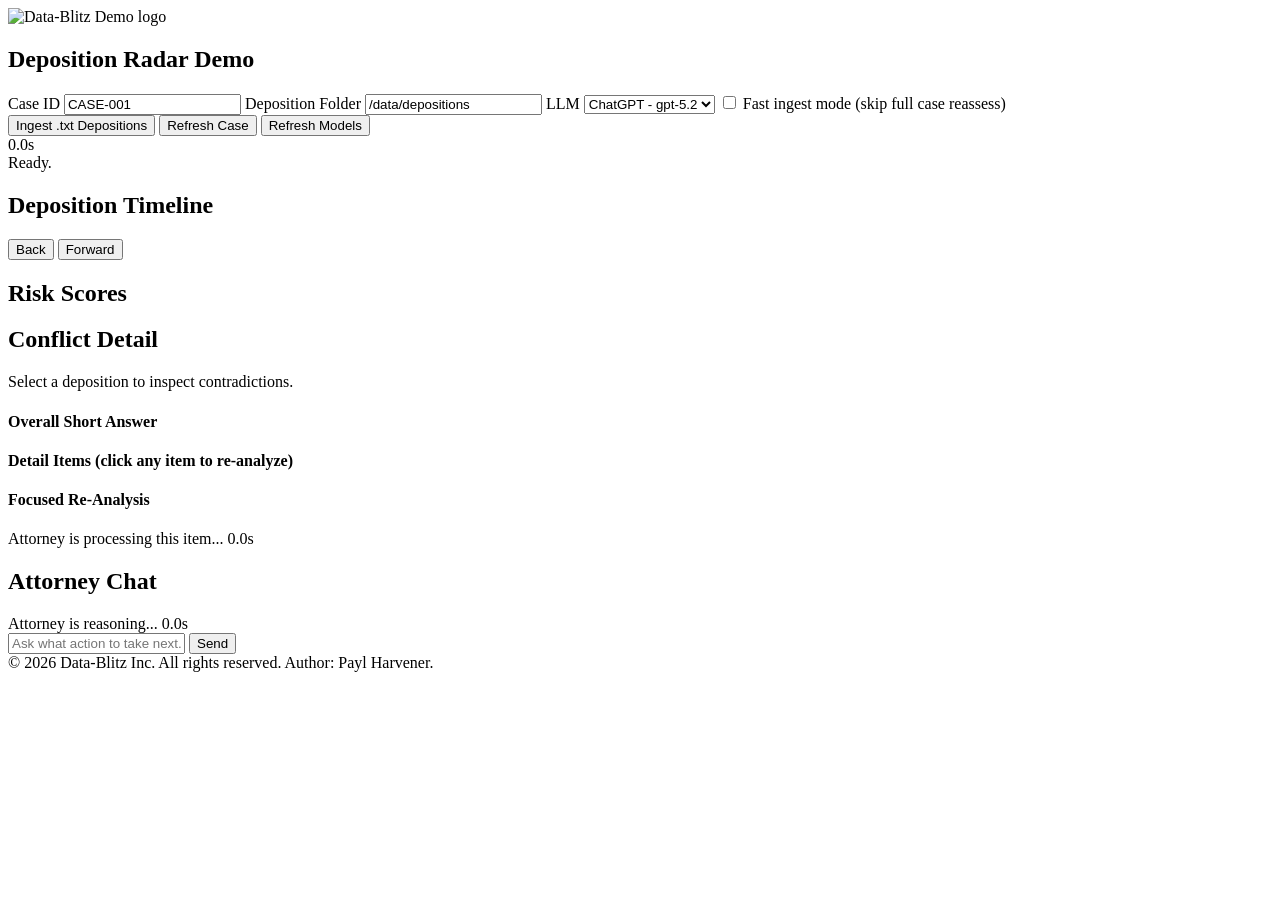
==== frontend/index.html @ b42e6cd8 "added multi llm" ====
<!doctype html>
<html lang="en">
  <head>
    <meta charset="UTF-8" />
    <meta name="viewport" content="width=device-width, initial-scale=1.0" />
    <title>Deposition Contradiction Demo</title>
    <link rel="stylesheet" href="/static/styles.css" />
  </head>
  <body>
    <div class="background-glow"></div>
    <main class="layout">
      <section class="panel control-panel">
        <div class="brand-strip">
          <img src="/static/assets/data-blitz-logo.png" alt="Data-Blitz Demo logo" class="brand-logo" />
        </div>
        <h1 class="control-title">Deposition Radar Demo</h1>

        <div class="form-grid">
          <label>
            Case ID
            <input id="caseId" type="text" value="CASE-001" />
          </label>
          <label>
            Deposition Folder
            <input id="directory" type="text" value="/data/depositions" />
          </label>
          <label>
            LLM
            <select id="llmSelect" aria-label="LLM selection">
              <option value="openai::gpt-5.2">ChatGPT - gpt-5.2</option>
            </select>
          </label>
          <label class="toggle-label">
            <input id="skipReassess" type="checkbox" />
            Fast ingest mode (skip full case reassess)
          </label>
        </div>

        <div class="actions-row">
          <button id="ingestBtn">Ingest .txt Depositions</button>
          <button id="refreshBtn" class="secondary">Refresh Case</button>
          <button id="refreshModelsBtn" class="secondary" type="button">Refresh Models</button>
        </div>

        <div class="status-row">
          <span id="statusIndicator" class="activity-indicator hidden" aria-hidden="true"></span>
          <span id="statusClock" class="activity-clock hidden">0.0s</span>
          <div id="status" class="status">Ready.</div>
        </div>
      </section>

      <section class="panel risk-panel">
        <div class="timeline-head">
          <h2>Deposition Timeline</h2>
          <div class="timeline-controls">
            <button id="timelineBack" class="secondary" type="button">Back</button>
            <button id="timelineForward" class="secondary" type="button">Forward</button>
          </div>
        </div>
        <div id="timeline" class="timeline-strip"></div>

        <h2 class="scores-title">Risk Scores</h2>
        <div id="depositionList" class="deposition-list"></div>
      </section>

      <section class="panel detail-panel">
        <h2>Conflict Detail</h2>
        <div id="detailEmpty" class="muted">Select a deposition to inspect contradictions.</div>
        <div id="detailBody" class="hidden">
          <h3 id="detailWitness"></h3>
          <p id="detailSummary"></p>
          <h4>Overall Short Answer</h4>
          <p id="detailExplanation" class="explanation"></p>
          <h4>Detail Items (click any item to re-analyze)</h4>
          <ul id="detailContradictions" class="contradiction-list"></ul>
          <div id="focusedReasoning" class="focused-reasoning hidden">
            <h4>Focused Re-Analysis</h4>
            <div id="reasoningProgress" class="reasoning-progress hidden">
              <span class="activity-indicator small" aria-hidden="true"></span>
              <span>Attorney is processing this item...</span>
              <span id="reasoningClock" class="activity-clock">0.0s</span>
            </div>
            <p id="focusedReasoningBody" class="explanation"></p>
          </div>
        </div>
      </section>

      <section class="panel chat-panel">
        <h2>Attorney Chat</h2>
        <div id="chatMessages" class="chat-messages"></div>
        <div id="chatProgress" class="chat-progress hidden">
          <span class="activity-indicator small" aria-hidden="true"></span>
          <span>Attorney is reasoning...</span>
          <span id="chatClock" class="activity-clock">0.0s</span>
        </div>
        <form id="chatForm" class="chat-form">
          <input id="chatInput" type="text" placeholder="Ask what action to take next..." />
          <button id="chatSendBtn" type="submit">Send</button>
        </form>
      </section>
    </main>
    <footer class="legal-footer">
      <span>© 2026 Data-Blitz Inc. All rights reserved.</span>
      <span>Author: Payl Harvener.</span>
    </footer>

    <script src="/static/app.js" type="module"></script>
  </body>
</html>
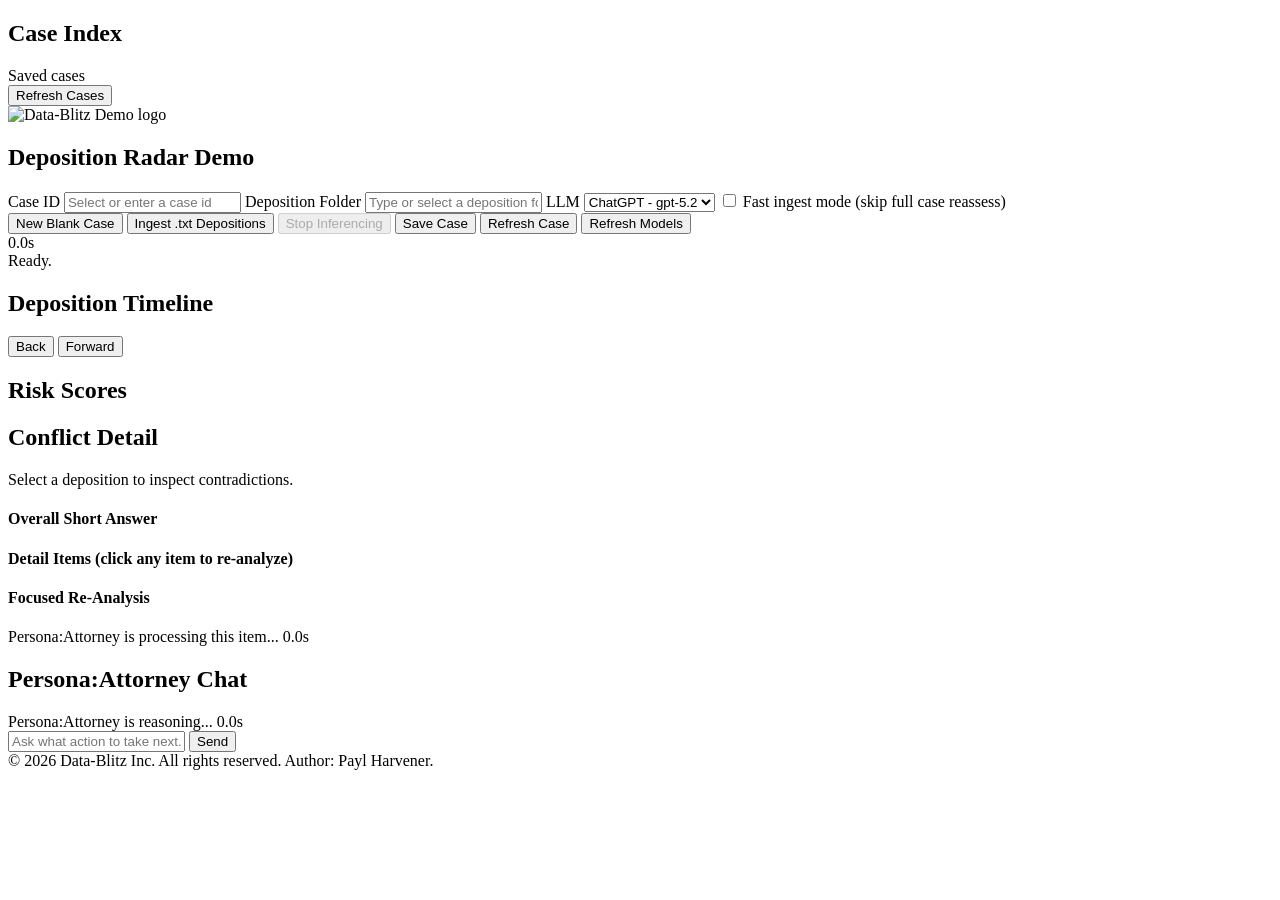
==== commit 8bfcbc16: "Implement multi-LLM runtime workflow, case index UX, path input, docs, UML, and test coverage" ====
--- a/frontend/index.html
+++ b/frontend/index.html
@@ -9,6 +9,17 @@
   <body>
     <div class="background-glow"></div>
     <main class="layout">
+      <section class="panel case-panel">
+        <div class="case-index-head">
+          <h2>Case Index</h2>
+          <span class="muted">Saved cases</span>
+        </div>
+        <div class="actions-row case-actions">
+          <button id="refreshCasesBtn" class="secondary" type="button">Refresh Cases</button>
+        </div>
+        <div id="caseList" class="case-index-list"></div>
+      </section>
+
       <section class="panel control-panel">
         <div class="brand-strip">
           <img src="/static/assets/data-blitz-logo.png" alt="Data-Blitz Demo logo" class="brand-logo" />
@@ -18,11 +29,18 @@
         <div class="form-grid">
           <label>
             Case ID
-            <input id="caseId" type="text" value="CASE-001" />
+            <input id="caseId" type="text" placeholder="Select or enter a case id" />
           </label>
           <label>
             Deposition Folder
-            <input id="directory" type="text" value="/data/depositions" />
+            <input
+              id="directory"
+              type="text"
+              list="directoryOptions"
+              placeholder="Type or select a deposition folder path"
+              aria-label="Deposition folder selection"
+            />
+            <datalist id="directoryOptions"></datalist>
           </label>
           <label>
             LLM
@@ -37,7 +55,10 @@
         </div>
 
         <div class="actions-row">
+          <button id="newCaseBtn" class="secondary" type="button">New Blank Case</button>
           <button id="ingestBtn">Ingest .txt Depositions</button>
+          <button id="stopInferenceBtn" class="secondary danger" type="button" disabled>Stop Inferencing</button>
+          <button id="saveCaseBtn" class="secondary" type="button">Save Case</button>
           <button id="refreshBtn" class="secondary">Refresh Case</button>
           <button id="refreshModelsBtn" class="secondary" type="button">Refresh Models</button>
         </div>
@@ -77,7 +98,7 @@
             <h4>Focused Re-Analysis</h4>
             <div id="reasoningProgress" class="reasoning-progress hidden">
               <span class="activity-indicator small" aria-hidden="true"></span>
-              <span>Attorney is processing this item...</span>
+              <span>Persona:Attorney is processing this item...</span>
               <span id="reasoningClock" class="activity-clock">0.0s</span>
             </div>
             <p id="focusedReasoningBody" class="explanation"></p>
@@ -86,11 +107,11 @@
       </section>
 
       <section class="panel chat-panel">
-        <h2>Attorney Chat</h2>
+        <h2>Persona:Attorney Chat</h2>
         <div id="chatMessages" class="chat-messages"></div>
         <div id="chatProgress" class="chat-progress hidden">
           <span class="activity-indicator small" aria-hidden="true"></span>
-          <span>Attorney is reasoning...</span>
+          <span>Persona:Attorney is reasoning...</span>
           <span id="chatClock" class="activity-clock">0.0s</span>
         </div>
         <form id="chatForm" class="chat-form">
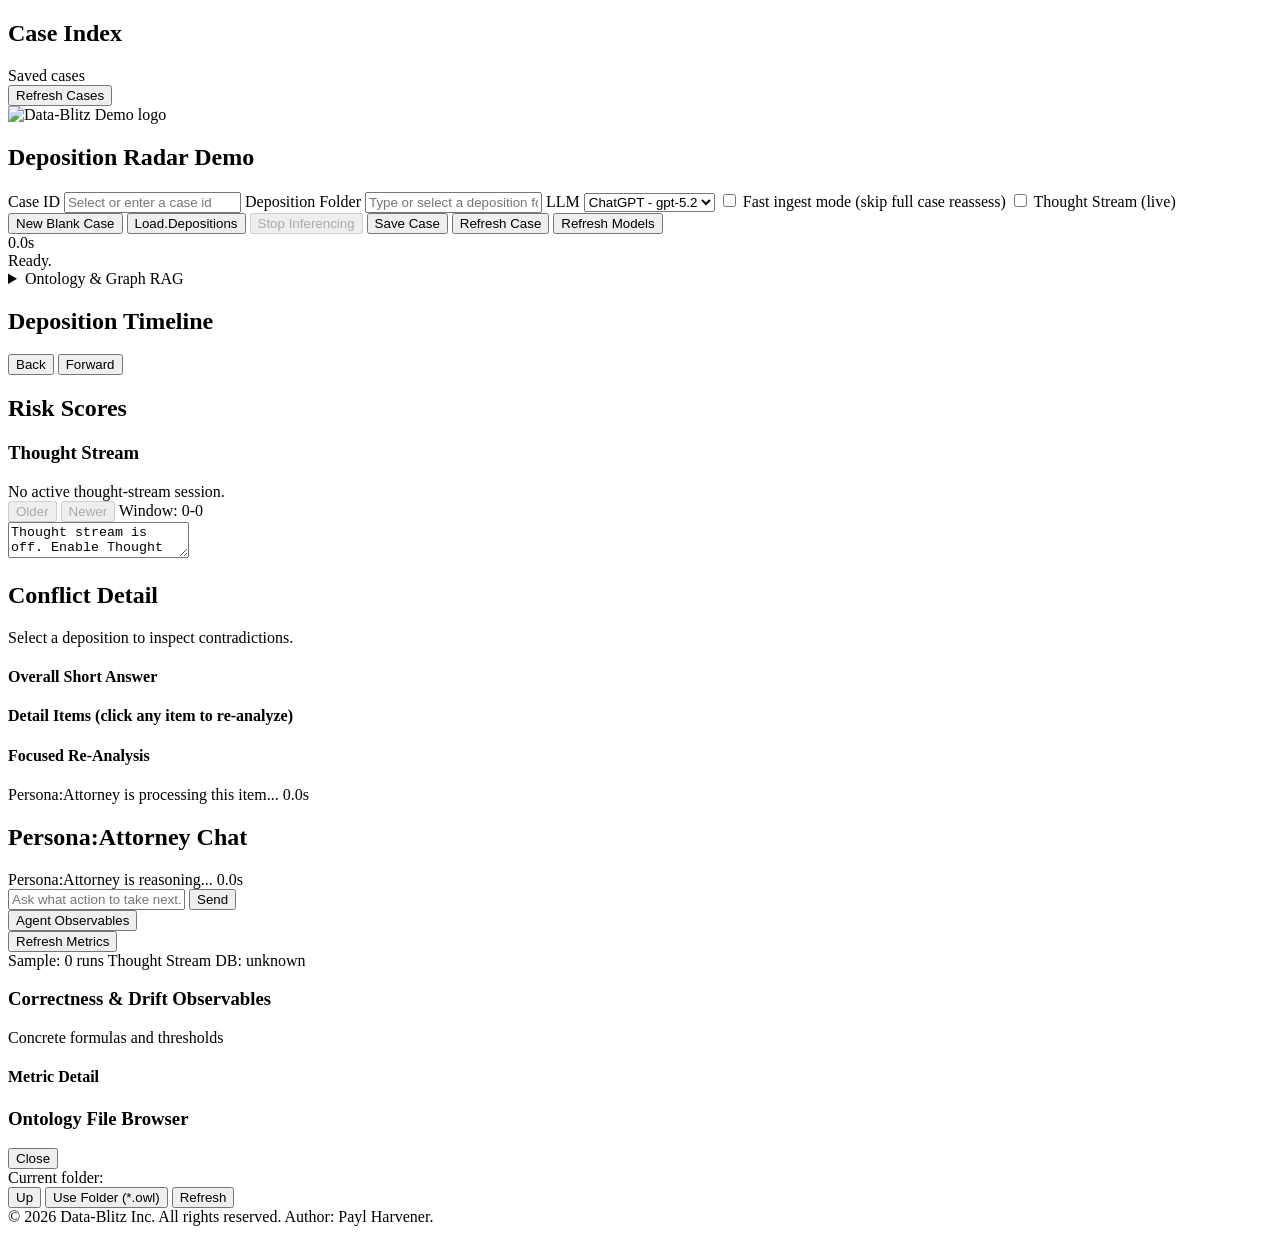
==== commit 5030994d: "Add graph RAG, thought-stream persistence, observability, and deployment artifacts" ====
--- a/frontend/index.html
+++ b/frontend/index.html
@@ -52,11 +52,15 @@
             <input id="skipReassess" type="checkbox" />
             Fast ingest mode (skip full case reassess)
           </label>
+          <label class="toggle-label">
+            <input id="traceStreamToggle" type="checkbox" />
+            Thought Stream (live)
+          </label>
         </div>
 
         <div class="actions-row">
           <button id="newCaseBtn" class="secondary" type="button">New Blank Case</button>
-          <button id="ingestBtn">Ingest .txt Depositions</button>
+          <button id="ingestBtn">Load.Depositions</button>
           <button id="stopInferenceBtn" class="secondary danger" type="button" disabled>Stop Inferencing</button>
           <button id="saveCaseBtn" class="secondary" type="button">Save Case</button>
           <button id="refreshBtn" class="secondary">Refresh Case</button>
@@ -68,6 +72,63 @@
           <span id="statusClock" class="activity-clock hidden">0.0s</span>
           <div id="status" class="status">Ready.</div>
         </div>
+        <details class="graph-rag-dropdown">
+          <summary>Ontology &amp; Graph RAG</summary>
+          <section class="graph-rag-controls">
+            <label>
+              Graph Ontology (*.owl)
+              <div class="path-picker-row">
+                <input
+                  id="ontologyPath"
+                  type="text"
+                  list="ontologyOptions"
+                  value="/data/ontology/*.owl"
+                  placeholder="Type or select an OWL file path"
+                  aria-label="Ontology file path selection"
+                />
+                <button id="ontologyBrowseBtn" class="secondary" type="button">Browse</button>
+              </div>
+              <datalist id="ontologyOptions"></datalist>
+            </label>
+            <div class="actions-row graph-actions">
+              <button id="loadOntologyBtn" class="secondary" type="button">Load Ontology</button>
+              <button id="openGraphBrowserBtn" class="secondary" type="button">Open Graph Browser</button>
+            </div>
+            <section class="graph-rag-query">
+              <label>
+                Graph RAG Question
+                <input
+                  id="graphRagQuestion"
+                  type="text"
+                  placeholder="Ask a legal ontology question..."
+                  aria-label="Graph RAG question"
+                />
+              </label>
+              <label class="toggle-label">
+                <input id="graphRagToggle" type="checkbox" checked />
+                RAG Processing (Neo4j retrieval)
+              </label>
+              <label class="toggle-label">
+                <input id="graphRagStreamToggle" type="checkbox" checked />
+                RAG Stream (log RAG input + LLM prompt + output)
+              </label>
+              <div class="actions-row graph-actions">
+                <button id="graphRagAskBtn" class="secondary" type="button">Ask Graph RAG</button>
+                <button id="graphRagClearBtn" class="secondary" type="button">Clear Graph RAG</button>
+              </div>
+              <div id="graphRagAnswer" class="graph-rag-answer muted">
+                Ask a question to run retrieval from Neo4j ontology and generate an answer.
+              </div>
+              <div class="graph-rag-monitor-wrap">
+                <h4>Graph Retrieval Monitor</h4>
+                <div id="graphRagMonitor" class="graph-rag-monitor muted">
+                  No graph inference cycles captured yet.
+                </div>
+              </div>
+            </section>
+          </section>
+        </details>
+
       </section>
 
       <section class="panel risk-panel">
@@ -85,6 +146,25 @@
       </section>
 
       <section class="panel detail-panel">
+        <section id="traceStreamPanel" class="trace-live hidden">
+          <div class="trace-live-head">
+            <h3>Thought Stream</h3>
+            <span id="traceMeta" class="muted">No active thought-stream session.</span>
+          </div>
+          <div class="trace-window-controls">
+            <button id="traceOlderBtn" class="secondary" type="button" disabled>Older</button>
+            <button id="traceNewerBtn" class="secondary" type="button" disabled>Newer</button>
+            <span id="traceWindowMeta" class="muted">Window: 0-0</span>
+          </div>
+          <textarea
+            id="traceLive"
+            class="trace-live-box"
+            readonly
+            aria-label="Sliding window thought-stream viewer"
+          >Thought stream is off. Enable Thought Stream to view live events.</textarea>
+        </section>
+
+        <section id="conflictDetailPanel" class="conflict-detail-block">
         <h2>Conflict Detail</h2>
         <div id="detailEmpty" class="muted">Select a deposition to inspect contradictions.</div>
         <div id="detailBody" class="hidden">
@@ -104,6 +184,7 @@
             <p id="focusedReasoningBody" class="explanation"></p>
           </div>
         </div>
+        </section>
       </section>
 
       <section class="panel chat-panel">
@@ -119,7 +200,63 @@
           <button id="chatSendBtn" type="submit">Send</button>
         </form>
       </section>
+
+      <section class="panel metrics-panel">
+        <button
+          id="metricsTextToggle"
+          class="metrics-toggle-text"
+          type="button"
+          aria-expanded="false"
+          aria-controls="metricsBody"
+        >
+          Agent Observables
+        </button>
+        <div id="metricsBody" class="metrics-body hidden">
+          <div class="metrics-head">
+            <button id="refreshMetricsBtn" class="secondary" type="button">Refresh Metrics</button>
+          </div>
+          <div class="metrics-meta">
+            <span id="metricsSampleMeta" class="muted">Sample: 0 runs</span>
+            <span id="metricsStorageMeta" class="muted">Thought Stream DB: unknown</span>
+          </div>
+          <div id="metricsGrid" class="metrics-grid"></div>
+          <div class="metrics-subhead">
+            <h3>Correctness & Drift Observables</h3>
+            <span class="muted">Concrete formulas and thresholds</span>
+          </div>
+          <div id="correctnessGrid" class="metrics-grid"></div>
+          <section id="metricDetailPanel" class="metric-detail hidden" aria-live="polite">
+            <h4 id="metricDetailTitle">Metric Detail</h4>
+            <p id="metricDetailBody" class="metric-detail-body"></p>
+          </section>
+        </div>
+      </section>
     </main>
+    <section
+      id="ontologyBrowserModal"
+      class="overlay-modal hidden"
+      role="dialog"
+      aria-modal="true"
+      aria-labelledby="ontologyBrowserTitle"
+    >
+      <div class="overlay-surface ontology-browser-surface">
+        <div class="overlay-head">
+          <h3 id="ontologyBrowserTitle">Ontology File Browser</h3>
+          <button id="ontologyBrowserCloseBtn" class="secondary" type="button" aria-label="Close ontology browser">
+            Close
+          </button>
+        </div>
+        <div class="overlay-meta">
+          <span id="ontologyBrowserPath" class="muted">Current folder:</span>
+          <div class="actions-row overlay-actions">
+            <button id="ontologyBrowserUpBtn" class="secondary" type="button">Up</button>
+            <button id="ontologyBrowserUseFolderBtn" class="secondary" type="button">Use Folder (*.owl)</button>
+            <button id="ontologyBrowserRefreshBtn" class="secondary" type="button">Refresh</button>
+          </div>
+        </div>
+        <div id="ontologyBrowserList" class="browser-list"></div>
+      </div>
+    </section>
     <footer class="legal-footer">
       <span>© 2026 Data-Blitz Inc. All rights reserved.</span>
       <span>Author: Payl Harvener.</span>
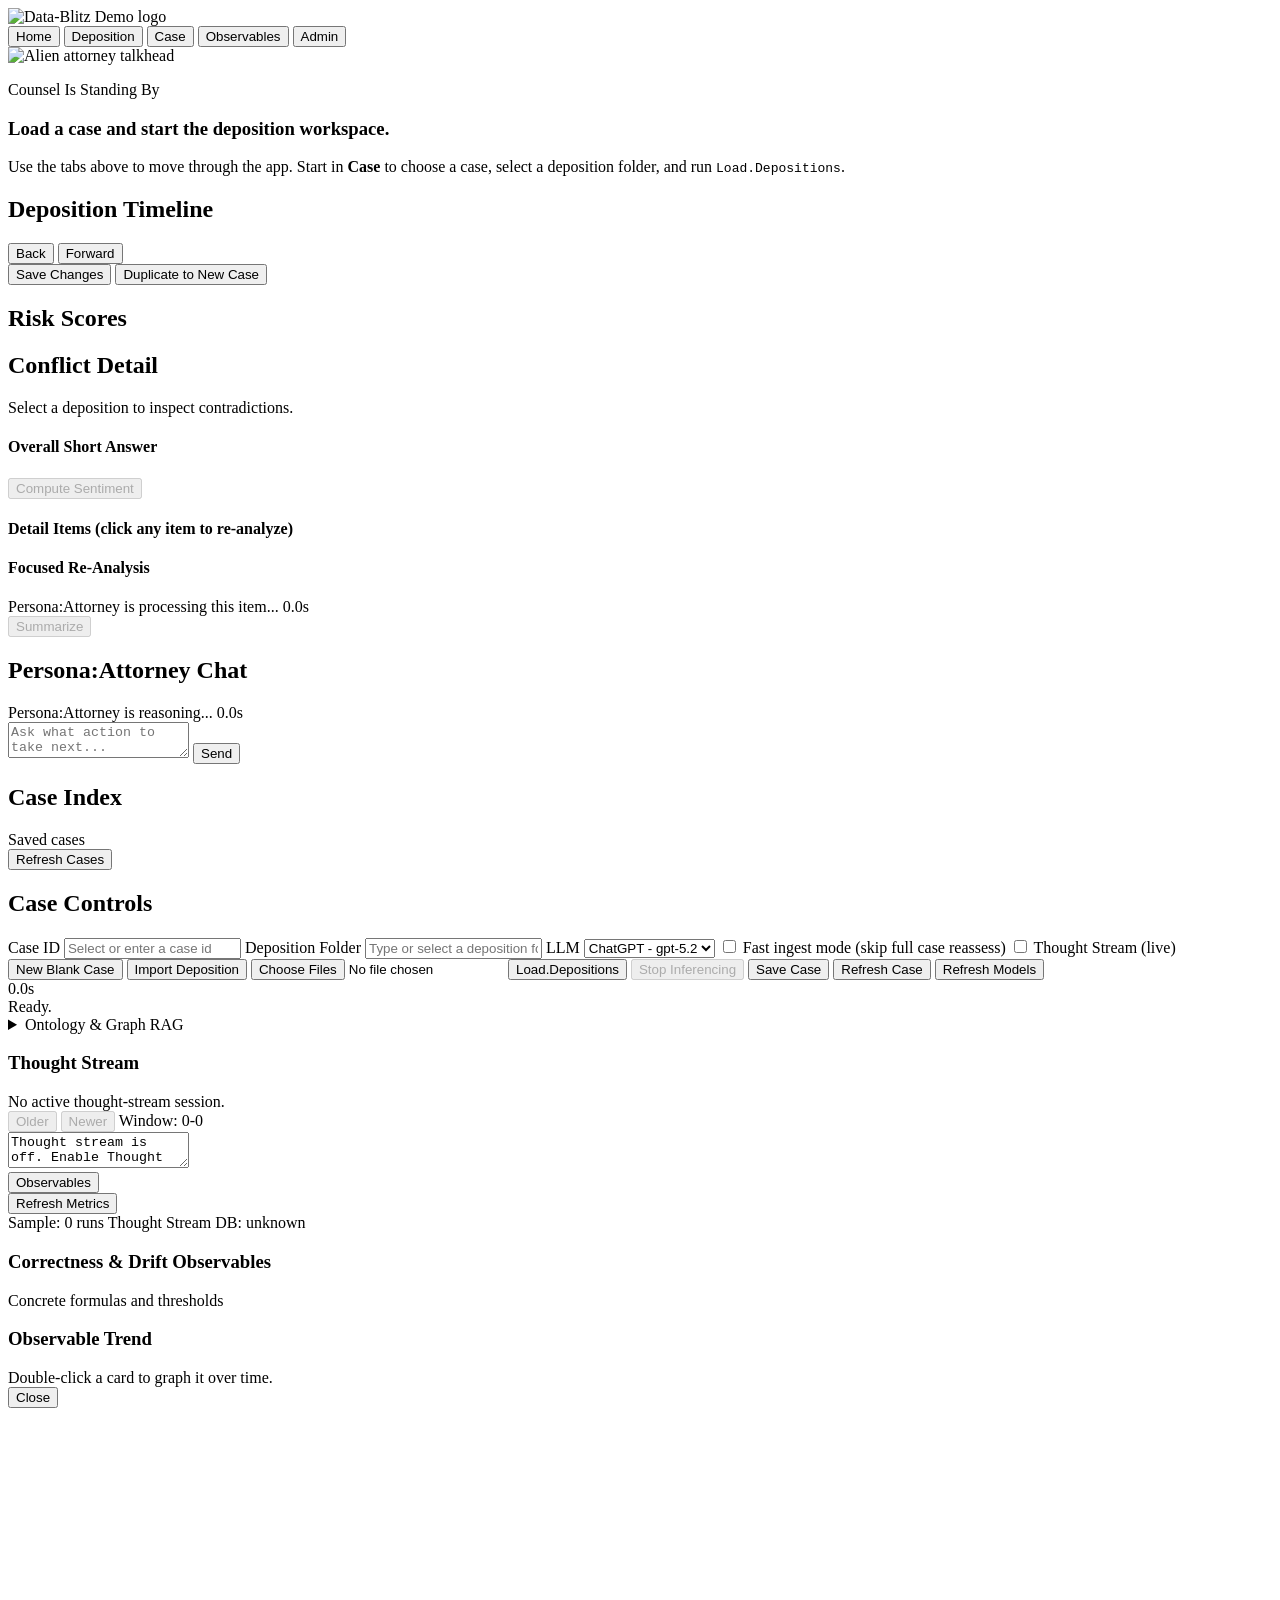
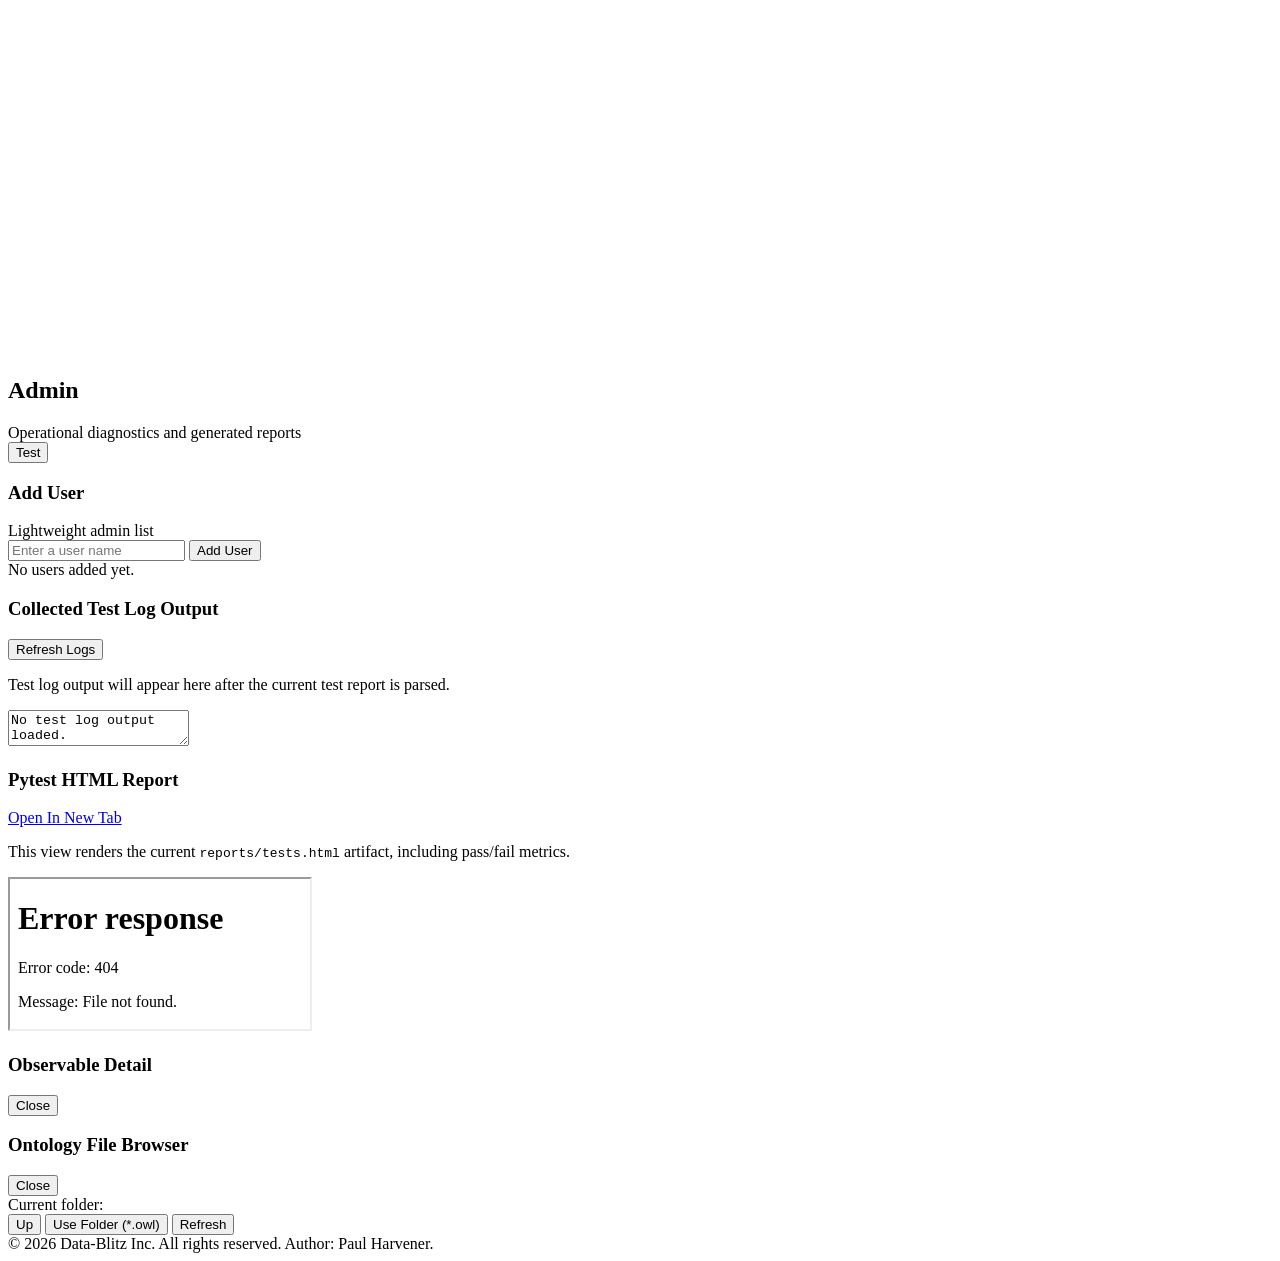
==== commit c3667464: "Add admin tooling and deposition import flow" ====
--- a/frontend/index.html
+++ b/frontend/index.html
@@ -9,229 +9,476 @@
   <body>
     <div class="background-glow"></div>
     <main class="layout">
-      <section class="panel case-panel">
-        <div class="case-index-head">
-          <h2>Case Index</h2>
-          <span class="muted">Saved cases</span>
-        </div>
-        <div class="actions-row case-actions">
-          <button id="refreshCasesBtn" class="secondary" type="button">Refresh Cases</button>
-        </div>
-        <div id="caseList" class="case-index-list"></div>
+      <header class="app-brand-header" aria-label="Application brand">
+        <img src="/static/assets/data-blitz-logo.png" alt="Data-Blitz Demo logo" class="brand-logo app-brand-logo" />
+      </header>
+      <div class="tab-nav" role="tablist" aria-label="Application Sections">
+        <button
+          id="tabLandingBtn"
+          class="tab-btn active"
+          type="button"
+          role="tab"
+          aria-selected="true"
+          aria-controls="tabPageLanding"
+          data-tab-target="landing"
+        >
+          Home
+        </button>
+        <button
+          id="tabIntelligenceBtn"
+          class="tab-btn"
+          type="button"
+          role="tab"
+          aria-selected="false"
+          aria-controls="tabPageIntelligence"
+          data-tab-target="intelligence"
+        >
+          Deposition
+        </button>
+        <button
+          id="tabProvisioningBtn"
+          class="tab-btn"
+          type="button"
+          role="tab"
+          aria-selected="false"
+          aria-controls="tabPageProvisioning"
+          data-tab-target="provisioning"
+        >
+          Case
+        </button>
+        <button
+          id="tabObservablesBtn"
+          class="tab-btn"
+          type="button"
+          role="tab"
+          aria-selected="false"
+          aria-controls="tabPageObservables"
+          data-tab-target="observables"
+        >
+          Observables
+        </button>
+        <button
+          id="tabAdminBtn"
+          class="tab-btn"
+          type="button"
+          role="tab"
+          aria-selected="false"
+          aria-controls="tabPageAdmin"
+          data-tab-target="admin"
+        >
+          Admin
+        </button>
+      </div>
+
+      <section id="tabPageLanding" class="tab-page">
+        <section id="intelligenceLanding" class="panel intelligence-landing">
+          <div class="intelligence-landing-art">
+            <img
+              src="/static/assets/alien-attorney-talkhead.svg"
+              alt="Alien attorney talkhead"
+              class="intelligence-landing-image"
+            />
+          </div>
+          <div class="intelligence-landing-copy">
+            <p class="intelligence-landing-kicker">Counsel Is Standing By</p>
+            <h1>Load a case and start the deposition workspace.</h1>
+            <p class="subhead">
+              Use the tabs above to move through the app. Start in <strong>Case</strong> to choose a case,
+              select a deposition folder, and run <code>Load.Depositions</code>.
+            </p>
+          </div>
+        </section>
       </section>
 
-      <section class="panel control-panel">
-        <div class="brand-strip">
-          <img src="/static/assets/data-blitz-logo.png" alt="Data-Blitz Demo logo" class="brand-logo" />
-        </div>
-        <h1 class="control-title">Deposition Radar Demo</h1>
-
-        <div class="form-grid">
-          <label>
-            Case ID
-            <input id="caseId" type="text" placeholder="Select or enter a case id" />
-          </label>
-          <label>
-            Deposition Folder
-            <input
-              id="directory"
-              type="text"
-              list="directoryOptions"
-              placeholder="Type or select a deposition folder path"
-              aria-label="Deposition folder selection"
-            />
-            <datalist id="directoryOptions"></datalist>
-          </label>
-          <label>
-            LLM
-            <select id="llmSelect" aria-label="LLM selection">
-              <option value="openai::gpt-5.2">ChatGPT - gpt-5.2</option>
-            </select>
-          </label>
-          <label class="toggle-label">
-            <input id="skipReassess" type="checkbox" />
-            Fast ingest mode (skip full case reassess)
-          </label>
-          <label class="toggle-label">
-            <input id="traceStreamToggle" type="checkbox" />
-            Thought Stream (live)
-          </label>
-        </div>
-
-        <div class="actions-row">
-          <button id="newCaseBtn" class="secondary" type="button">New Blank Case</button>
-          <button id="ingestBtn">Load.Depositions</button>
-          <button id="stopInferenceBtn" class="secondary danger" type="button" disabled>Stop Inferencing</button>
-          <button id="saveCaseBtn" class="secondary" type="button">Save Case</button>
-          <button id="refreshBtn" class="secondary">Refresh Case</button>
-          <button id="refreshModelsBtn" class="secondary" type="button">Refresh Models</button>
-        </div>
-
-        <div class="status-row">
-          <span id="statusIndicator" class="activity-indicator hidden" aria-hidden="true"></span>
-          <span id="statusClock" class="activity-clock hidden">0.0s</span>
-          <div id="status" class="status">Ready.</div>
-        </div>
-        <details class="graph-rag-dropdown">
-          <summary>Ontology &amp; Graph RAG</summary>
-          <section class="graph-rag-controls">
-            <label>
-              Graph Ontology (*.owl)
-              <div class="path-picker-row">
+      <section id="tabPageIntelligence" class="tab-page hidden">
+        <div id="intelligenceWorkspace" class="intelligence-layout">
+          <section class="panel timeline-panel">
+            <div class="timeline-head">
+              <h2>Deposition Timeline</h2>
+              <div class="timeline-controls">
+                <button id="timelineBack" class="secondary" type="button">Back</button>
+                <button id="timelineForward" class="secondary" type="button">Forward</button>
+              </div>
+            </div>
+            <div class="actions-row intelligence-actions">
+              <button id="saveIntelligenceBtn" class="secondary" type="button">Save Changes</button>
+              <button id="duplicateCaseBtn" class="secondary" type="button">Duplicate to New Case</button>
+            </div>
+            <div id="timeline" class="timeline-strip"></div>
+          </section>
+
+          <section class="panel risk-panel">
+            <h2 class="scores-title">Risk Scores</h2>
+            <div id="depositionList" class="deposition-list"></div>
+          </section>
+
+          <section class="panel detail-panel">
+            <section id="conflictDetailPanel" class="conflict-detail-block">
+              <h2>Conflict Detail</h2>
+              <div id="detailEmpty" class="muted">Select a deposition to inspect contradictions.</div>
+              <div id="detailBody" class="hidden">
+                <h3 id="detailWitness"></h3>
+                <p id="detailSummary"></p>
+                <h4>Overall Short Answer</h4>
+                <p id="detailExplanation" class="explanation"></p>
+                <div class="actions-row detail-analysis-actions">
+                  <button id="computeSentimentBtn" class="secondary" type="button" disabled>
+                    Compute Sentiment
+                  </button>
+                </div>
+                <div id="detailSentiment" class="detail-sentiment hidden"></div>
+                <h4>Detail Items (click any item to re-analyze)</h4>
+                <ul id="detailContradictions" class="contradiction-list"></ul>
+                <div id="focusedReasoning" class="focused-reasoning hidden">
+                  <h4>Focused Re-Analysis</h4>
+                  <div id="reasoningProgress" class="reasoning-progress hidden">
+                    <span class="activity-indicator small" aria-hidden="true"></span>
+                    <span>Persona:Attorney is processing this item...</span>
+                    <span id="reasoningClock" class="activity-clock">0.0s</span>
+                  </div>
+                  <div class="actions-row focused-reasoning-actions">
+                    <button id="summarizeFocusedReasoningBtn" class="secondary" type="button" disabled>
+                      Summarize
+                    </button>
+                  </div>
+                  <p id="focusedReasoningBody" class="explanation"></p>
+                </div>
+              </div>
+            </section>
+          </section>
+
+          <section class="panel chat-panel">
+            <h2>Persona:Attorney Chat</h2>
+            <div id="chatMessages" class="chat-messages"></div>
+            <div id="chatProgress" class="chat-progress hidden">
+              <span class="activity-indicator small" aria-hidden="true"></span>
+              <span>Persona:Attorney is reasoning...</span>
+              <span id="chatClock" class="activity-clock">0.0s</span>
+            </div>
+            <form id="chatForm" class="chat-form">
+              <textarea
+                id="chatInput"
+                class="chat-input-box"
+                rows="2"
+                placeholder="Ask what action to take next..."
+              ></textarea>
+              <button id="chatSendBtn" type="submit">Send</button>
+            </form>
+          </section>
+        </div>
+      </section>
+
+      <section id="tabPageProvisioning" class="tab-page hidden">
+        <div class="provisioning-layout">
+          <section class="panel case-panel">
+            <div class="case-index-head">
+              <h2>Case Index</h2>
+              <span class="muted">Saved cases</span>
+            </div>
+            <div class="actions-row case-actions">
+              <button id="refreshCasesBtn" class="secondary" type="button">Refresh Cases</button>
+            </div>
+            <div id="caseList" class="case-index-list"></div>
+          </section>
+
+          <section class="panel control-panel">
+            <h2 class="section-title">Case Controls</h2>
+
+            <div class="form-grid">
+              <label>
+                Case ID
+                <input id="caseId" type="text" placeholder="Select or enter a case id" />
+              </label>
+              <label>
+                Deposition Folder
                 <input
-                  id="ontologyPath"
+                  id="directory"
                   type="text"
-                  list="ontologyOptions"
-                  value="/data/ontology/*.owl"
-                  placeholder="Type or select an OWL file path"
-                  aria-label="Ontology file path selection"
+                  list="directoryOptions"
+                  placeholder="Type or select a deposition folder path"
+                  aria-label="Deposition folder selection"
                 />
-                <button id="ontologyBrowseBtn" class="secondary" type="button">Browse</button>
-              </div>
-              <datalist id="ontologyOptions"></datalist>
-            </label>
-            <div class="actions-row graph-actions">
-              <button id="loadOntologyBtn" class="secondary" type="button">Load Ontology</button>
-              <button id="openGraphBrowserBtn" class="secondary" type="button">Open Graph Browser</button>
-            </div>
-            <section class="graph-rag-query">
+                <datalist id="directoryOptions"></datalist>
+              </label>
               <label>
-                Graph RAG Question
-                <input
-                  id="graphRagQuestion"
-                  type="text"
-                  placeholder="Ask a legal ontology question..."
-                  aria-label="Graph RAG question"
-                />
+                LLM
+                <select id="llmSelect" aria-label="LLM selection">
+                  <option value="openai::gpt-5.2">ChatGPT - gpt-5.2</option>
+                </select>
               </label>
               <label class="toggle-label">
-                <input id="graphRagToggle" type="checkbox" checked />
-                RAG Processing (Neo4j retrieval)
+                <input id="skipReassess" type="checkbox" />
+                Fast ingest mode (skip full case reassess)
               </label>
               <label class="toggle-label">
-                <input id="graphRagStreamToggle" type="checkbox" checked />
-                RAG Stream (log RAG input + LLM prompt + output)
+                <input id="traceStreamToggle" type="checkbox" />
+                Thought Stream (live)
               </label>
-              <div class="actions-row graph-actions">
-                <button id="graphRagAskBtn" class="secondary" type="button">Ask Graph RAG</button>
-                <button id="graphRagClearBtn" class="secondary" type="button">Clear Graph RAG</button>
-              </div>
-              <div id="graphRagAnswer" class="graph-rag-answer muted">
-                Ask a question to run retrieval from Neo4j ontology and generate an answer.
-              </div>
-              <div class="graph-rag-monitor-wrap">
-                <h4>Graph Retrieval Monitor</h4>
-                <div id="graphRagMonitor" class="graph-rag-monitor muted">
-                  No graph inference cycles captured yet.
+            </div>
+
+            <div class="actions-row">
+              <button id="newCaseBtn" class="secondary" type="button">New Blank Case</button>
+              <button id="importDepositionBtn" class="secondary" type="button">Import Deposition</button>
+              <input
+                id="importDepositionInput"
+                type="file"
+                accept=".txt,text/plain"
+                multiple
+                class="hidden"
+                aria-label="Import deposition files"
+              />
+              <button id="ingestBtn">Load.Depositions</button>
+              <button id="stopInferenceBtn" class="secondary danger" type="button" disabled>Stop Inferencing</button>
+              <button id="saveCaseBtn" class="secondary" type="button">Save Case</button>
+              <button id="refreshBtn" class="secondary">Refresh Case</button>
+              <button id="refreshModelsBtn" class="secondary" type="button">Refresh Models</button>
+            </div>
+
+            <div class="status-row">
+              <span id="statusIndicator" class="activity-indicator hidden" aria-hidden="true"></span>
+              <span id="statusClock" class="activity-clock hidden">0.0s</span>
+              <div id="status" class="status">Ready.</div>
+            </div>
+            <details class="graph-rag-dropdown">
+              <summary>Ontology &amp; Graph RAG</summary>
+              <section class="graph-rag-controls">
+                <label>
+                  Graph Ontology (*.owl)
+                  <div class="path-picker-row">
+                    <input
+                      id="ontologyPath"
+                      type="text"
+                      list="ontologyOptions"
+                      value="/data/ontology/*.owl"
+                      placeholder="Type or select an OWL file path"
+                      aria-label="Ontology file path selection"
+                    />
+                    <button id="ontologyBrowseBtn" class="secondary" type="button">Browse</button>
+                  </div>
+                  <datalist id="ontologyOptions"></datalist>
+                </label>
+                <div class="actions-row graph-actions">
+                  <button id="loadOntologyBtn" class="secondary" type="button">Load Ontology</button>
+                  <button id="openGraphBrowserBtn" class="secondary" type="button">Open Graph Browser</button>
                 </div>
+                <section class="graph-rag-query">
+                  <label>
+                    Graph RAG Question
+                    <input
+                      id="graphRagQuestion"
+                      type="text"
+                      placeholder="Ask a legal ontology question..."
+                      aria-label="Graph RAG question"
+                    />
+                  </label>
+                  <label class="toggle-label">
+                    <input id="graphRagToggle" type="checkbox" checked />
+                    RAG Processing (Neo4j retrieval)
+                  </label>
+                  <label class="toggle-label">
+                    <input id="graphRagStreamToggle" type="checkbox" checked />
+                    RAG Stream (log RAG input + LLM prompt + output)
+                  </label>
+                  <div class="actions-row graph-actions">
+                    <button id="graphRagAskBtn" class="secondary" type="button">Ask Graph RAG</button>
+                    <button id="graphRagClearBtn" class="secondary" type="button">Clear Graph RAG</button>
+                  </div>
+                  <div id="graphRagAnswer" class="graph-rag-answer muted">
+                    Ask a question to run retrieval from Neo4j ontology and generate an answer.
+                  </div>
+                  <div class="graph-rag-monitor-wrap">
+                    <h4>Graph Retrieval Monitor</h4>
+                    <div id="graphRagMonitor" class="graph-rag-monitor muted">
+                      No graph inference cycles captured yet.
+                    </div>
+                  </div>
+                </section>
+              </section>
+            </details>
+          </section>
+
+        </div>
+      </section>
+
+      <section id="tabPageObservables" class="tab-page hidden">
+        <div class="observables-layout">
+          <section id="traceStreamPanel" class="panel trace-panel hidden">
+            <div class="trace-live-head">
+              <h3>Thought Stream</h3>
+              <span id="traceMeta" class="muted">No active thought-stream session.</span>
+            </div>
+            <div class="trace-window-controls">
+              <button id="traceOlderBtn" class="secondary" type="button" disabled>Older</button>
+              <button id="traceNewerBtn" class="secondary" type="button" disabled>Newer</button>
+              <span id="traceWindowMeta" class="muted">Window: 0-0</span>
+            </div>
+            <textarea
+              id="traceLive"
+              class="trace-live-box"
+              readonly
+              aria-label="Sliding window thought-stream viewer"
+            >Thought stream is off. Enable Thought Stream to view live events.</textarea>
+          </section>
+
+          <section class="panel metrics-panel">
+            <button
+              id="metricsTextToggle"
+              class="metrics-toggle-text"
+              type="button"
+              aria-expanded="false"
+              aria-controls="metricsBody"
+            >
+              Observables
+            </button>
+            <div id="metricsBody" class="metrics-body hidden">
+              <div class="metrics-head">
+                <button id="refreshMetricsBtn" class="secondary" type="button">Refresh Metrics</button>
+              </div>
+              <div class="metrics-meta">
+                <span id="metricsSampleMeta" class="muted">Sample: 0 runs</span>
+                <span id="metricsStorageMeta" class="muted">Thought Stream DB: unknown</span>
+              </div>
+              <div id="metricsGrid" class="metrics-grid"></div>
+              <div class="metrics-subhead">
+                <h3>Correctness & Drift Observables</h3>
+                <span class="muted">Concrete formulas and thresholds</span>
+              </div>
+              <div id="correctnessGrid" class="metrics-grid"></div>
+              <section id="metricTrendPanel" class="metric-trend-inline hidden" aria-labelledby="metricTrendTitle">
+                <div class="metric-trend-surface">
+                  <div class="overlay-head">
+                    <div>
+                      <h3 id="metricTrendTitle">Observable Trend</h3>
+                      <span id="metricTrendMeta" class="muted">Double-click a card to graph it over time.</span>
+                    </div>
+                    <button
+                      id="metricTrendCloseBtn"
+                      class="secondary"
+                      type="button"
+                      aria-label="Close observable trend"
+                    >
+                      Close
+                    </button>
+                  </div>
+                  <div class="metric-trend-copy">
+                    <p id="metricTrendBody" class="metric-detail-body"></p>
+                    <div class="metric-trend-chart-shell">
+                      <svg
+                        id="metricTrendSvg"
+                        class="metric-trend-svg"
+                        viewBox="0 0 860 360"
+                        preserveAspectRatio="none"
+                      ></svg>
+                    </div>
+                  </div>
+                </div>
+              </section>
+            </div>
+          </section>
+        </div>
+      </section>
+
+      <section id="tabPageAdmin" class="tab-page hidden">
+        <div class="admin-layout">
+          <section class="panel admin-panel">
+            <div class="admin-head">
+              <h2>Admin</h2>
+              <span class="muted">Operational diagnostics and generated reports</span>
+            </div>
+            <div class="subtab-nav" role="tablist" aria-label="Admin Sections">
+              <button
+                id="adminTabTestBtn"
+                class="subtab-btn active"
+                type="button"
+                role="tab"
+                aria-selected="true"
+                aria-controls="adminTabPageTest"
+              >
+                Test
+              </button>
+            </div>
+            <section id="adminTabPageTest" class="subtab-page">
+              <div class="admin-tools-grid">
+                <section class="admin-tool-card">
+                  <div class="admin-report-head">
+                    <h3>Add User</h3>
+                    <span class="muted">Lightweight admin list</span>
+                  </div>
+                  <div class="admin-user-form">
+                    <input
+                      id="adminUserName"
+                      type="text"
+                      placeholder="Enter a user name"
+                      aria-label="Admin user name"
+                    />
+                    <button id="adminAddUserBtn" class="secondary" type="button">Add User</button>
+                  </div>
+                  <div id="adminUserList" class="admin-user-list muted">No users added yet.</div>
+                </section>
+
+                <section class="admin-tool-card">
+                  <div class="admin-report-head">
+                    <h3>Collected Test Log Output</h3>
+                    <button id="adminRefreshTestLogBtn" class="secondary" type="button">Refresh Logs</button>
+                  </div>
+                  <p id="adminTestLogSummary" class="muted">
+                    Test log output will appear here after the current test report is parsed.
+                  </p>
+                  <textarea
+                    id="adminTestLogOutput"
+                    class="admin-test-log"
+                    readonly
+                    aria-label="Collected test log output"
+                  >No test log output loaded.</textarea>
+                </section>
+              </div>
+              <div class="admin-report-head">
+                <h3>Pytest HTML Report</h3>
+                <a
+                  class="secondary admin-report-link"
+                  href="/admin/test-report"
+                  target="_blank"
+                  rel="noopener noreferrer"
+                >
+                  Open In New Tab
+                </a>
+              </div>
+              <p class="muted">
+                This view renders the current <code>reports/tests.html</code> artifact, including pass/fail metrics.
+              </p>
+              <div class="admin-report-frame-shell">
+                <iframe
+                  id="adminTestReportFrame"
+                  class="admin-report-frame"
+                  src="/admin/test-report"
+                  title="Pytest HTML report"
+                  loading="lazy"
+                ></iframe>
               </div>
             </section>
-          </section>
-        </details>
-
-      </section>
-
-      <section class="panel risk-panel">
-        <div class="timeline-head">
-          <h2>Deposition Timeline</h2>
-          <div class="timeline-controls">
-            <button id="timelineBack" class="secondary" type="button">Back</button>
-            <button id="timelineForward" class="secondary" type="button">Forward</button>
-          </div>
-        </div>
-        <div id="timeline" class="timeline-strip"></div>
-
-        <h2 class="scores-title">Risk Scores</h2>
-        <div id="depositionList" class="deposition-list"></div>
-      </section>
-
-      <section class="panel detail-panel">
-        <section id="traceStreamPanel" class="trace-live hidden">
-          <div class="trace-live-head">
-            <h3>Thought Stream</h3>
-            <span id="traceMeta" class="muted">No active thought-stream session.</span>
-          </div>
-          <div class="trace-window-controls">
-            <button id="traceOlderBtn" class="secondary" type="button" disabled>Older</button>
-            <button id="traceNewerBtn" class="secondary" type="button" disabled>Newer</button>
-            <span id="traceWindowMeta" class="muted">Window: 0-0</span>
-          </div>
-          <textarea
-            id="traceLive"
-            class="trace-live-box"
-            readonly
-            aria-label="Sliding window thought-stream viewer"
-          >Thought stream is off. Enable Thought Stream to view live events.</textarea>
-        </section>
-
-        <section id="conflictDetailPanel" class="conflict-detail-block">
-        <h2>Conflict Detail</h2>
-        <div id="detailEmpty" class="muted">Select a deposition to inspect contradictions.</div>
-        <div id="detailBody" class="hidden">
-          <h3 id="detailWitness"></h3>
-          <p id="detailSummary"></p>
-          <h4>Overall Short Answer</h4>
-          <p id="detailExplanation" class="explanation"></p>
-          <h4>Detail Items (click any item to re-analyze)</h4>
-          <ul id="detailContradictions" class="contradiction-list"></ul>
-          <div id="focusedReasoning" class="focused-reasoning hidden">
-            <h4>Focused Re-Analysis</h4>
-            <div id="reasoningProgress" class="reasoning-progress hidden">
-              <span class="activity-indicator small" aria-hidden="true"></span>
-              <span>Persona:Attorney is processing this item...</span>
-              <span id="reasoningClock" class="activity-clock">0.0s</span>
-            </div>
-            <p id="focusedReasoningBody" class="explanation"></p>
-          </div>
-        </div>
-        </section>
-      </section>
-
-      <section class="panel chat-panel">
-        <h2>Persona:Attorney Chat</h2>
-        <div id="chatMessages" class="chat-messages"></div>
-        <div id="chatProgress" class="chat-progress hidden">
-          <span class="activity-indicator small" aria-hidden="true"></span>
-          <span>Persona:Attorney is reasoning...</span>
-          <span id="chatClock" class="activity-clock">0.0s</span>
-        </div>
-        <form id="chatForm" class="chat-form">
-          <input id="chatInput" type="text" placeholder="Ask what action to take next..." />
-          <button id="chatSendBtn" type="submit">Send</button>
-        </form>
-      </section>
-
-      <section class="panel metrics-panel">
-        <button
-          id="metricsTextToggle"
-          class="metrics-toggle-text"
-          type="button"
-          aria-expanded="false"
-          aria-controls="metricsBody"
-        >
-          Agent Observables
-        </button>
-        <div id="metricsBody" class="metrics-body hidden">
-          <div class="metrics-head">
-            <button id="refreshMetricsBtn" class="secondary" type="button">Refresh Metrics</button>
-          </div>
-          <div class="metrics-meta">
-            <span id="metricsSampleMeta" class="muted">Sample: 0 runs</span>
-            <span id="metricsStorageMeta" class="muted">Thought Stream DB: unknown</span>
-          </div>
-          <div id="metricsGrid" class="metrics-grid"></div>
-          <div class="metrics-subhead">
-            <h3>Correctness & Drift Observables</h3>
-            <span class="muted">Concrete formulas and thresholds</span>
-          </div>
-          <div id="correctnessGrid" class="metrics-grid"></div>
-          <section id="metricDetailPanel" class="metric-detail hidden" aria-live="polite">
-            <h4 id="metricDetailTitle">Metric Detail</h4>
-            <p id="metricDetailBody" class="metric-detail-body"></p>
           </section>
         </div>
       </section>
     </main>
+    <section
+      id="metricDetailPanel"
+      class="overlay-modal metric-detail-modal hidden"
+      role="dialog"
+      aria-modal="true"
+      aria-labelledby="metricDetailTitle"
+    >
+      <div class="overlay-surface metric-detail-surface">
+        <div class="overlay-head">
+          <h3 id="metricDetailTitle">Observable Detail</h3>
+          <button id="metricDetailCloseBtn" class="secondary" type="button" aria-label="Close observable detail">
+            Close
+          </button>
+        </div>
+        <div class="metric-detail-copy">
+          <p id="metricDetailBody" class="metric-detail-body"></p>
+        </div>
+      </div>
+    </section>
     <section
       id="ontologyBrowserModal"
       class="overlay-modal hidden"
@@ -259,7 +506,7 @@
     </section>
     <footer class="legal-footer">
       <span>© 2026 Data-Blitz Inc. All rights reserved.</span>
-      <span>Author: Payl Harvener.</span>
+      <span>Author: Paul Harvener.</span>
     </footer>
 
     <script src="/static/app.js" type="module"></script>
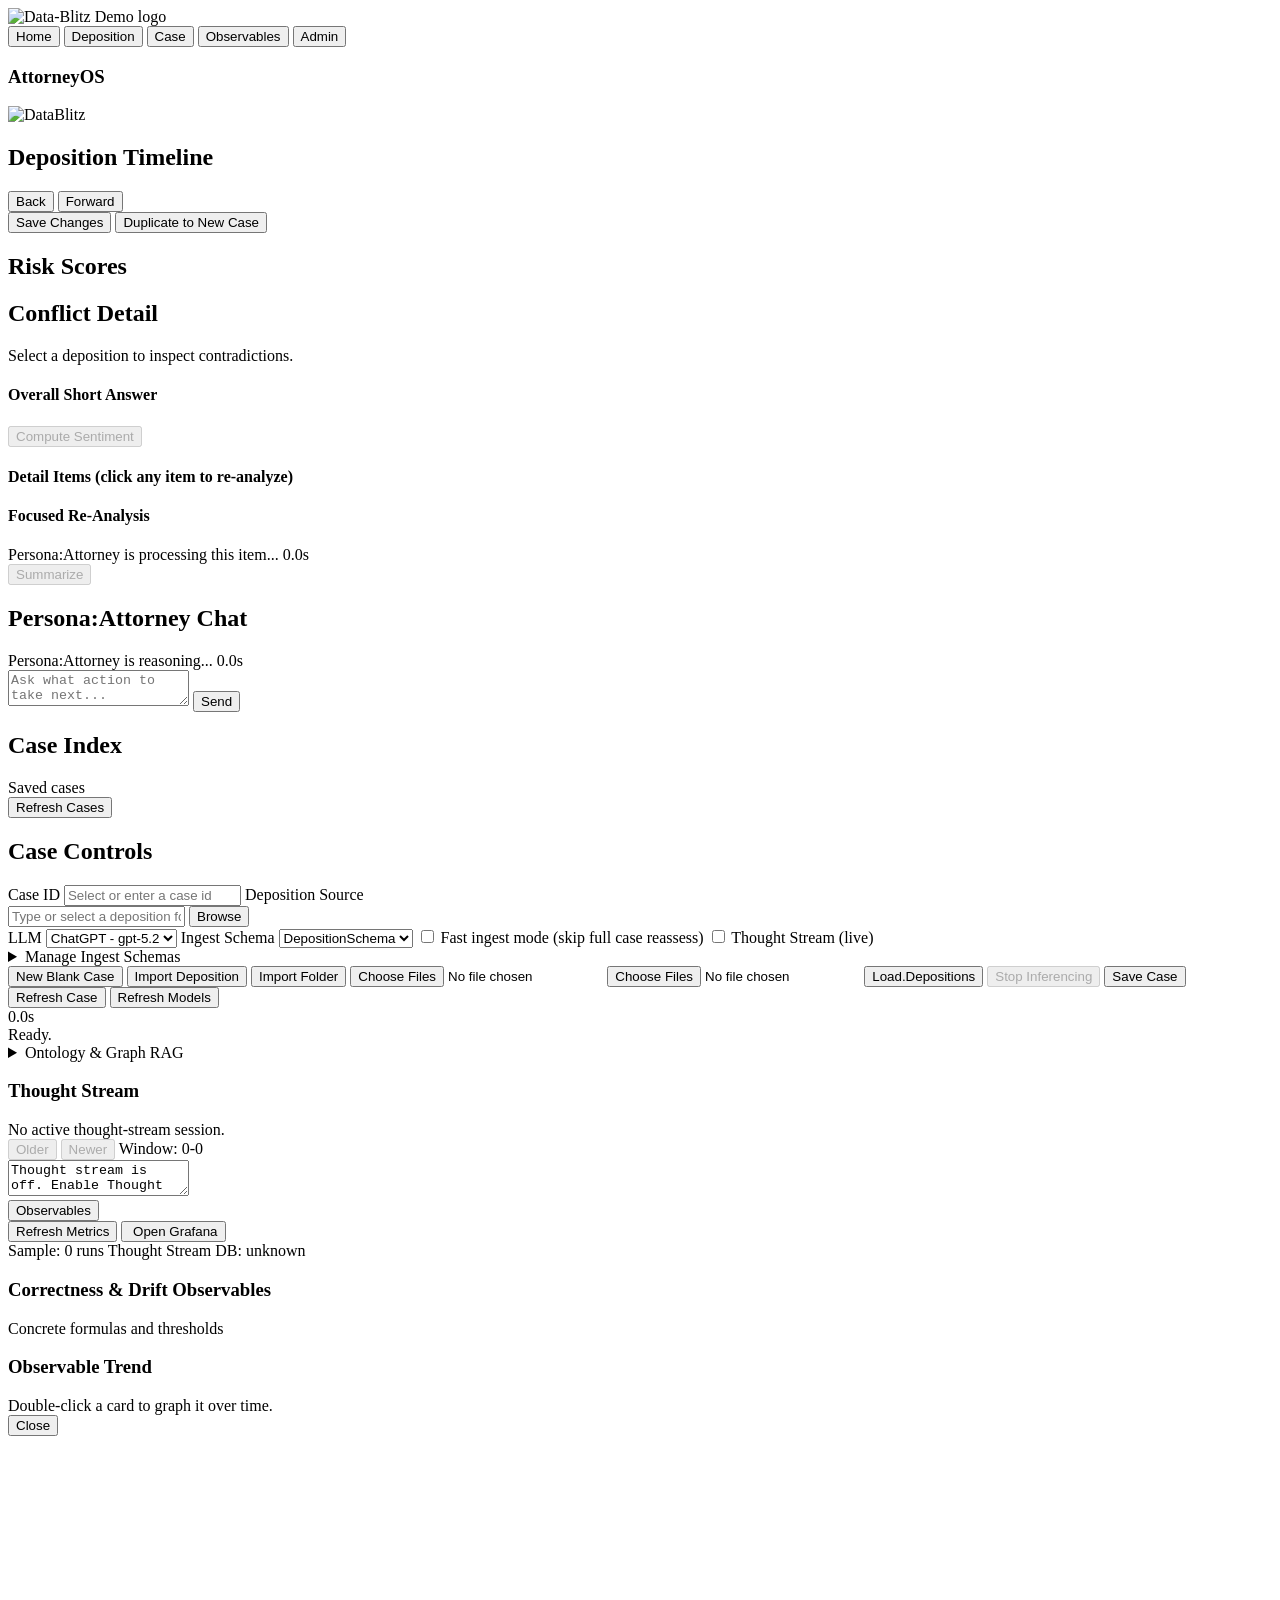
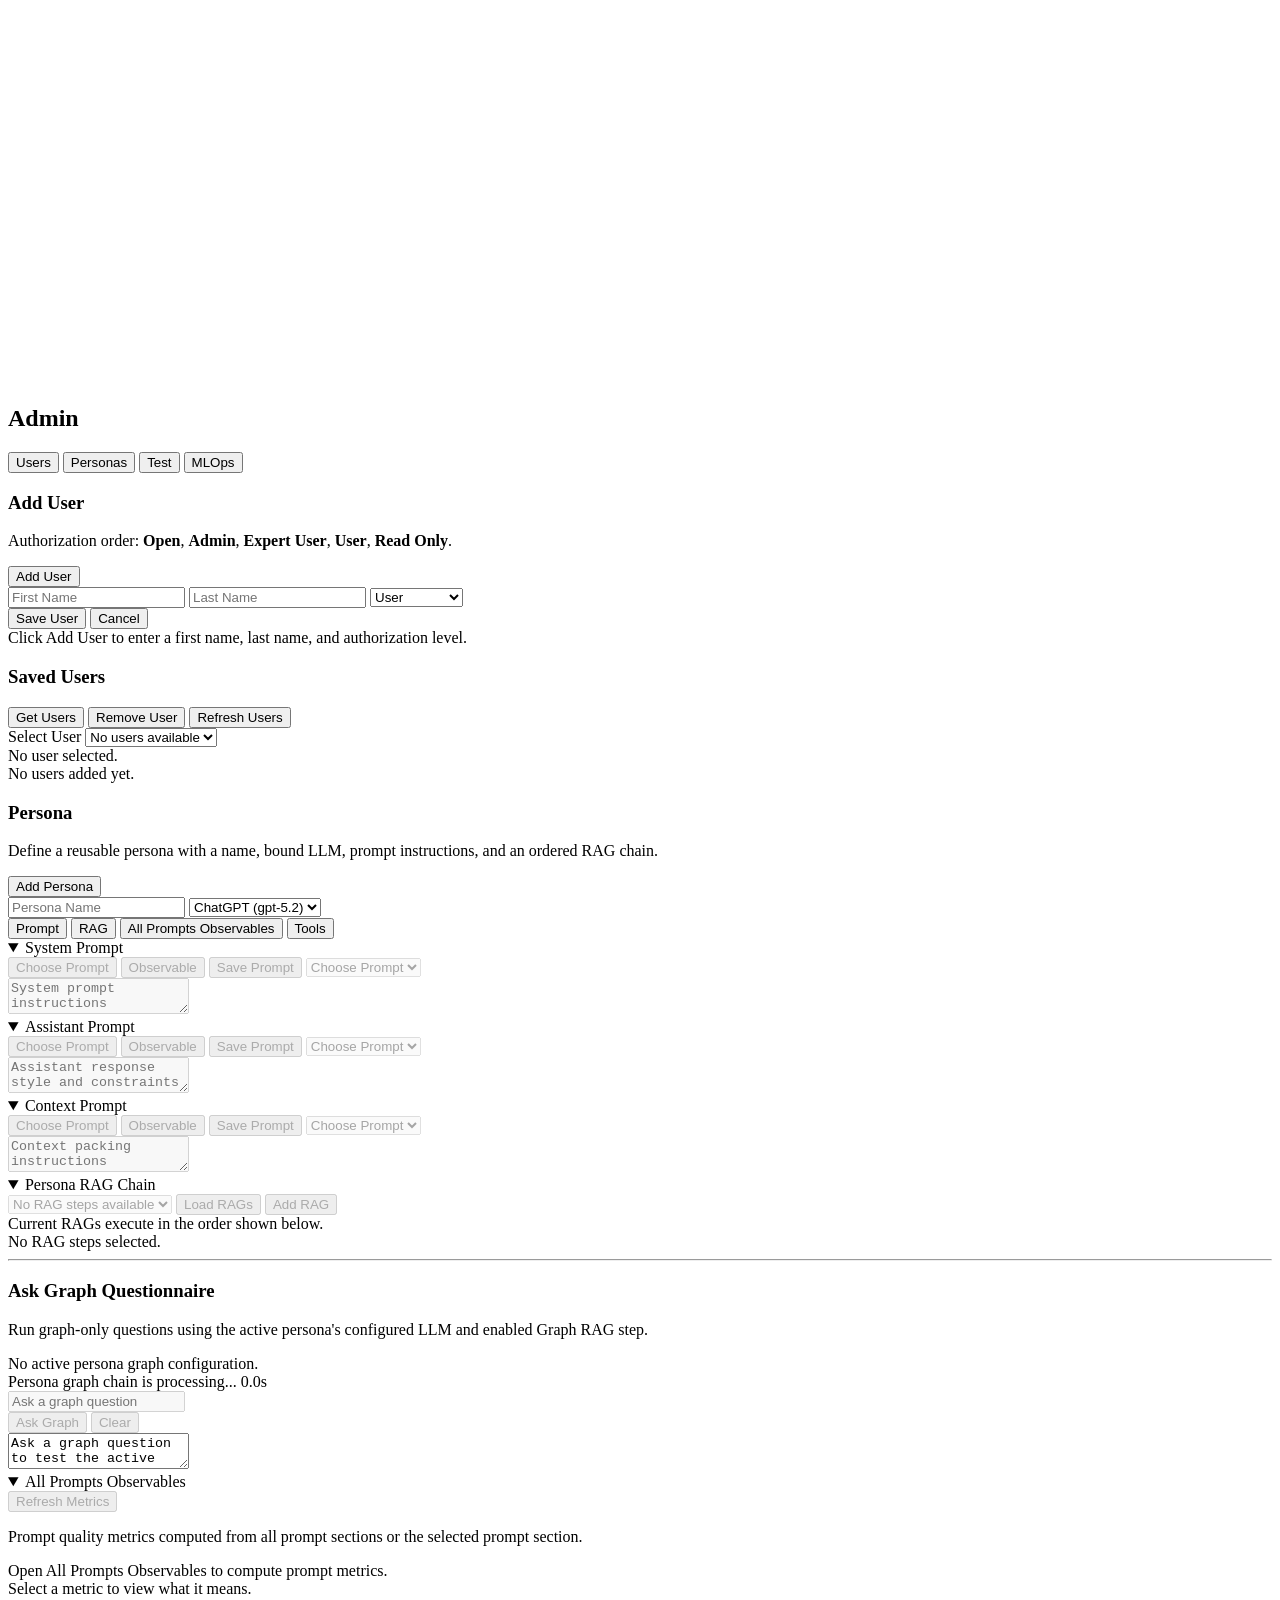
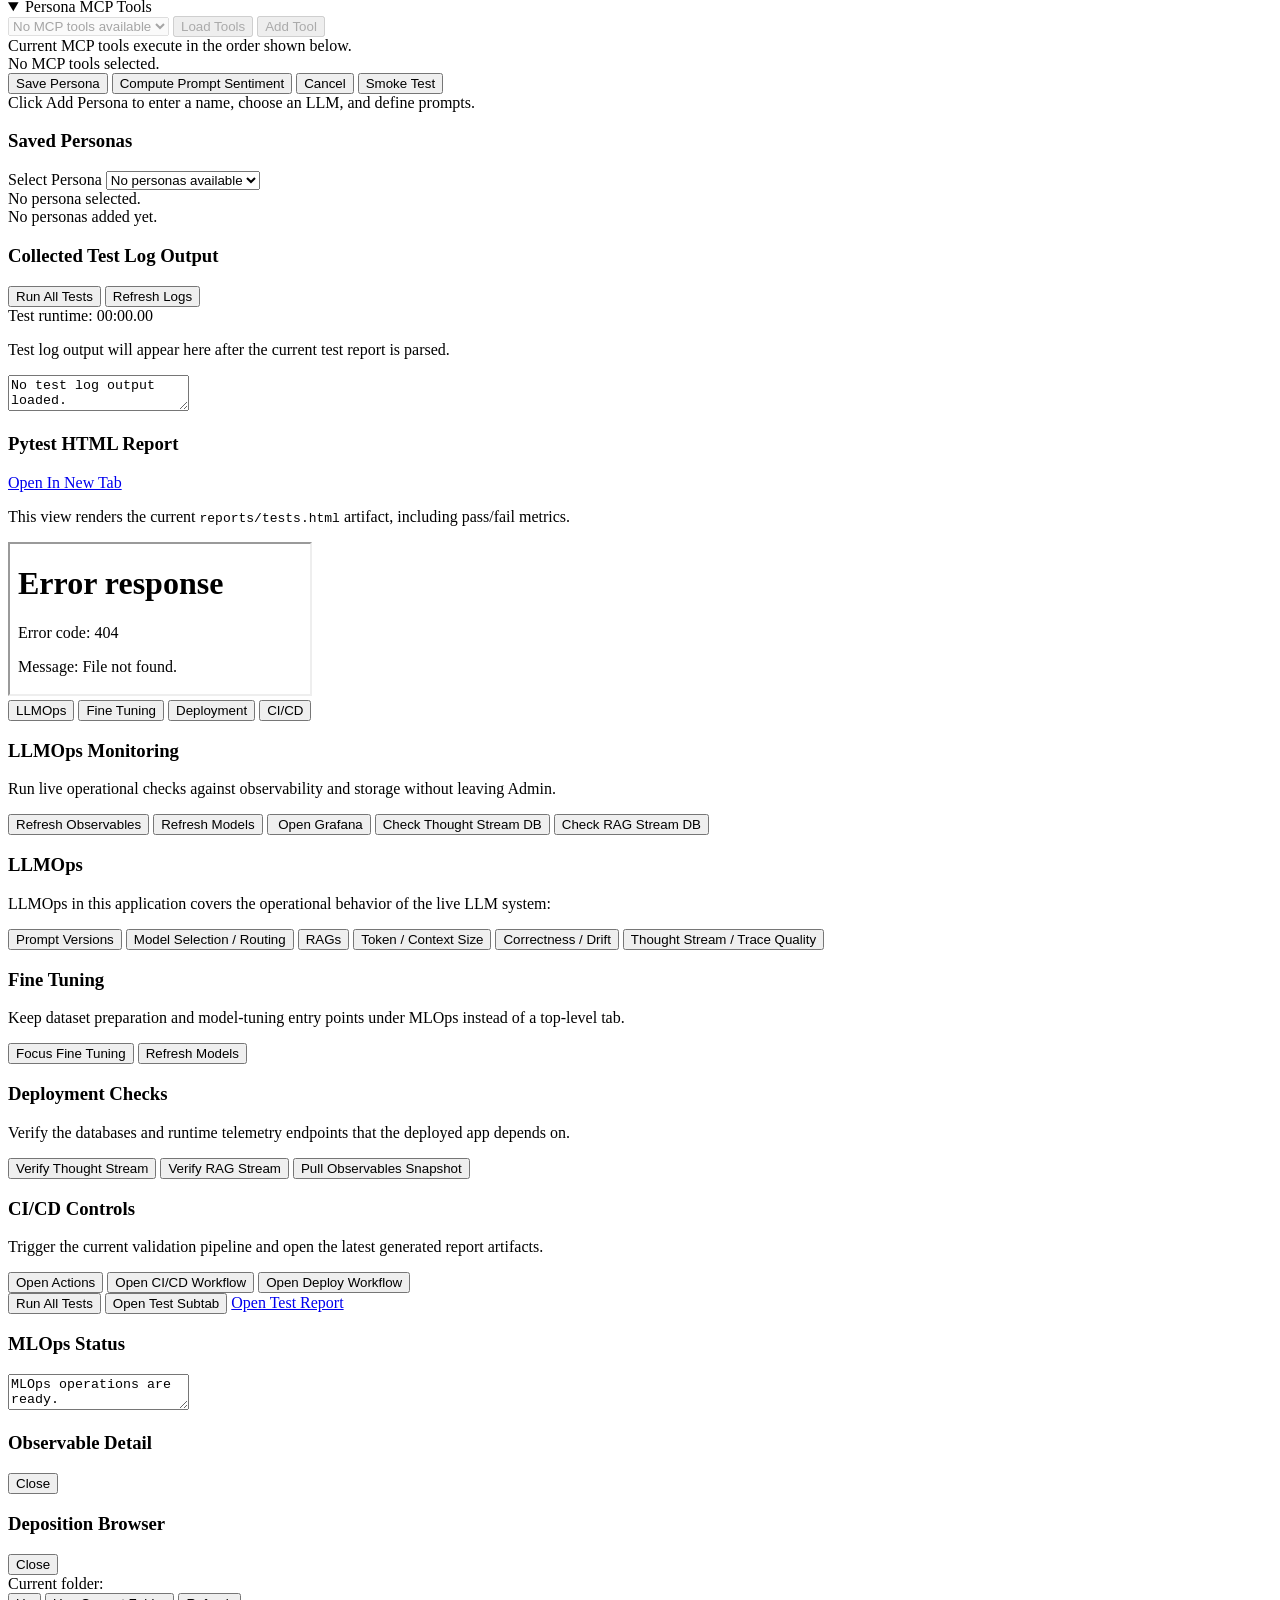
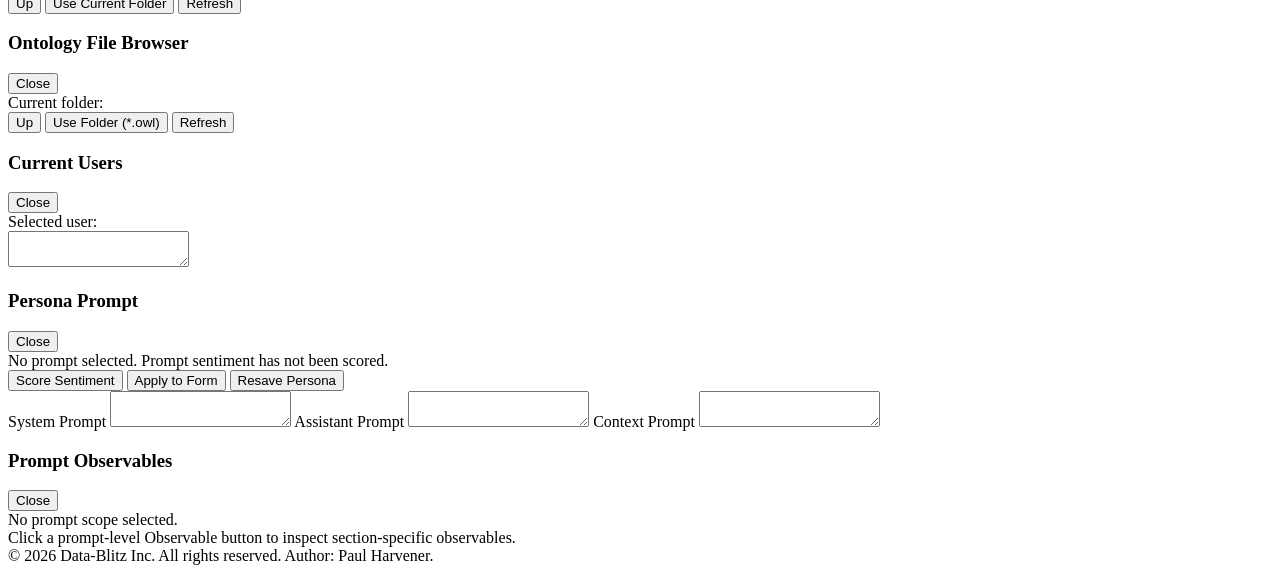
==== commit 316eb5ac: "Save current app updates and observables UI changes" ====
--- a/frontend/index.html
+++ b/frontend/index.html
@@ -1,4 +1,8 @@
 <!doctype html>
+<!-- Copyright (c) 2026 Data-Blitz Inc. All rights reserved. -->
+<!-- License: Proprietary. See NOTICE.md. -->
+<!-- Author: Paul Harvener. -->
+
 <html lang="en">
   <head>
     <meta charset="UTF-8" />
@@ -72,20 +76,19 @@
 
       <section id="tabPageLanding" class="tab-page">
         <section id="intelligenceLanding" class="panel intelligence-landing">
+          <h1 class="intelligence-landing-title">AttorneyOS</h1>
           <div class="intelligence-landing-art">
-            <img
-              src="/static/assets/alien-attorney-talkhead.svg"
-              alt="Alien attorney talkhead"
-              class="intelligence-landing-image"
-            />
-          </div>
-          <div class="intelligence-landing-copy">
-            <p class="intelligence-landing-kicker">Counsel Is Standing By</p>
-            <h1>Load a case and start the deposition workspace.</h1>
-            <p class="subhead">
-              Use the tabs above to move through the app. Start in <strong>Case</strong> to choose a case,
-              select a deposition folder, and run <code>Load.Depositions</code>.
-            </p>
+            <div class="landing-logo-burst" aria-label="Animated DataBlitz logo">
+              <img
+                class="landing-logo-core"
+                src="/static/assets/data-blitz-logo.png"
+                alt="DataBlitz"
+              />
+              <span class="landing-logo-shard landing-logo-shard-1" aria-hidden="true"></span>
+              <span class="landing-logo-shard landing-logo-shard-2" aria-hidden="true"></span>
+              <span class="landing-logo-shard landing-logo-shard-3" aria-hidden="true"></span>
+              <span class="landing-logo-shard landing-logo-shard-4" aria-hidden="true"></span>
+            </div>
           </div>
         </section>
       </section>
@@ -105,6 +108,7 @@
               <button id="duplicateCaseBtn" class="secondary" type="button">Duplicate to New Case</button>
             </div>
             <div id="timeline" class="timeline-strip"></div>
+            <div id="timelineScale" class="timeline-scale" aria-hidden="true"></div>
           </section>
 
           <section class="panel risk-panel">
@@ -190,20 +194,29 @@
                 <input id="caseId" type="text" placeholder="Select or enter a case id" />
               </label>
               <label>
-                Deposition Folder
-                <input
-                  id="directory"
-                  type="text"
-                  list="directoryOptions"
-                  placeholder="Type or select a deposition folder path"
-                  aria-label="Deposition folder selection"
-                />
+                Deposition Source
+                <div class="inline-input-actions">
+                  <input
+                    id="directory"
+                    type="text"
+                    list="directoryOptions"
+                    placeholder="Type or select a deposition folder or .txt path"
+                    aria-label="Deposition source selection"
+                  />
+                  <button id="browseDepositionBtn" class="secondary" type="button">Browse</button>
+                </div>
                 <datalist id="directoryOptions"></datalist>
               </label>
               <label>
                 LLM
                 <select id="llmSelect" aria-label="LLM selection">
                   <option value="openai::gpt-5.2">ChatGPT - gpt-5.2</option>
+                </select>
+              </label>
+              <label>
+                Ingest Schema
+                <select id="ingestSchemaSelect" aria-label="Ingest schema selection">
+                  <option value="deposition_schema">DepositionSchema</option>
                 </select>
               </label>
               <label class="toggle-label">
@@ -216,9 +229,35 @@
               </label>
             </div>
 
+            <details class="ingest-schema-manager">
+              <summary>Manage Ingest Schemas</summary>
+              <div class="form-grid schema-manager-grid">
+                <label>
+                  Schema Path
+                  <input id="ingestSchemaKey" type="text" placeholder="custom/schema/path" />
+                </label>
+                <label class="schema-json-label">
+                  Schema JSON
+                  <textarea
+                    id="ingestSchemaJson"
+                    rows="10"
+                    spellcheck="false"
+                    placeholder='{"title":"Custom Schema","type":"object"}'
+                  ></textarea>
+                </label>
+              </div>
+              <div class="actions-row">
+                <button id="newIngestSchemaBtn" class="secondary" type="button">New Schema</button>
+                <button id="saveIngestSchemaBtn" class="secondary" type="button">Save Schema</button>
+                <button id="removeIngestSchemaBtn" class="secondary danger" type="button">Remove Schema</button>
+              </div>
+              <div id="ingestSchemaStatus" class="status muted">Choose a schema to inspect or create a new custom schema.</div>
+            </details>
+
             <div class="actions-row">
               <button id="newCaseBtn" class="secondary" type="button">New Blank Case</button>
               <button id="importDepositionBtn" class="secondary" type="button">Import Deposition</button>
+              <button id="importDepositionFolderBtn" class="secondary" type="button">Import Folder</button>
               <input
                 id="importDepositionInput"
                 type="file"
@@ -226,6 +265,15 @@
                 multiple
                 class="hidden"
                 aria-label="Import deposition files"
+              />
+              <input
+                id="importDepositionFolderInput"
+                type="file"
+                multiple
+                webkitdirectory
+                directory
+                class="hidden"
+                aria-label="Import deposition folder"
               />
               <button id="ingestBtn">Load.Depositions</button>
               <button id="stopInferenceBtn" class="secondary danger" type="button" disabled>Stop Inferencing</button>
@@ -261,6 +309,77 @@
                   <button id="loadOntologyBtn" class="secondary" type="button">Load Ontology</button>
                   <button id="openGraphBrowserBtn" class="secondary" type="button">Open Graph Browser</button>
                 </div>
+                <section class="graph-rag-embeddings">
+                  <h4>Embedding Configuration</h4>
+                  <label class="toggle-label">
+                    <input id="graphRagEmbeddingEnabled" type="checkbox" />
+                    Enable vector retrieval (Neo4j vector index)
+                  </label>
+                  <label>
+                    Embedding Provider
+                    <select id="graphRagEmbeddingProvider" aria-label="Graph RAG embedding provider">
+                      <option value="openai">OpenAI</option>
+                      <option value="ollama">Ollama</option>
+                    </select>
+                  </label>
+                  <label>
+                    Embedding Model
+                    <input
+                      id="graphRagEmbeddingModel"
+                      type="text"
+                      value="text-embedding-3-small"
+                      placeholder="text-embedding-3-small"
+                      aria-label="Graph RAG embedding model"
+                    />
+                  </label>
+                  <div class="graph-rag-embedding-grid">
+                    <label>
+                      Dimensions
+                      <input
+                        id="graphRagEmbeddingDimensions"
+                        type="number"
+                        min="1"
+                        max="8192"
+                        step="1"
+                        value="1536"
+                        aria-label="Graph RAG embedding dimensions"
+                      />
+                    </label>
+                    <label>
+                      Vector Index
+                      <input
+                        id="graphRagEmbeddingIndex"
+                        type="text"
+                        value="resource_embeddings"
+                        aria-label="Graph RAG vector index name"
+                      />
+                    </label>
+                  </div>
+                  <div class="graph-rag-embedding-grid">
+                    <label>
+                      Node Label
+                      <input
+                        id="graphRagEmbeddingNodeLabel"
+                        type="text"
+                        value="Resource"
+                        aria-label="Graph RAG embedding node label"
+                      />
+                    </label>
+                    <label>
+                      Property Name
+                      <input
+                        id="graphRagEmbeddingProperty"
+                        type="text"
+                        value="embedding"
+                        aria-label="Graph RAG embedding property name"
+                      />
+                    </label>
+                  </div>
+                  <div class="actions-row graph-actions">
+                    <button id="saveGraphRagEmbeddingBtn" class="secondary" type="button">Save Embeddings</button>
+                    <button id="reloadGraphRagEmbeddingBtn" class="secondary" type="button">Reload Embeddings</button>
+                  </div>
+                </section>
                 <section class="graph-rag-query">
                   <label>
                     Graph RAG Question
@@ -333,6 +452,15 @@
             <div id="metricsBody" class="metrics-body hidden">
               <div class="metrics-head">
                 <button id="refreshMetricsBtn" class="secondary" type="button">Refresh Metrics</button>
+                <button id="openGrafanaObservablesBtn" class="secondary button-with-icon" type="button">
+                  <img
+                    src="/static/assets/grafana_icon.svg"
+                    alt=""
+                    class="button-icon"
+                    aria-hidden="true"
+                  />
+                  <span>Open Grafana</span>
+                </button>
               </div>
               <div class="metrics-meta">
                 <span id="metricsSampleMeta" class="muted">Sample: 0 runs</span>
@@ -383,43 +511,429 @@
           <section class="panel admin-panel">
             <div class="admin-head">
               <h2>Admin</h2>
-              <span class="muted">Operational diagnostics and generated reports</span>
             </div>
             <div class="subtab-nav" role="tablist" aria-label="Admin Sections">
               <button
-                id="adminTabTestBtn"
+                id="adminTabUsersBtn"
                 class="subtab-btn active"
                 type="button"
                 role="tab"
                 aria-selected="true"
+                aria-controls="adminTabPageUsers"
+              >
+                Users
+              </button>
+              <button
+                id="adminTabPersonasBtn"
+                class="subtab-btn"
+                type="button"
+                role="tab"
+                aria-selected="false"
+                aria-controls="adminTabPagePersonas"
+              >
+                Personas
+              </button>
+              <button
+                id="adminTabTestBtn"
+                class="subtab-btn"
+                type="button"
+                role="tab"
+                aria-selected="false"
                 aria-controls="adminTabPageTest"
               >
                 Test
               </button>
+              <button
+                id="adminTabMlopsBtn"
+                class="subtab-btn"
+                type="button"
+                role="tab"
+                aria-selected="false"
+                aria-controls="adminTabPageMlops"
+              >
+                MLOps
+              </button>
             </div>
-            <section id="adminTabPageTest" class="subtab-page">
+            <section id="adminTabPageUsers" class="subtab-page">
               <div class="admin-tools-grid">
                 <section class="admin-tool-card">
                   <div class="admin-report-head">
                     <h3>Add User</h3>
-                    <span class="muted">Lightweight admin list</span>
-                  </div>
-                  <div class="admin-user-form">
-                    <input
-                      id="adminUserName"
-                      type="text"
-                      placeholder="Enter a user name"
-                      aria-label="Admin user name"
-                    />
+                  </div>
+                  <p class="muted">
+                    Authorization order: <strong>Open</strong>, <strong>Admin</strong>,
+                    <strong>Expert User</strong>, <strong>User</strong>, <strong>Read Only</strong>.
+                  </p>
+                  <div class="admin-user-create-actions">
                     <button id="adminAddUserBtn" class="secondary" type="button">Add User</button>
                   </div>
+                  <div id="adminUserCreatePanel" class="admin-user-create-panel hidden">
+                    <div class="admin-user-form-grid">
+                      <input
+                        id="adminUserFirstName"
+                        type="text"
+                        placeholder="First Name"
+                        aria-label="User first name"
+                      />
+                      <input
+                        id="adminUserLastName"
+                        type="text"
+                        placeholder="Last Name"
+                        aria-label="User last name"
+                      />
+                      <select id="adminUserAuthorization" aria-label="User authorization level">
+                        <option value="user" selected>User</option>
+                        <option value="open">Open</option>
+                        <option value="admin">Admin</option>
+                        <option value="expert_user">Expert User</option>
+                        <option value="read_only">Read Only</option>
+                      </select>
+                    </div>
+                    <div class="admin-user-form-actions">
+                      <button id="adminSaveUserBtn" class="secondary" type="button">Save User</button>
+                      <button id="adminCancelUserBtn" class="secondary" type="button">Cancel</button>
+                    </div>
+                  </div>
+                  <div id="adminUserFeedback" class="admin-user-feedback muted">
+                    Click Add User to enter a first name, last name, and authorization level.
+                  </div>
+                </section>
+                <section class="admin-tool-card">
+                  <div class="admin-report-head">
+                    <h3>Saved Users</h3>
+                    <div class="admin-user-list-actions">
+                      <button id="adminGetUsersBtn" class="secondary" type="button">Get Users</button>
+                      <button id="adminRemoveUserBtn" class="secondary" type="button">Remove User</button>
+                      <button id="adminRefreshUsersBtn" class="secondary" type="button">Refresh Users</button>
+                    </div>
+                  </div>
+                  <label class="admin-user-select-shell">
+                    <span class="muted">Select User</span>
+                    <select id="adminUserSelect" aria-label="Select current user">
+                      <option value="">No users available</option>
+                    </select>
+                  </label>
+                  <div id="adminUserSelectedMeta" class="muted">No user selected.</div>
                   <div id="adminUserList" class="admin-user-list muted">No users added yet.</div>
                 </section>
-
+              </div>
+            </section>
+            <section id="adminTabPagePersonas" class="subtab-page hidden">
+              <div class="admin-tools-grid">
+                <section class="admin-tool-card">
+                  <div class="admin-report-head">
+                    <h3>Persona</h3>
+                  </div>
+                  <p class="muted">
+                    Define a reusable persona with a name, bound LLM, prompt instructions, and an ordered RAG chain.
+                  </p>
+                  <div class="admin-user-create-actions">
+                    <button id="adminAddPersonaBtn" class="secondary" type="button">Add Persona</button>
+                  </div>
+                  <div id="adminPersonaCreatePanel" class="admin-user-create-panel hidden">
+                    <div class="admin-user-form-grid">
+                      <input
+                        id="adminPersonaName"
+                        type="text"
+                        placeholder="Persona Name"
+                        aria-label="Persona name"
+                      />
+                      <select id="adminPersonaLlm" aria-label="Persona LLM">
+                        <option value="openai::gpt-5.2">ChatGPT (gpt-5.2)</option>
+                      </select>
+                    </div>
+                    <div class="admin-persona-editor-layout">
+                      <div class="admin-persona-editor-left">
+                        <div class="admin-user-list-actions">
+                          <button id="adminPersonaOpenPromptModalBtn" class="secondary" type="button">
+                            Prompt
+                          </button>
+                          <button id="adminPersonaToggleRagBtn" class="secondary" type="button">
+                            RAG
+                          </button>
+                          <button id="adminPersonaTogglePromptObservablesBtn" class="secondary" type="button">
+                            All Prompts Observables
+                          </button>
+                          <button id="adminPersonaToggleToolsBtn" class="secondary" type="button">
+                            Tools
+                          </button>
+                        </div>
+                        <div id="adminPersonaPromptPanel" class="admin-persona-prompt-grid hidden">
+                          <details class="admin-persona-prompt-field admin-persona-window admin-persona-prompt-window" open>
+                            <summary class="admin-persona-prompt-summary">System Prompt</summary>
+                            <div class="admin-persona-prompt-head">
+                              <div class="admin-persona-prompt-actions">
+                                <button
+                                  id="adminPersonaSystemChoosePromptBtn"
+                                  class="secondary prompt-mini-btn"
+                                  type="button"
+                                  disabled
+                                >
+                                  Choose Prompt
+                                </button>
+                                <button
+                                  id="adminPersonaSystemObservableBtn"
+                                  class="secondary prompt-mini-btn"
+                                  type="button"
+                                  disabled
+                                >
+                                  Observable
+                                </button>
+                                <button
+                                  id="adminPersonaSystemSavePromptBtn"
+                                  class="secondary prompt-mini-btn"
+                                  type="button"
+                                  disabled
+                                >
+                                  Save Prompt
+                                </button>
+                                <select
+                                  id="adminPersonaSystemPromptTemplateSelect"
+                                  class="prompt-template-select hidden"
+                                  aria-label="System prompt template dropdown"
+                                  disabled
+                                >
+                                  <option value="">Choose Prompt</option>
+                                </select>
+                              </div>
+                            </div>
+                            <textarea
+                              id="adminPersonaSystemPrompt"
+                              class="admin-persona-prompts"
+                              placeholder="System prompt instructions"
+                              aria-label="Persona system prompt"
+                              disabled
+                            ></textarea>
+                          </details>
+                          <details class="admin-persona-prompt-field admin-persona-window admin-persona-prompt-window" open>
+                            <summary class="admin-persona-prompt-summary">Assistant Prompt</summary>
+                            <div class="admin-persona-prompt-head">
+                              <div class="admin-persona-prompt-actions">
+                                <button
+                                  id="adminPersonaAssistantChoosePromptBtn"
+                                  class="secondary prompt-mini-btn"
+                                  type="button"
+                                  disabled
+                                >
+                                  Choose Prompt
+                                </button>
+                                <button
+                                  id="adminPersonaAssistantObservableBtn"
+                                  class="secondary prompt-mini-btn"
+                                  type="button"
+                                  disabled
+                                >
+                                  Observable
+                                </button>
+                                <button
+                                  id="adminPersonaAssistantSavePromptBtn"
+                                  class="secondary prompt-mini-btn"
+                                  type="button"
+                                  disabled
+                                >
+                                  Save Prompt
+                                </button>
+                                <select
+                                  id="adminPersonaAssistantPromptTemplateSelect"
+                                  class="prompt-template-select hidden"
+                                  aria-label="Assistant prompt template dropdown"
+                                  disabled
+                                >
+                                  <option value="">Choose Prompt</option>
+                                </select>
+                              </div>
+                            </div>
+                            <textarea
+                              id="adminPersonaAssistantPrompt"
+                              class="admin-persona-prompts"
+                              placeholder="Assistant response style and constraints"
+                              aria-label="Persona assistant prompt"
+                              disabled
+                            ></textarea>
+                          </details>
+                          <details class="admin-persona-prompt-field admin-persona-window admin-persona-prompt-window" open>
+                            <summary class="admin-persona-prompt-summary">Context Prompt</summary>
+                            <div class="admin-persona-prompt-head">
+                              <div class="admin-persona-prompt-actions">
+                                <button
+                                  id="adminPersonaContextChoosePromptBtn"
+                                  class="secondary prompt-mini-btn"
+                                  type="button"
+                                  disabled
+                                >
+                                  Choose Prompt
+                                </button>
+                                <button
+                                  id="adminPersonaContextObservableBtn"
+                                  class="secondary prompt-mini-btn"
+                                  type="button"
+                                  disabled
+                                >
+                                  Observable
+                                </button>
+                                <button
+                                  id="adminPersonaContextSavePromptBtn"
+                                  class="secondary prompt-mini-btn"
+                                  type="button"
+                                  disabled
+                                >
+                                  Save Prompt
+                                </button>
+                                <select
+                                  id="adminPersonaContextPromptTemplateSelect"
+                                  class="prompt-template-select hidden"
+                                  aria-label="Context prompt template dropdown"
+                                  disabled
+                                >
+                                  <option value="">Choose Prompt</option>
+                                </select>
+                              </div>
+                            </div>
+                            <textarea
+                              id="adminPersonaContextPrompt"
+                              class="admin-persona-prompts"
+                              placeholder="Context packing instructions"
+                              aria-label="Persona context prompt"
+                              disabled
+                            ></textarea>
+                          </details>
+                        </div>
+                        <details id="adminPersonaRagPanel" class="admin-persona-rag-shell admin-persona-window hidden" open>
+                          <summary class="admin-persona-prompt-summary">Persona RAG Chain</summary>
+                          <div class="admin-report-head">
+                            <div class="admin-user-list-actions">
+                              <select id="adminPersonaRagSelect" aria-label="Available persona RAGs" disabled>
+                                <option value="">No RAG steps available</option>
+                              </select>
+                              <button id="adminPersonaLoadRagsBtn" class="secondary prompt-mini-btn" type="button" disabled>
+                                Load RAGs
+                              </button>
+                              <button id="adminPersonaRagAddBtn" class="secondary prompt-mini-btn" type="button" disabled>
+                                Add RAG
+                              </button>
+                            </div>
+                          </div>
+                          <div class="muted">Current RAGs execute in the order shown below.</div>
+                          <div id="adminPersonaRagList" class="admin-persona-rag-list muted">
+                            No RAG steps selected.
+                          </div>
+                          <hr />
+                          <div class="admin-report-head">
+                            <h3>Ask Graph Questionnaire</h3>
+                          </div>
+                          <p class="muted">
+                            Run graph-only questions using the active persona's configured LLM and enabled Graph RAG step.
+                          </p>
+                          <div id="adminPersonaGraphMeta" class="muted">No active persona graph configuration.</div>
+                          <div id="adminPersonaGraphProgress" class="admin-persona-graph-progress hidden">
+                            <span class="activity-indicator small" aria-hidden="true"></span>
+                            <span>Persona graph chain is processing...</span>
+                            <span id="adminPersonaGraphClock" class="activity-clock">0.0s</span>
+                          </div>
+                          <input
+                            id="adminPersonaGraphQuestion"
+                            type="text"
+                            placeholder="Ask a graph question"
+                            aria-label="Ask a graph question from the Personas tab"
+                            disabled
+                          />
+                          <div class="admin-user-list-actions">
+                            <button id="adminPersonaGraphAskBtn" class="secondary" type="button" disabled>Ask Graph</button>
+                            <button id="adminPersonaGraphClearBtn" class="secondary" type="button" disabled>Clear</button>
+                          </div>
+                          <textarea
+                            id="adminPersonaGraphAnswer"
+                            class="admin-test-log"
+                            readonly
+                            aria-label="Persona graph answer"
+                          >Ask a graph question to test the active persona's Graph RAG configuration.</textarea>
+                        </details>
+                        <details id="adminPersonaPromptObservablesPanel" class="admin-persona-rag-shell admin-persona-window hidden" open>
+                          <summary class="admin-persona-prompt-summary">All Prompts Observables</summary>
+                          <div class="admin-report-head">
+                            <div class="admin-user-list-actions">
+                              <button id="adminPersonaRefreshPromptObservablesBtn" class="secondary prompt-mini-btn" type="button" disabled>
+                                Refresh Metrics
+                              </button>
+                            </div>
+                          </div>
+                          <p class="muted">
+                            Prompt quality metrics computed from all prompt sections or the selected prompt section.
+                          </p>
+                          <div id="adminPersonaPromptObservablesList" class="admin-persona-rag-list muted">
+                            Open All Prompts Observables to compute prompt metrics.
+                          </div>
+                          <div id="adminPersonaPromptObservablesDetail" class="muted">
+                            Select a metric to view what it means.
+                          </div>
+                        </details>
+                        <details id="adminPersonaToolsPanel" class="admin-persona-rag-shell admin-persona-window hidden" open>
+                          <summary class="admin-persona-prompt-summary">Persona MCP Tools</summary>
+                          <div class="admin-report-head">
+                            <div class="admin-user-list-actions">
+                              <select id="adminPersonaToolSelect" aria-label="Available persona MCP tools" disabled>
+                                <option value="">No MCP tools available</option>
+                              </select>
+                              <button id="adminPersonaLoadToolsBtn" class="secondary prompt-mini-btn" type="button" disabled>
+                                Load Tools
+                              </button>
+                              <button id="adminPersonaToolAddBtn" class="secondary prompt-mini-btn" type="button" disabled>
+                                Add Tool
+                              </button>
+                            </div>
+                          </div>
+                          <div class="muted">Current MCP tools execute in the order shown below.</div>
+                          <div id="adminPersonaToolList" class="admin-persona-rag-list muted">
+                            No MCP tools selected.
+                          </div>
+                        </details>
+                      </div>
+                    </div>
+                    <div class="admin-user-form-actions">
+                      <button id="adminSavePersonaBtn" class="secondary" type="button">Save Persona</button>
+                      <button id="adminPersonaFormPromptSentimentBtn" class="secondary" type="button">
+                        Compute Prompt Sentiment
+                      </button>
+                      <button id="adminCancelPersonaBtn" class="secondary" type="button">Cancel</button>
+                      <button id="adminPersonaSmokeTestBtn" class="secondary" type="button">Smoke Test</button>
+                    </div>
+                    <div
+                      id="adminPersonaFormPromptSentiment"
+                      class="detail-sentiment hidden"
+                      aria-label="Persona prompt sentiment detail"
+                    ></div>
+                  </div>
+                  <div id="adminPersonaFeedback" class="admin-user-feedback muted">
+                    Click Add Persona to enter a name, choose an LLM, and define prompts.
+                  </div>
+                </section>
+                <section class="admin-tool-card">
+                  <div class="admin-report-head">
+                    <h3>Saved Personas</h3>
+                  </div>
+                  <label class="admin-user-select-shell">
+                    <span class="muted">Select Persona</span>
+                    <select id="adminPersonaSelect" aria-label="Select current persona">
+                      <option value="">No personas available</option>
+                    </select>
+                  </label>
+                  <div id="adminPersonaSelectedMeta" class="muted">No persona selected.</div>
+                  <div id="adminPersonaList" class="admin-user-list muted">No personas added yet.</div>
+                </section>
+              </div>
+            </section>
+            <section id="adminTabPageTest" class="subtab-page hidden">
+              <div class="admin-tools-grid">
                 <section class="admin-tool-card">
                   <div class="admin-report-head">
                     <h3>Collected Test Log Output</h3>
-                    <button id="adminRefreshTestLogBtn" class="secondary" type="button">Refresh Logs</button>
+                    <div class="admin-user-list-actions">
+                      <button id="adminRunTestsBtn" class="secondary" type="button">Run All Tests</button>
+                      <button id="adminRefreshTestLogBtn" class="secondary" type="button">Refresh Logs</button>
+                    </div>
+                  </div>
+                  <div id="adminTestRunClock" class="admin-test-clock muted" aria-live="polite">
+                    Test runtime: 00:00.00
                   </div>
                   <p id="adminTestLogSummary" class="muted">
                     Test log output will appear here after the current test report is parsed.
@@ -456,6 +970,204 @@
                 ></iframe>
               </div>
             </section>
+            <section id="adminTabPageMlops" class="subtab-page hidden">
+              <div class="subtab-nav admin-mlops-subtabs" role="tablist" aria-label="MLOps tools">
+                <button
+                  id="adminMlopsTabLlmoopsBtn"
+                  class="subtab-btn active"
+                  type="button"
+                  role="tab"
+                  aria-selected="true"
+                  aria-controls="adminMlopsTabPageLlmoops"
+                >
+                  LLMOps
+                </button>
+                <button
+                  id="adminMlopsTabFineTuningBtn"
+                  class="subtab-btn"
+                  type="button"
+                  role="tab"
+                  aria-selected="false"
+                  aria-controls="adminMlopsTabPageFineTuning"
+                >
+                  Fine Tuning
+                </button>
+                <button
+                  id="adminMlopsTabDeploymentBtn"
+                  class="subtab-btn"
+                  type="button"
+                  role="tab"
+                  aria-selected="false"
+                  aria-controls="adminMlopsTabPageDeployment"
+                >
+                  Deployment
+                </button>
+                <button
+                  id="adminMlopsTabCicdBtn"
+                  class="subtab-btn"
+                  type="button"
+                  role="tab"
+                  aria-selected="false"
+                  aria-controls="adminMlopsTabPageCicd"
+                >
+                  CI/CD
+                </button>
+              </div>
+              <section id="adminMlopsTabPageLlmoops" class="subtab-page">
+                <div class="admin-tools-grid">
+                  <section class="admin-tool-card">
+                    <div class="admin-report-head">
+                      <h3>LLMOps Monitoring</h3>
+                    </div>
+                    <p class="muted">
+                      Run live operational checks against observability and storage without leaving Admin.
+                    </p>
+                    <div class="admin-user-list-actions">
+                      <button id="adminMlopsRefreshMetricsBtn" class="secondary" type="button">
+                        Refresh Observables
+                      </button>
+                      <button id="adminMlopsRefreshModelsBtn" class="secondary" type="button">
+                        Refresh Models
+                      </button>
+                      <button id="adminMlopsOpenGrafanaBtn" class="secondary button-with-icon" type="button">
+                        <img
+                          src="/static/assets/grafana_icon.svg"
+                          alt=""
+                          class="button-icon"
+                          aria-hidden="true"
+                        />
+                        <span>Open Grafana</span>
+                      </button>
+                      <button id="adminMlopsThoughtHealthBtn" class="secondary" type="button">
+                        Check Thought Stream DB
+                      </button>
+                      <button id="adminMlopsRagHealthBtn" class="secondary" type="button">
+                        Check RAG Stream DB
+                      </button>
+                    </div>
+                  </section>
+                  <section class="admin-tool-card">
+                    <div class="admin-report-head">
+                      <h3>LLMOps</h3>
+                    </div>
+                    <p class="muted">
+                      LLMOps in this application covers the operational behavior of the live LLM system:
+                    </p>
+                    <div class="admin-user-list-actions">
+                      <button id="adminMlopsPromptVersionsBtn" class="secondary" type="button">
+                        Prompt Versions
+                      </button>
+                      <button id="adminMlopsModelRoutingBtn" class="secondary" type="button">
+                        Model Selection / Routing
+                      </button>
+                      <button id="adminMlopsRagBehaviorBtn" class="secondary" type="button">
+                        RAGs
+                      </button>
+                      <button id="adminMlopsTokenContextBtn" class="secondary" type="button">
+                        Token / Context Size
+                      </button>
+                      <button id="adminMlopsCorrectnessBtn" class="secondary" type="button">
+                        Correctness / Drift
+                      </button>
+                      <button id="adminMlopsTraceQualityBtn" class="secondary" type="button">
+                        Thought Stream / Trace Quality
+                      </button>
+                    </div>
+                  </section>
+                </div>
+              </section>
+              <section id="adminMlopsTabPageFineTuning" class="subtab-page hidden">
+                <div class="admin-tools-grid">
+                  <section class="admin-tool-card">
+                    <div class="admin-report-head">
+                      <h3>Fine Tuning</h3>
+                    </div>
+                    <p class="muted">
+                      Keep dataset preparation and model-tuning entry points under MLOps instead of a top-level tab.
+                    </p>
+                    <div class="admin-user-list-actions">
+                      <button id="adminMlopsOpenFineTuningBtn" class="secondary" type="button">
+                        Focus Fine Tuning
+                      </button>
+                      <button id="adminMlopsFineTuningRefreshModelsBtn" class="secondary" type="button">
+                        Refresh Models
+                      </button>
+                    </div>
+                  </section>
+                </div>
+              </section>
+              <section id="adminMlopsTabPageDeployment" class="subtab-page hidden">
+                <div class="admin-tools-grid">
+                  <section class="admin-tool-card">
+                    <div class="admin-report-head">
+                      <h3>Deployment Checks</h3>
+                    </div>
+                    <p class="muted">
+                      Verify the databases and runtime telemetry endpoints that the deployed app depends on.
+                    </p>
+                    <div class="admin-user-list-actions">
+                      <button id="adminMlopsDeploymentThoughtBtn" class="secondary" type="button">
+                        Verify Thought Stream
+                      </button>
+                      <button id="adminMlopsDeploymentRagBtn" class="secondary" type="button">
+                        Verify RAG Stream
+                      </button>
+                      <button id="adminMlopsDeploymentObservablesBtn" class="secondary" type="button">
+                        Pull Observables Snapshot
+                      </button>
+                    </div>
+                  </section>
+                </div>
+              </section>
+              <section id="adminMlopsTabPageCicd" class="subtab-page hidden">
+                <div class="admin-tools-grid">
+                  <section class="admin-tool-card">
+                    <div class="admin-report-head">
+                      <h3>CI/CD Controls</h3>
+                    </div>
+                    <p class="muted">
+                      Trigger the current validation pipeline and open the latest generated report artifacts.
+                    </p>
+                    <div class="admin-user-list-actions">
+                      <button id="adminMlopsOpenGithubActionsBtn" class="secondary" type="button">
+                        Open Actions
+                      </button>
+                      <button id="adminMlopsOpenCiWorkflowBtn" class="secondary" type="button">
+                        Open CI/CD Workflow
+                      </button>
+                      <button id="adminMlopsOpenDeployWorkflowBtn" class="secondary" type="button">
+                        Open Deploy Workflow
+                      </button>
+                    </div>
+                    <div class="admin-user-list-actions">
+                      <button id="adminMlopsRunTestsBtn" class="secondary" type="button">Run All Tests</button>
+                      <button id="adminMlopsOpenAdminTestBtn" class="secondary" type="button">
+                        Open Test Subtab
+                      </button>
+                      <a
+                        class="secondary admin-report-link"
+                        href="/admin/test-report"
+                        target="_blank"
+                        rel="noopener noreferrer"
+                      >
+                        Open Test Report
+                      </a>
+                    </div>
+                  </section>
+                </div>
+              </section>
+              <section class="admin-tool-card admin-mlops-status-card">
+                <div class="admin-report-head">
+                  <h3>MLOps Status</h3>
+                </div>
+                <textarea
+                  id="adminMlopsStatus"
+                  class="admin-test-log admin-mlops-status"
+                  readonly
+                  aria-label="MLOps operation status"
+                >MLOps operations are ready.</textarea>
+              </section>
+            </section>
           </section>
         </div>
       </section>
@@ -480,6 +1192,31 @@
       </div>
     </section>
     <section
+      id="depositionBrowserModal"
+      class="overlay-modal hidden"
+      role="dialog"
+      aria-modal="true"
+      aria-labelledby="depositionBrowserTitle"
+    >
+      <div class="overlay-surface ontology-browser-surface">
+        <div class="overlay-head">
+          <h3 id="depositionBrowserTitle">Deposition Browser</h3>
+          <button id="depositionBrowserCloseBtn" class="secondary" type="button" aria-label="Close deposition browser">
+            Close
+          </button>
+        </div>
+        <div class="overlay-meta">
+          <span id="depositionBrowserPath" class="muted">Current folder:</span>
+          <div class="actions-row overlay-actions">
+            <button id="depositionBrowserUpBtn" class="secondary" type="button">Up</button>
+            <button id="depositionBrowserUseFolderBtn" class="secondary" type="button">Use Current Folder</button>
+            <button id="depositionBrowserRefreshBtn" class="secondary" type="button">Refresh</button>
+          </div>
+        </div>
+        <div id="depositionBrowserList" class="browser-list"></div>
+      </div>
+    </section>
+    <section
       id="ontologyBrowserModal"
       class="overlay-modal hidden"
       role="dialog"
@@ -504,6 +1241,120 @@
         <div id="ontologyBrowserList" class="browser-list"></div>
       </div>
     </section>
+    <section
+      id="adminUserDetailPanel"
+      class="overlay-modal hidden"
+      role="dialog"
+      aria-modal="true"
+      aria-labelledby="adminUserDetailTitle"
+    >
+      <div class="overlay-surface admin-user-detail-surface">
+        <div class="overlay-head">
+          <h3 id="adminUserDetailTitle">Current Users</h3>
+          <button id="adminUserDetailCloseBtn" class="secondary" type="button" aria-label="Close user list detail">
+            Close
+          </button>
+        </div>
+        <div class="overlay-meta">
+          <span id="adminUserDetailMeta" class="muted">Selected user:</span>
+        </div>
+        <div class="admin-user-detail-copy">
+          <textarea
+            id="adminUserDetailBody"
+            class="admin-user-detail-textbox"
+            readonly
+            aria-label="Current users detail"
+          ></textarea>
+        </div>
+      </div>
+    </section>
+    <section
+      id="adminPersonaPromptModal"
+      class="overlay-modal hidden"
+      role="dialog"
+      aria-modal="true"
+      aria-labelledby="adminPersonaPromptModalTitle"
+    >
+      <div class="overlay-surface admin-persona-prompt-surface">
+        <div class="overlay-head">
+          <h3 id="adminPersonaPromptModalTitle">Persona Prompt</h3>
+          <button
+            id="adminPersonaPromptModalCloseBtn"
+            class="secondary"
+            type="button"
+            aria-label="Close persona prompt editor"
+          >
+            Close
+          </button>
+        </div>
+        <div class="overlay-meta">
+          <span id="adminPersonaPromptModalMeta" class="muted">No prompt selected.</span>
+          <span id="adminPersonaPromptSentimentMeta" class="muted">Prompt sentiment has not been scored.</span>
+          <div class="actions-row overlay-actions">
+            <button id="adminPersonaPromptSentimentBtn" class="secondary" type="button">Score Sentiment</button>
+            <button id="adminPersonaPromptApplyBtn" class="secondary" type="button">Apply to Form</button>
+            <button id="adminPersonaPromptResaveBtn" class="secondary" type="button">Resave Persona</button>
+          </div>
+        </div>
+        <div class="admin-user-detail-copy">
+          <div class="admin-persona-prompt-grid">
+            <label class="admin-persona-prompt-field">
+              <span class="muted">System Prompt</span>
+              <textarea
+                id="adminPersonaPromptModalSystem"
+                class="admin-user-detail-textbox admin-persona-prompt-textbox"
+                aria-label="Persona prompt modal system prompt"
+              ></textarea>
+            </label>
+            <label class="admin-persona-prompt-field">
+              <span class="muted">Assistant Prompt</span>
+              <textarea
+                id="adminPersonaPromptModalAssistant"
+                class="admin-user-detail-textbox admin-persona-prompt-textbox"
+                aria-label="Persona prompt modal assistant prompt"
+              ></textarea>
+            </label>
+            <label class="admin-persona-prompt-field">
+              <span class="muted">Context Prompt</span>
+              <textarea
+                id="adminPersonaPromptModalContext"
+                class="admin-user-detail-textbox admin-persona-prompt-textbox"
+                aria-label="Persona prompt modal context prompt"
+              ></textarea>
+            </label>
+          </div>
+        </div>
+      </div>
+    </section>
+    <section
+      id="adminPersonaPromptObservableModal"
+      class="overlay-modal metric-detail-modal hidden"
+      role="dialog"
+      aria-modal="true"
+      aria-labelledby="adminPersonaPromptObservableModalTitle"
+    >
+      <div class="overlay-surface metric-detail-surface admin-persona-observable-surface">
+        <div class="overlay-head">
+          <h3 id="adminPersonaPromptObservableModalTitle">Prompt Observables</h3>
+          <button
+            id="adminPersonaPromptObservableModalCloseBtn"
+            class="secondary"
+            type="button"
+            aria-label="Close prompt observables detail"
+          >
+            Close
+          </button>
+        </div>
+        <div class="overlay-meta">
+          <span id="adminPersonaPromptObservableModalMeta" class="muted">No prompt scope selected.</span>
+        </div>
+        <div class="metric-detail-copy">
+          <div id="adminPersonaPromptObservableModalBody" class="admin-persona-observable-list muted">
+            Click a prompt-level Observable button to inspect section-specific observables.
+          </div>
+        </div>
+      </div>
+    </section>
     <footer class="legal-footer">
       <span>© 2026 Data-Blitz Inc. All rights reserved.</span>
       <span>Author: Paul Harvener.</span>
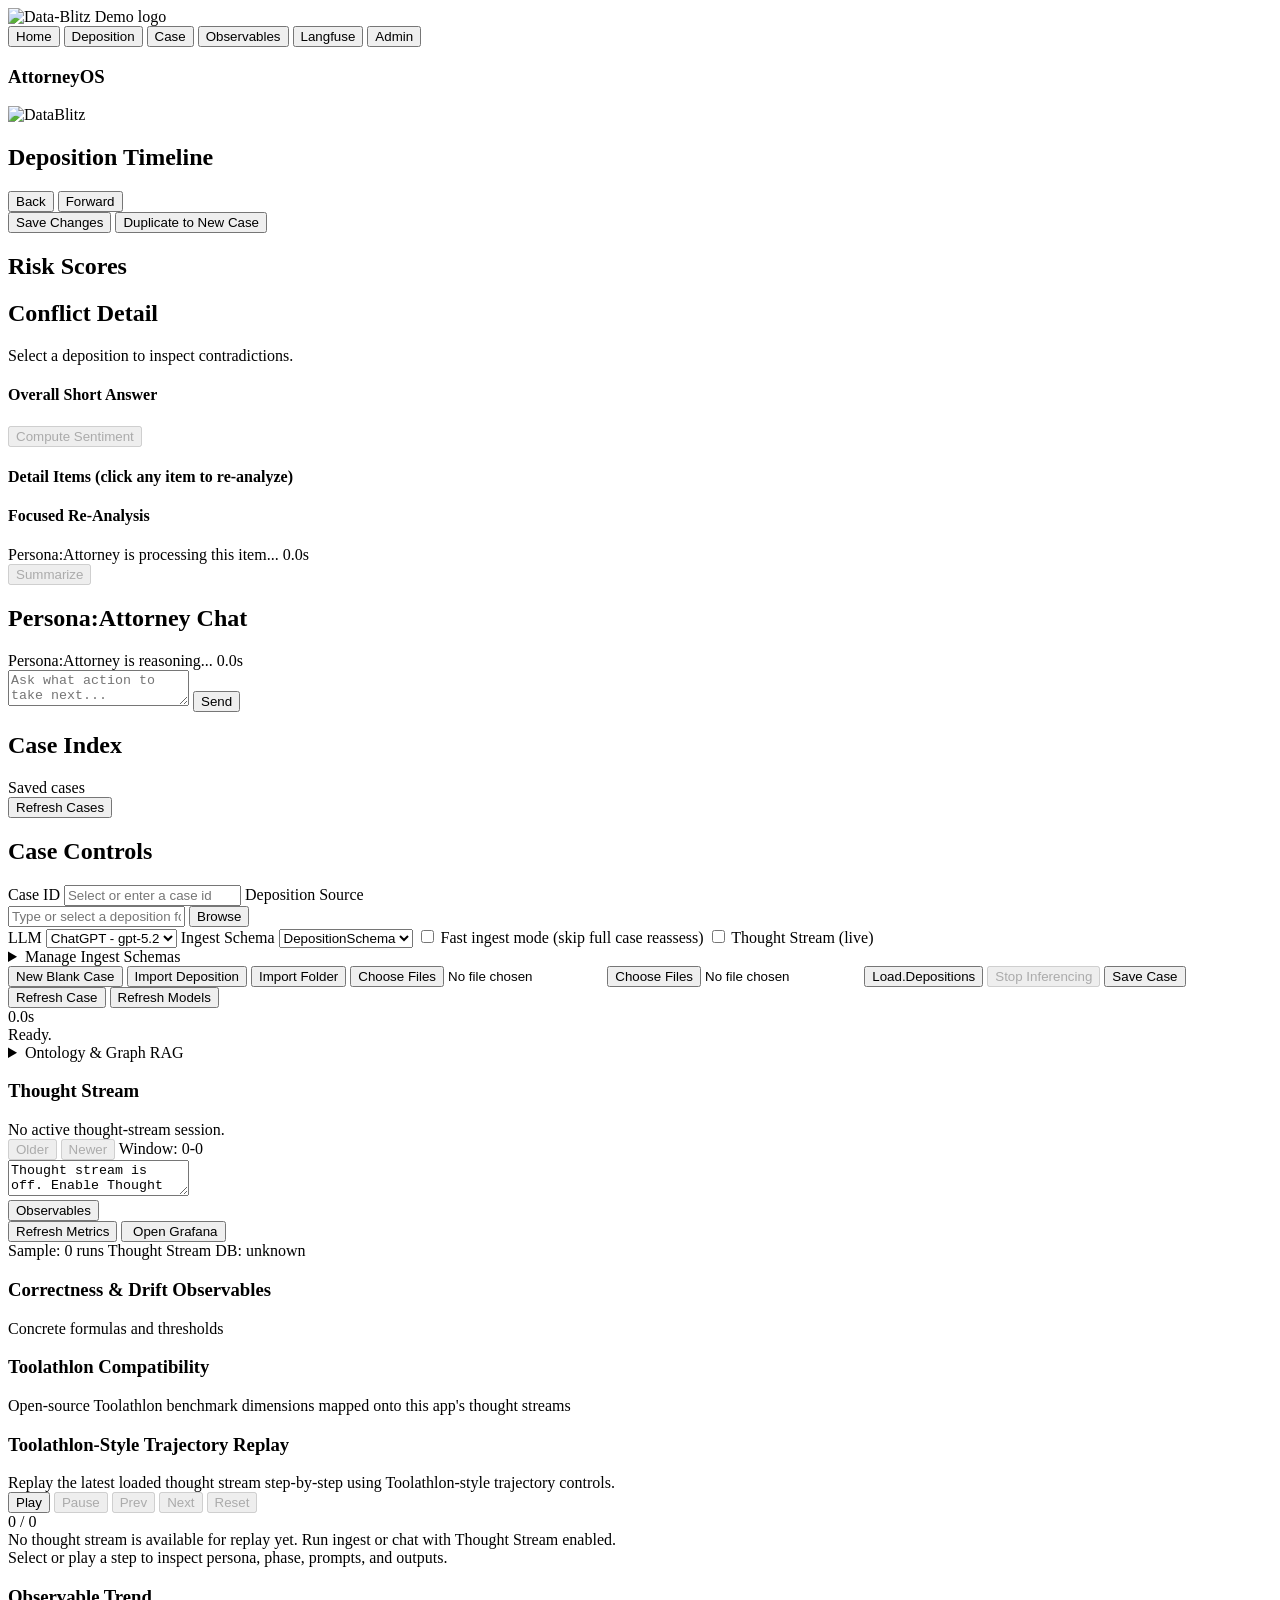
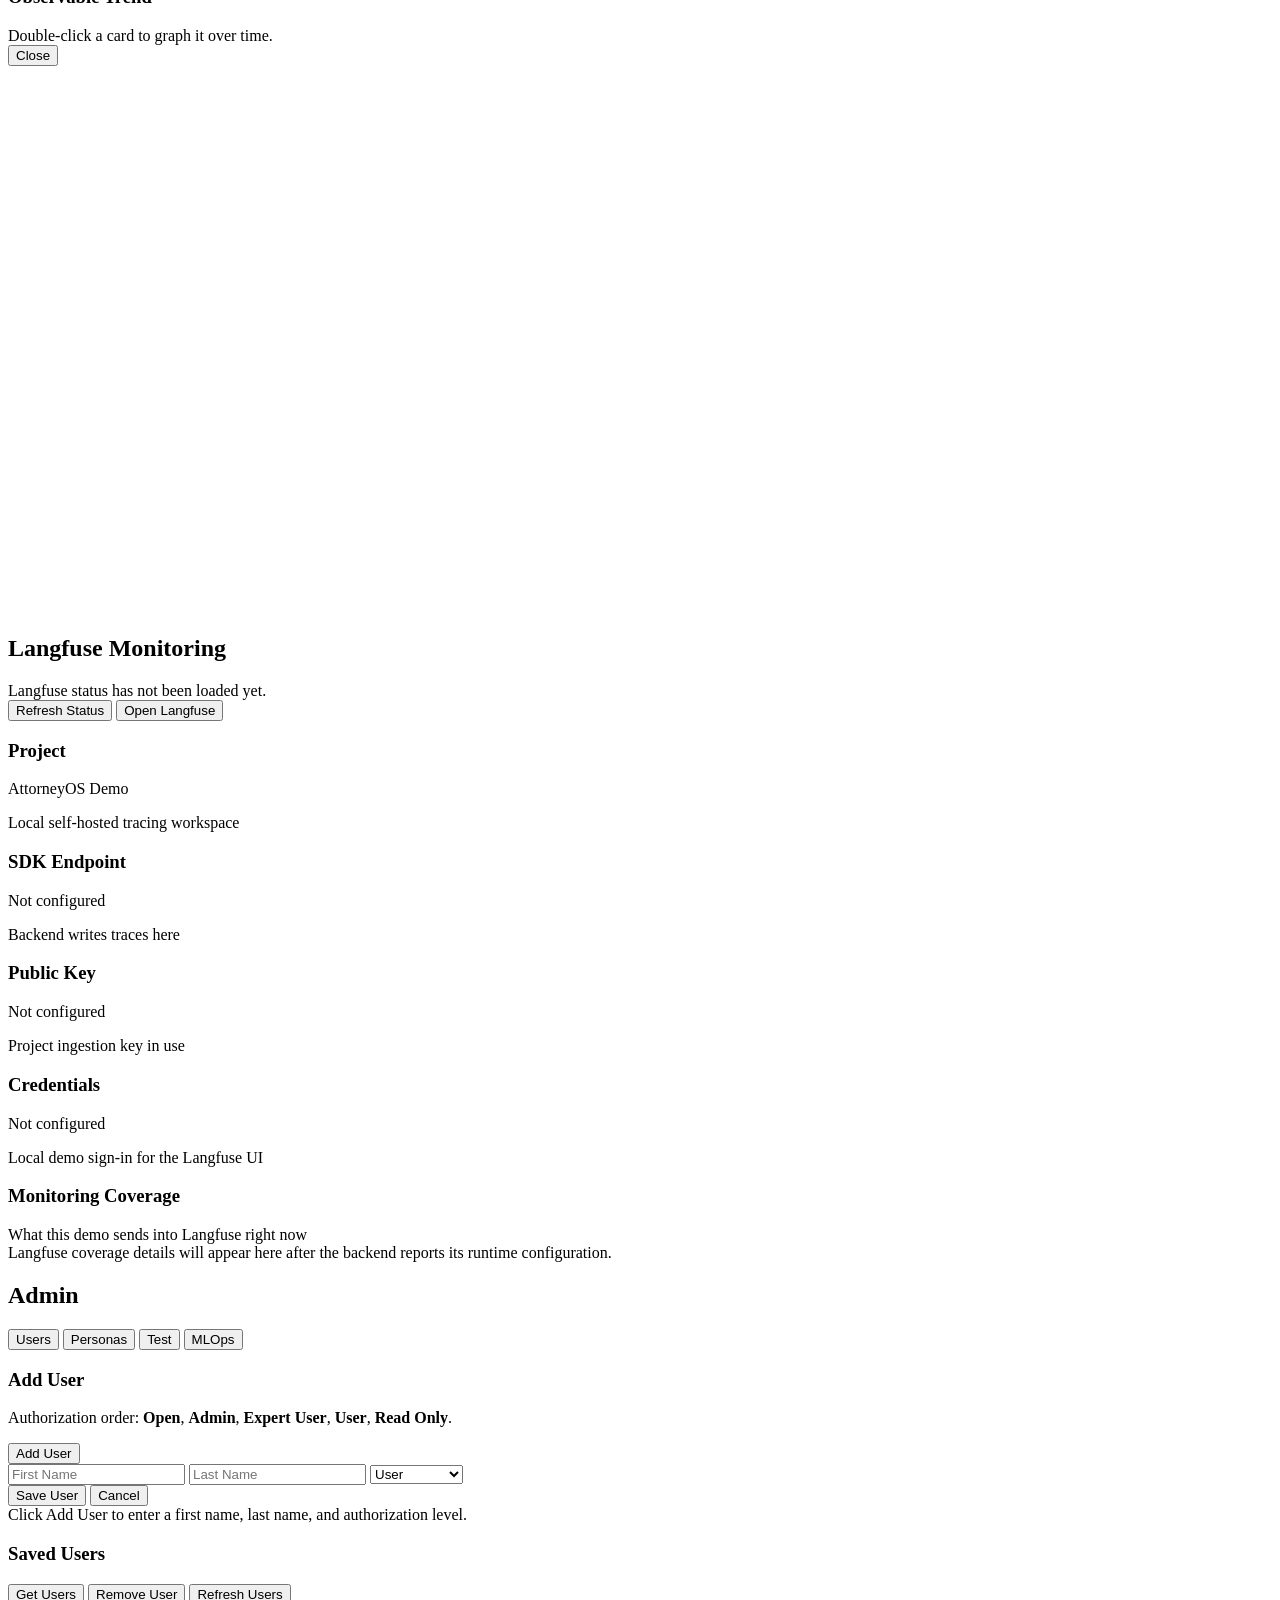
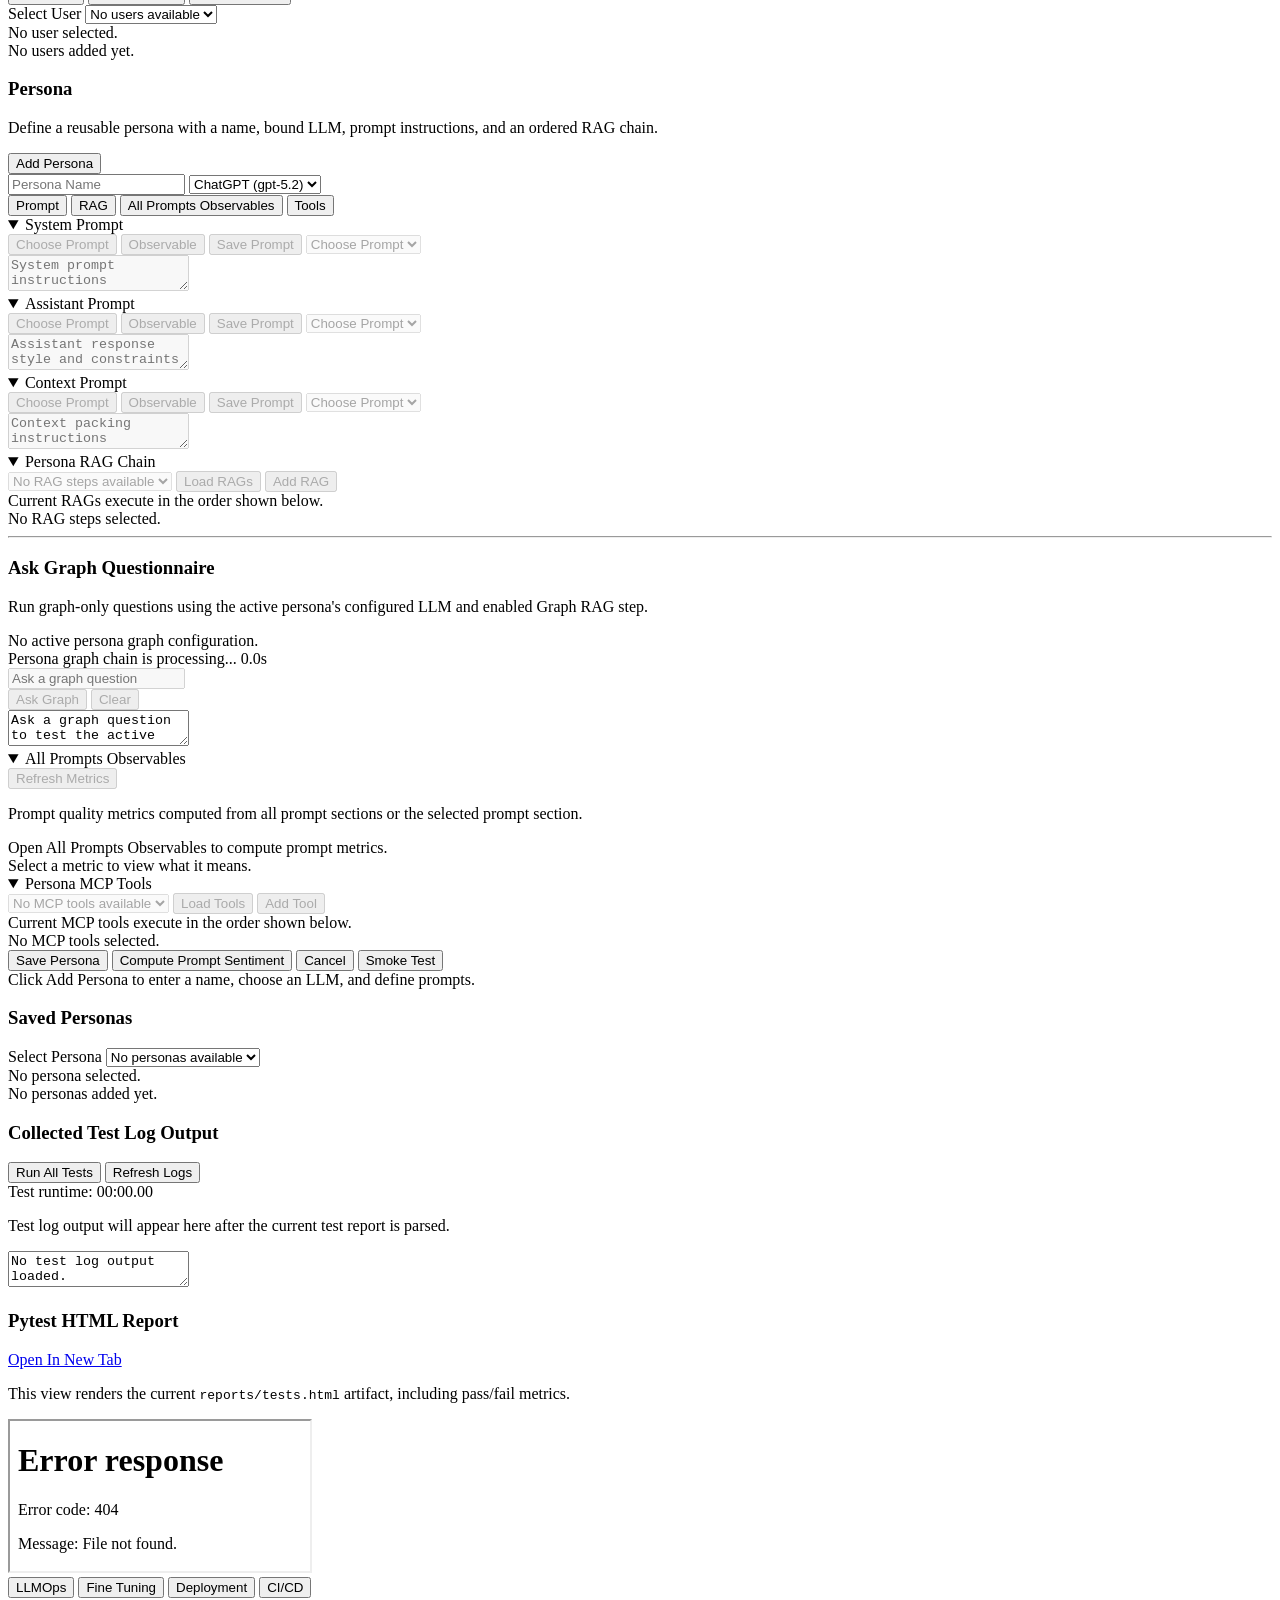
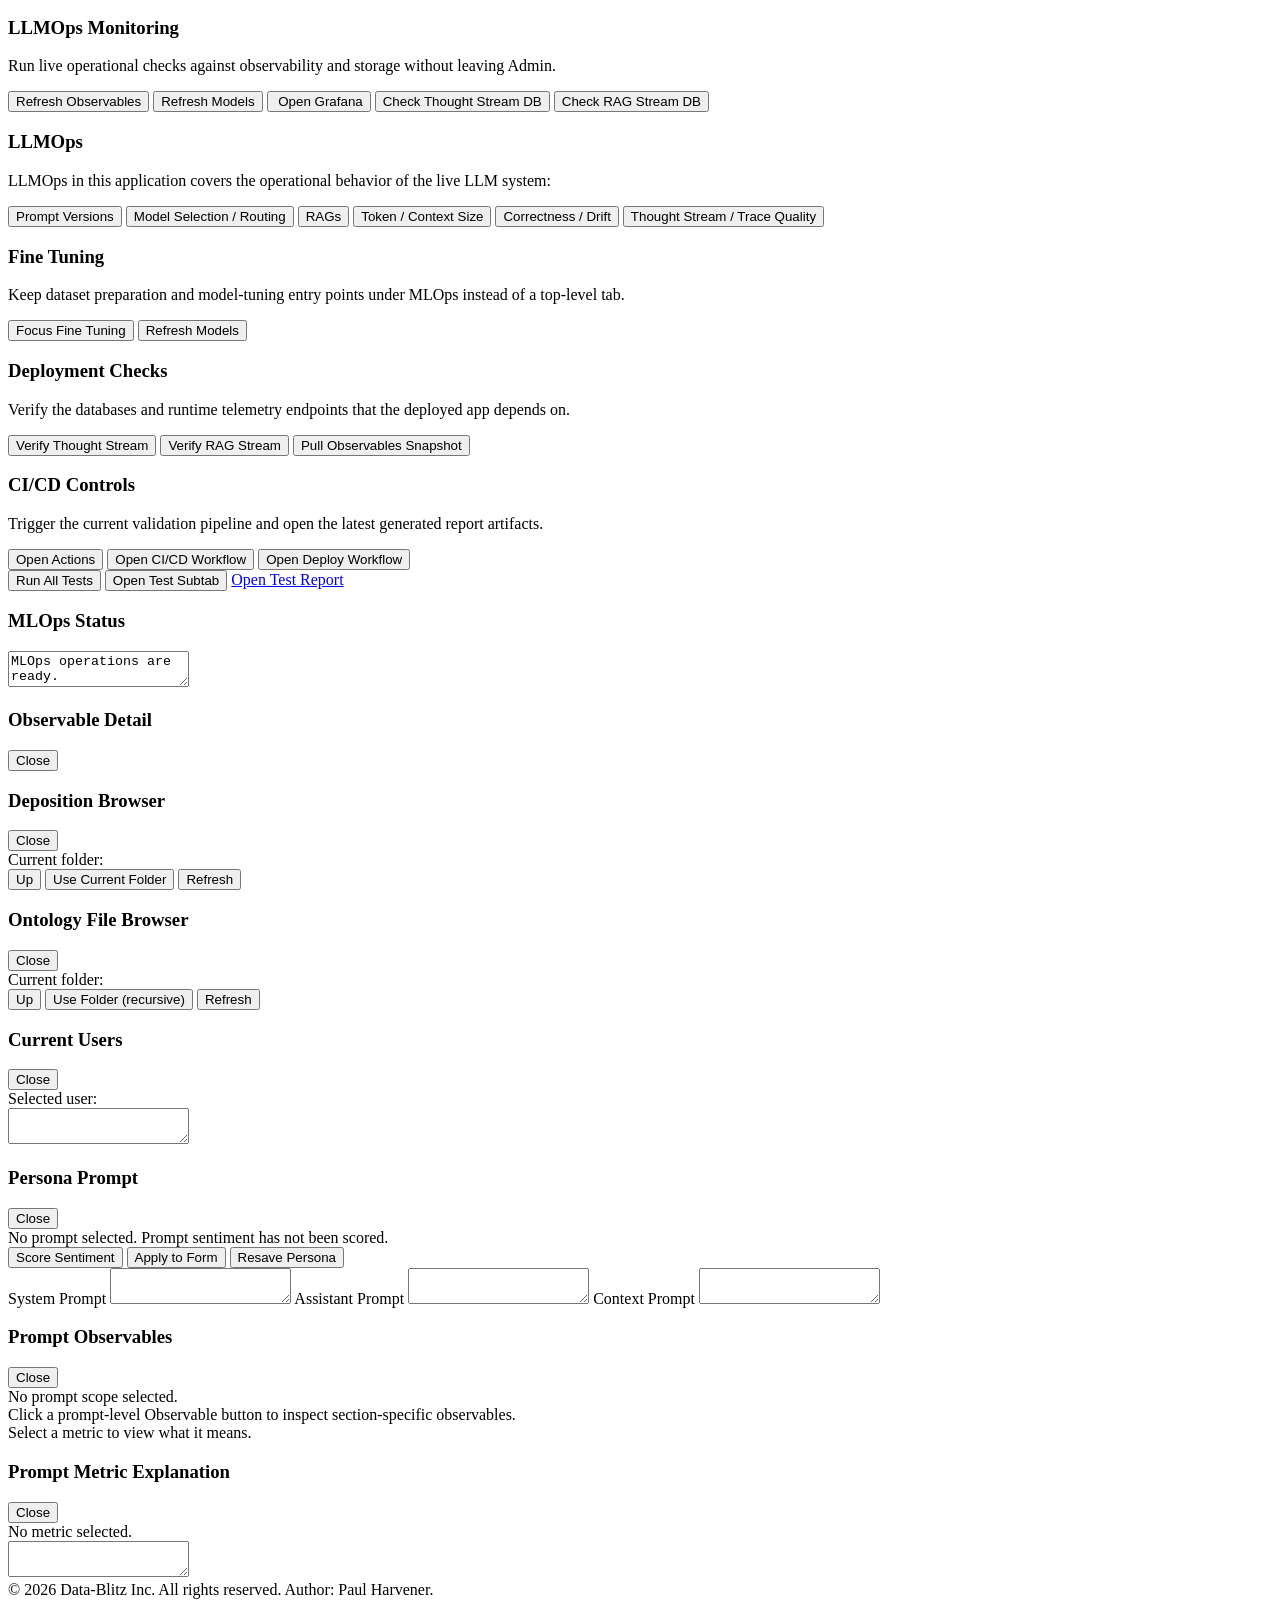
==== commit b180af4f: "Push current repo state" ====
--- a/frontend/index.html
+++ b/frontend/index.html
@@ -62,6 +62,17 @@
           Observables
         </button>
         <button
+          id="tabLangfuseBtn"
+          class="tab-btn"
+          type="button"
+          role="tab"
+          aria-selected="false"
+          aria-controls="tabPageLangfuse"
+          data-tab-target="langfuse"
+        >
+          Langfuse
+        </button>
+        <button
           id="tabAdminBtn"
           class="tab-btn"
           type="button"
@@ -297,7 +308,7 @@
                       id="ontologyPath"
                       type="text"
                       list="ontologyOptions"
-                      value="/data/ontology/*.owl"
+                      value="/data/ontology/**/*.owl"
                       placeholder="Type or select an OWL file path"
                       aria-label="Ontology file path selection"
                     />
@@ -472,6 +483,42 @@
                 <span class="muted">Concrete formulas and thresholds</span>
               </div>
               <div id="correctnessGrid" class="metrics-grid"></div>
+              <div class="metrics-subhead">
+                <h3>Toolathlon Compatibility</h3>
+                <span class="muted">Open-source Toolathlon benchmark dimensions mapped onto this app's thought streams</span>
+              </div>
+              <div id="toolathlonGrid" class="metrics-grid"></div>
+              <section class="toolathlon-replay-panel" aria-labelledby="toolathlonReplayTitle">
+                <div class="overlay-head">
+                  <div>
+                    <h3 id="toolathlonReplayTitle">Toolathlon-Style Trajectory Replay</h3>
+                    <span id="toolathlonReplayStatus" class="muted">
+                      Replay the latest loaded thought stream step-by-step using Toolathlon-style trajectory controls.
+                    </span>
+                  </div>
+                  <div class="toolathlon-replay-controls">
+                    <button id="toolathlonReplayPlayBtn" class="secondary" type="button">Play</button>
+                    <button id="toolathlonReplayPauseBtn" class="secondary" type="button" disabled>Pause</button>
+                    <button id="toolathlonReplayPrevBtn" class="secondary" type="button" disabled>Prev</button>
+                    <button id="toolathlonReplayNextBtn" class="secondary" type="button" disabled>Next</button>
+                    <button id="toolathlonReplayResetBtn" class="secondary" type="button" disabled>Reset</button>
+                  </div>
+                </div>
+                <div class="toolathlon-replay-progress">
+                  <div class="toolathlon-replay-progress-bar">
+                    <div id="toolathlonReplayProgressFill" class="toolathlon-replay-progress-fill"></div>
+                  </div>
+                  <span id="toolathlonReplayProgressText" class="muted">0 / 0</span>
+                </div>
+                <div class="toolathlon-replay-shell">
+                  <div id="toolathlonReplayTranscript" class="toolathlon-replay-transcript muted">
+                    No thought stream is available for replay yet. Run ingest or chat with Thought Stream enabled.
+                  </div>
+                  <aside id="toolathlonReplayDetail" class="toolathlon-replay-detail muted">
+                    Select or play a step to inspect persona, phase, prompts, and outputs.
+                  </aside>
+                </div>
+              </section>
               <section id="metricTrendPanel" class="metric-trend-inline hidden" aria-labelledby="metricTrendTitle">
                 <div class="metric-trend-surface">
                   <div class="overlay-head">
@@ -501,6 +548,54 @@
                   </div>
                 </div>
               </section>
+            </div>
+          </section>
+        </div>
+      </section>
+
+      <section id="tabPageLangfuse" class="tab-page hidden">
+        <div class="langfuse-layout">
+          <section class="panel langfuse-panel">
+            <div class="overlay-head">
+              <div>
+                <h2>Langfuse Monitoring</h2>
+                <span id="langfuseRuntimeStatus" class="muted">
+                  Langfuse status has not been loaded yet.
+                </span>
+              </div>
+              <div class="actions-row">
+                <button id="refreshLangfuseBtn" class="secondary" type="button">Refresh Status</button>
+                <button id="openLangfuseBtn" class="secondary" type="button">Open Langfuse</button>
+              </div>
+            </div>
+            <div class="langfuse-meta-grid">
+              <article class="metric-card">
+                <h3>Project</h3>
+                <p id="langfuseProjectName" class="metric-value">AttorneyOS Demo</p>
+                <span class="muted">Local self-hosted tracing workspace</span>
+              </article>
+              <article class="metric-card">
+                <h3>SDK Endpoint</h3>
+                <p id="langfuseBaseUrl" class="metric-value">Not configured</p>
+                <span class="muted">Backend writes traces here</span>
+              </article>
+              <article class="metric-card">
+                <h3>Public Key</h3>
+                <p id="langfusePublicKey" class="metric-value">Not configured</p>
+                <span class="muted">Project ingestion key in use</span>
+              </article>
+              <article class="metric-card">
+                <h3>Credentials</h3>
+                <p id="langfuseCredentials" class="metric-value">Not configured</p>
+                <span class="muted">Local demo sign-in for the Langfuse UI</span>
+              </article>
+            </div>
+            <div class="metrics-subhead">
+              <h3>Monitoring Coverage</h3>
+              <span class="muted">What this demo sends into Langfuse right now</span>
+            </div>
+            <div id="langfuseCoverageList" class="langfuse-coverage muted">
+              Langfuse coverage details will appear here after the backend reports its runtime configuration.
             </div>
           </section>
         </div>
@@ -1234,7 +1329,7 @@
           <span id="ontologyBrowserPath" class="muted">Current folder:</span>
           <div class="actions-row overlay-actions">
             <button id="ontologyBrowserUpBtn" class="secondary" type="button">Up</button>
-            <button id="ontologyBrowserUseFolderBtn" class="secondary" type="button">Use Folder (*.owl)</button>
+            <button id="ontologyBrowserUseFolderBtn" class="secondary" type="button">Use Folder (recursive)</button>
             <button id="ontologyBrowserRefreshBtn" class="secondary" type="button">Refresh</button>
           </div>
         </div>
@@ -1352,6 +1447,41 @@
           <div id="adminPersonaPromptObservableModalBody" class="admin-persona-observable-list muted">
             Click a prompt-level Observable button to inspect section-specific observables.
           </div>
+          <div id="adminPersonaPromptObservableModalDetail" class="admin-persona-observable-detail muted">
+            Select a metric to view what it means.
+          </div>
+        </div>
+      </div>
+    </section>
+    <section
+      id="adminPersonaPromptMetricExplainModal"
+      class="overlay-modal hidden"
+      role="dialog"
+      aria-modal="true"
+      aria-labelledby="adminPersonaPromptMetricExplainTitle"
+    >
+      <div class="overlay-surface admin-user-detail-surface">
+        <div class="overlay-head">
+          <h3 id="adminPersonaPromptMetricExplainTitle">Prompt Metric Explanation</h3>
+          <button
+            id="adminPersonaPromptMetricExplainCloseBtn"
+            class="secondary"
+            type="button"
+            aria-label="Close prompt metric explanation"
+          >
+            Close
+          </button>
+        </div>
+        <div class="overlay-meta">
+          <span id="adminPersonaPromptMetricExplainMeta" class="muted">No metric selected.</span>
+        </div>
+        <div class="admin-user-detail-copy">
+          <textarea
+            id="adminPersonaPromptMetricExplainBody"
+            class="admin-user-detail-textbox"
+            readonly
+            aria-label="Prompt metric explanation"
+          ></textarea>
         </div>
       </div>
     </section>
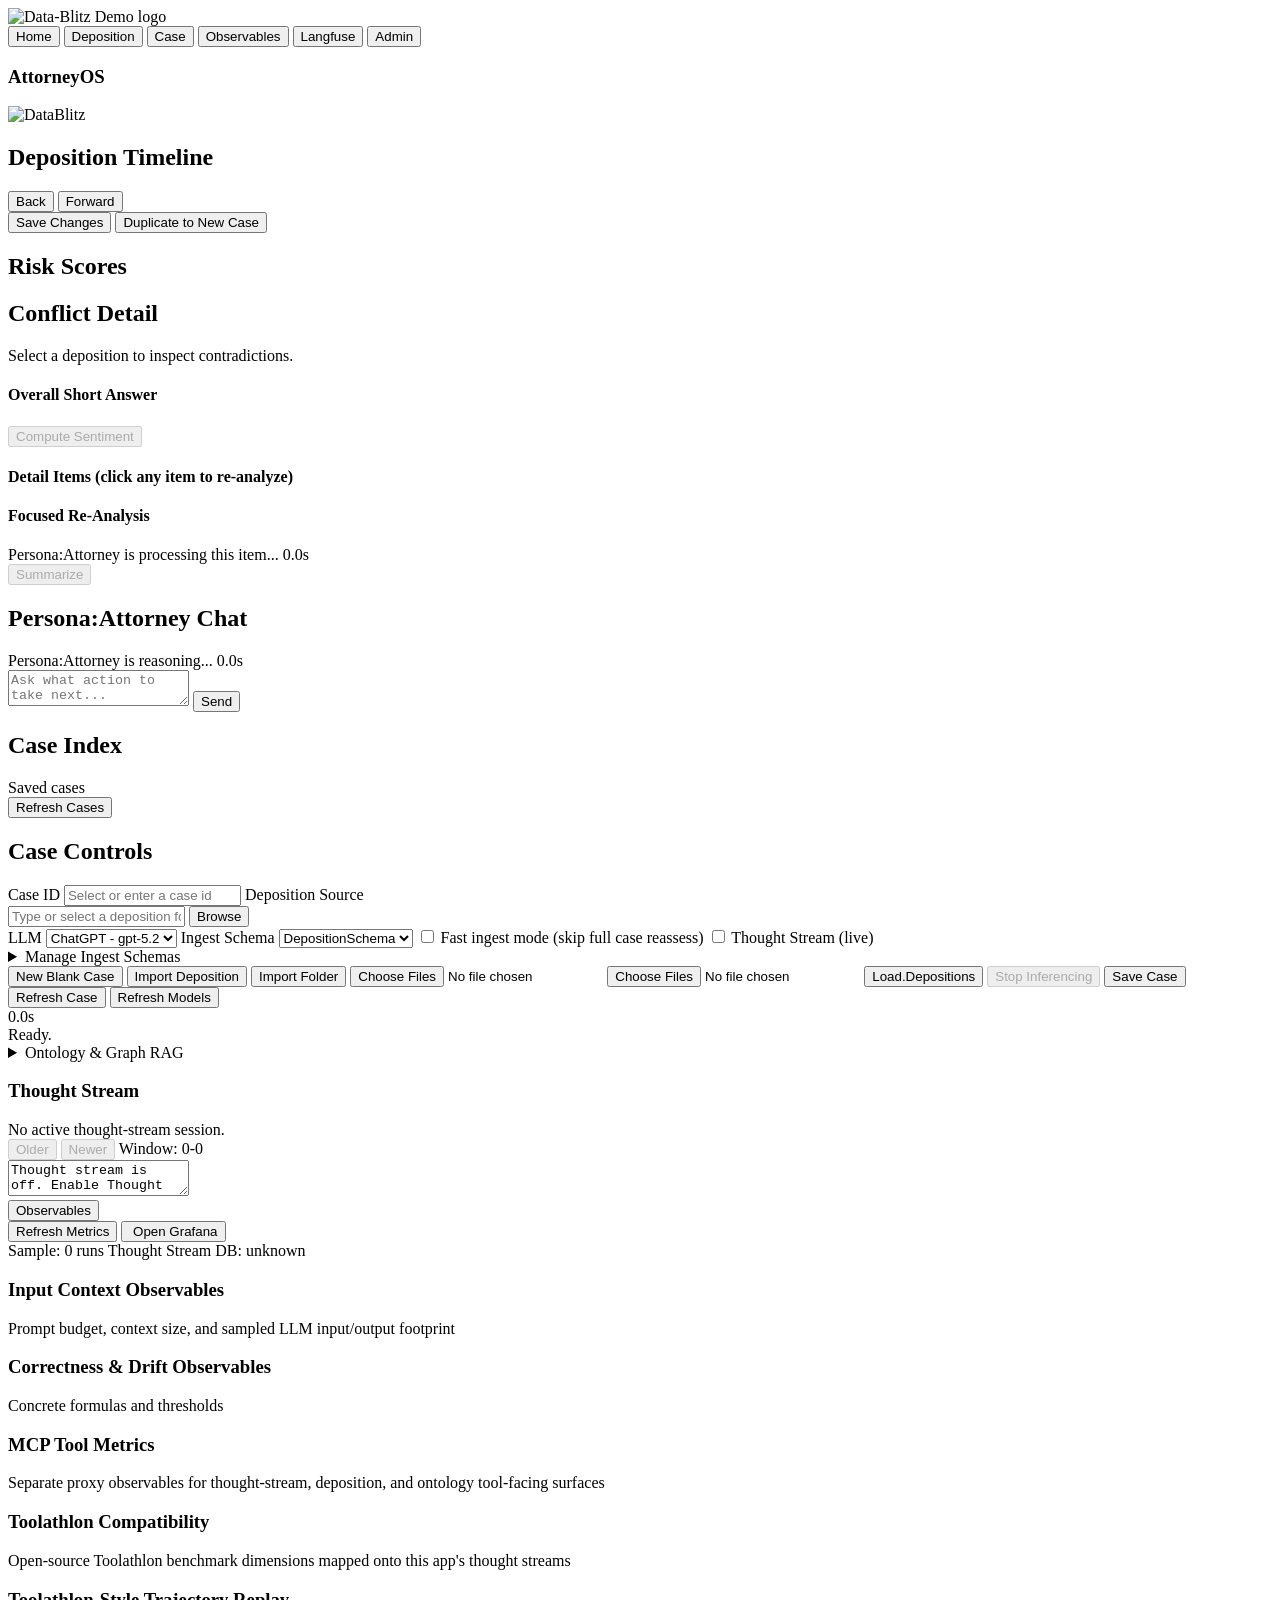
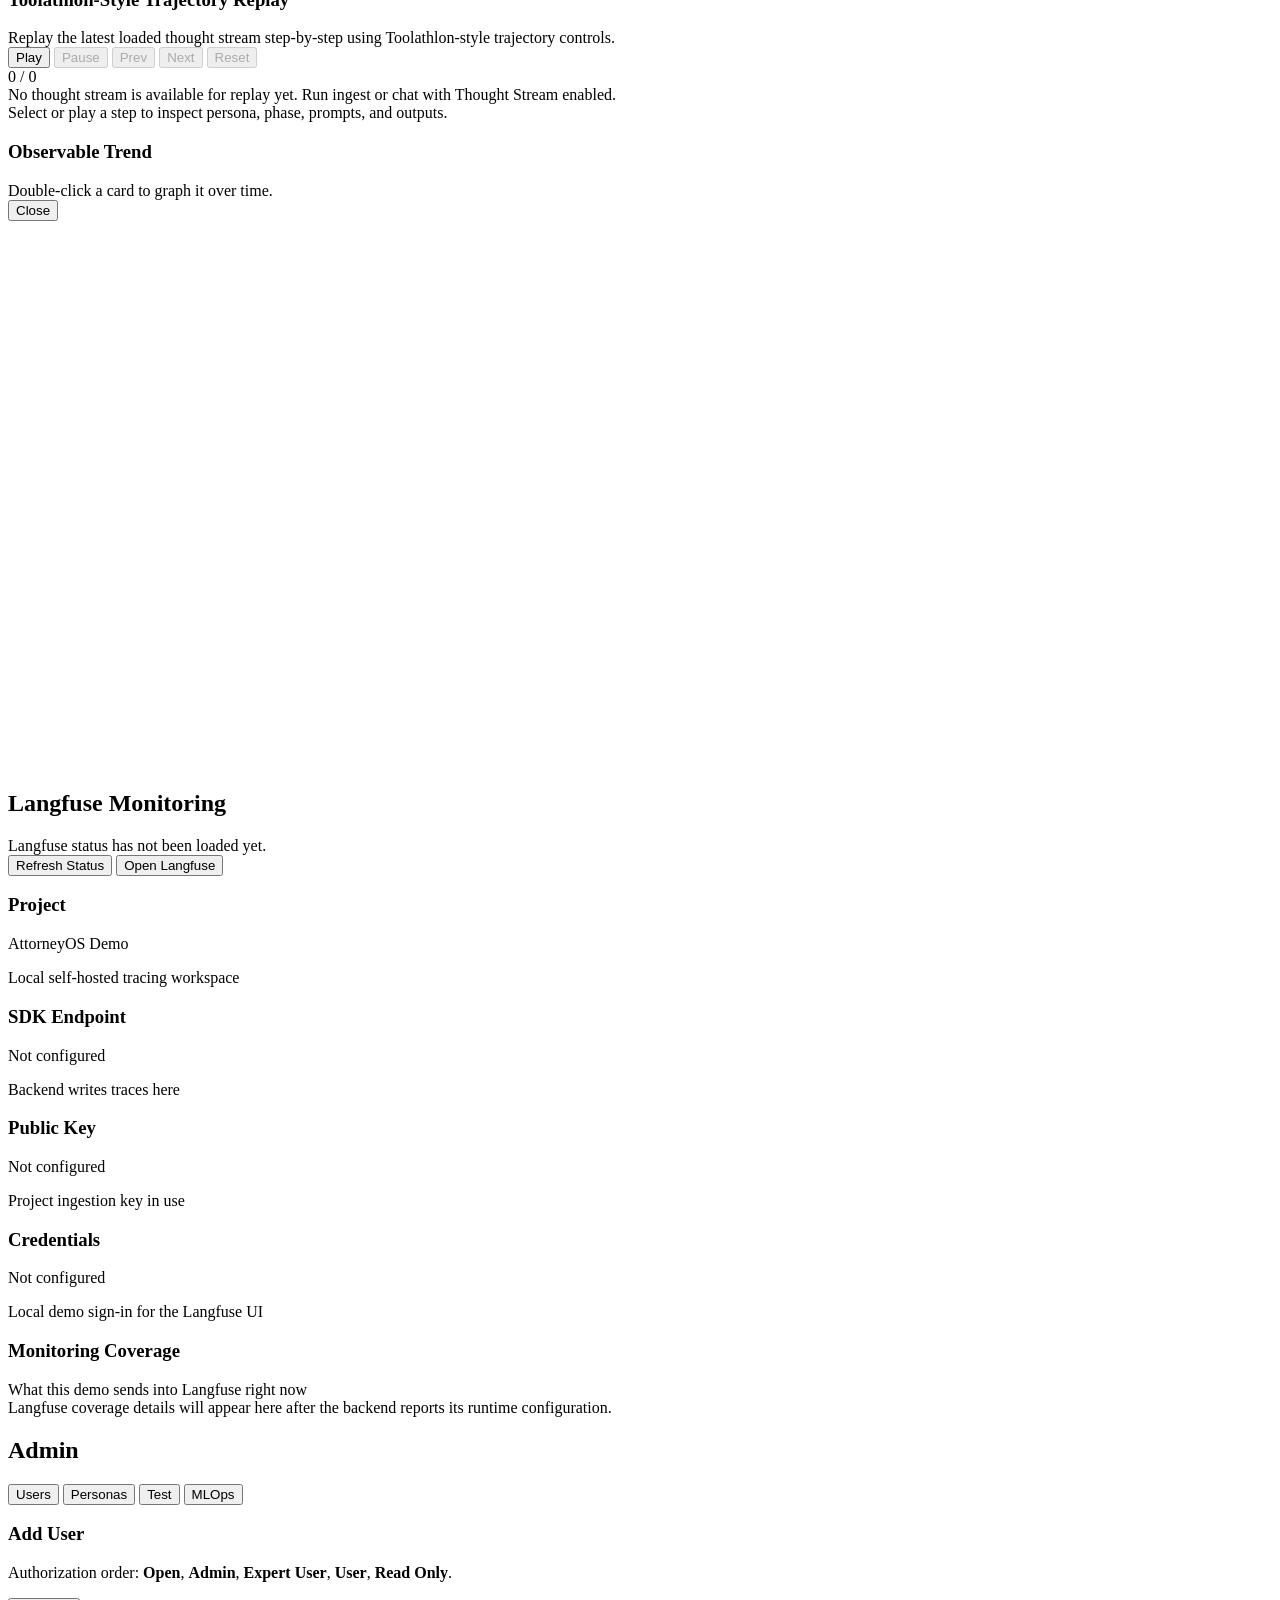
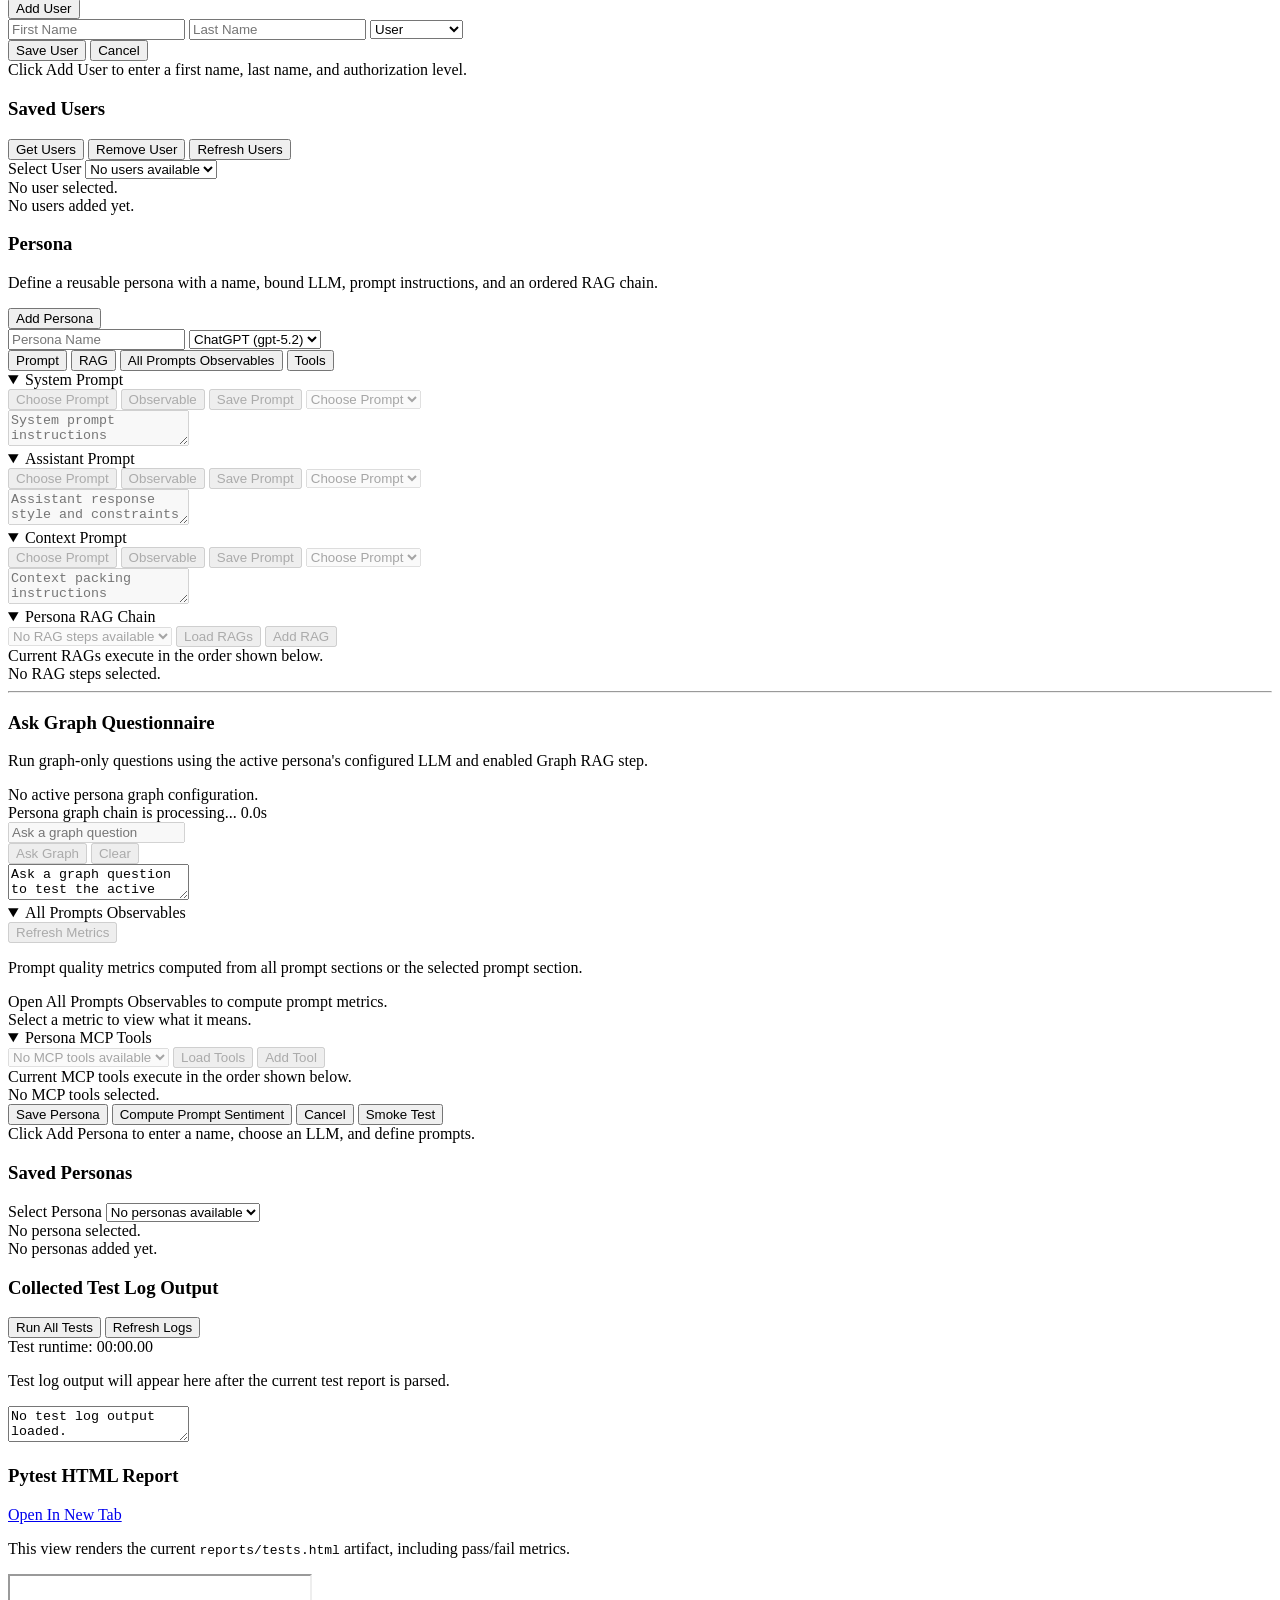
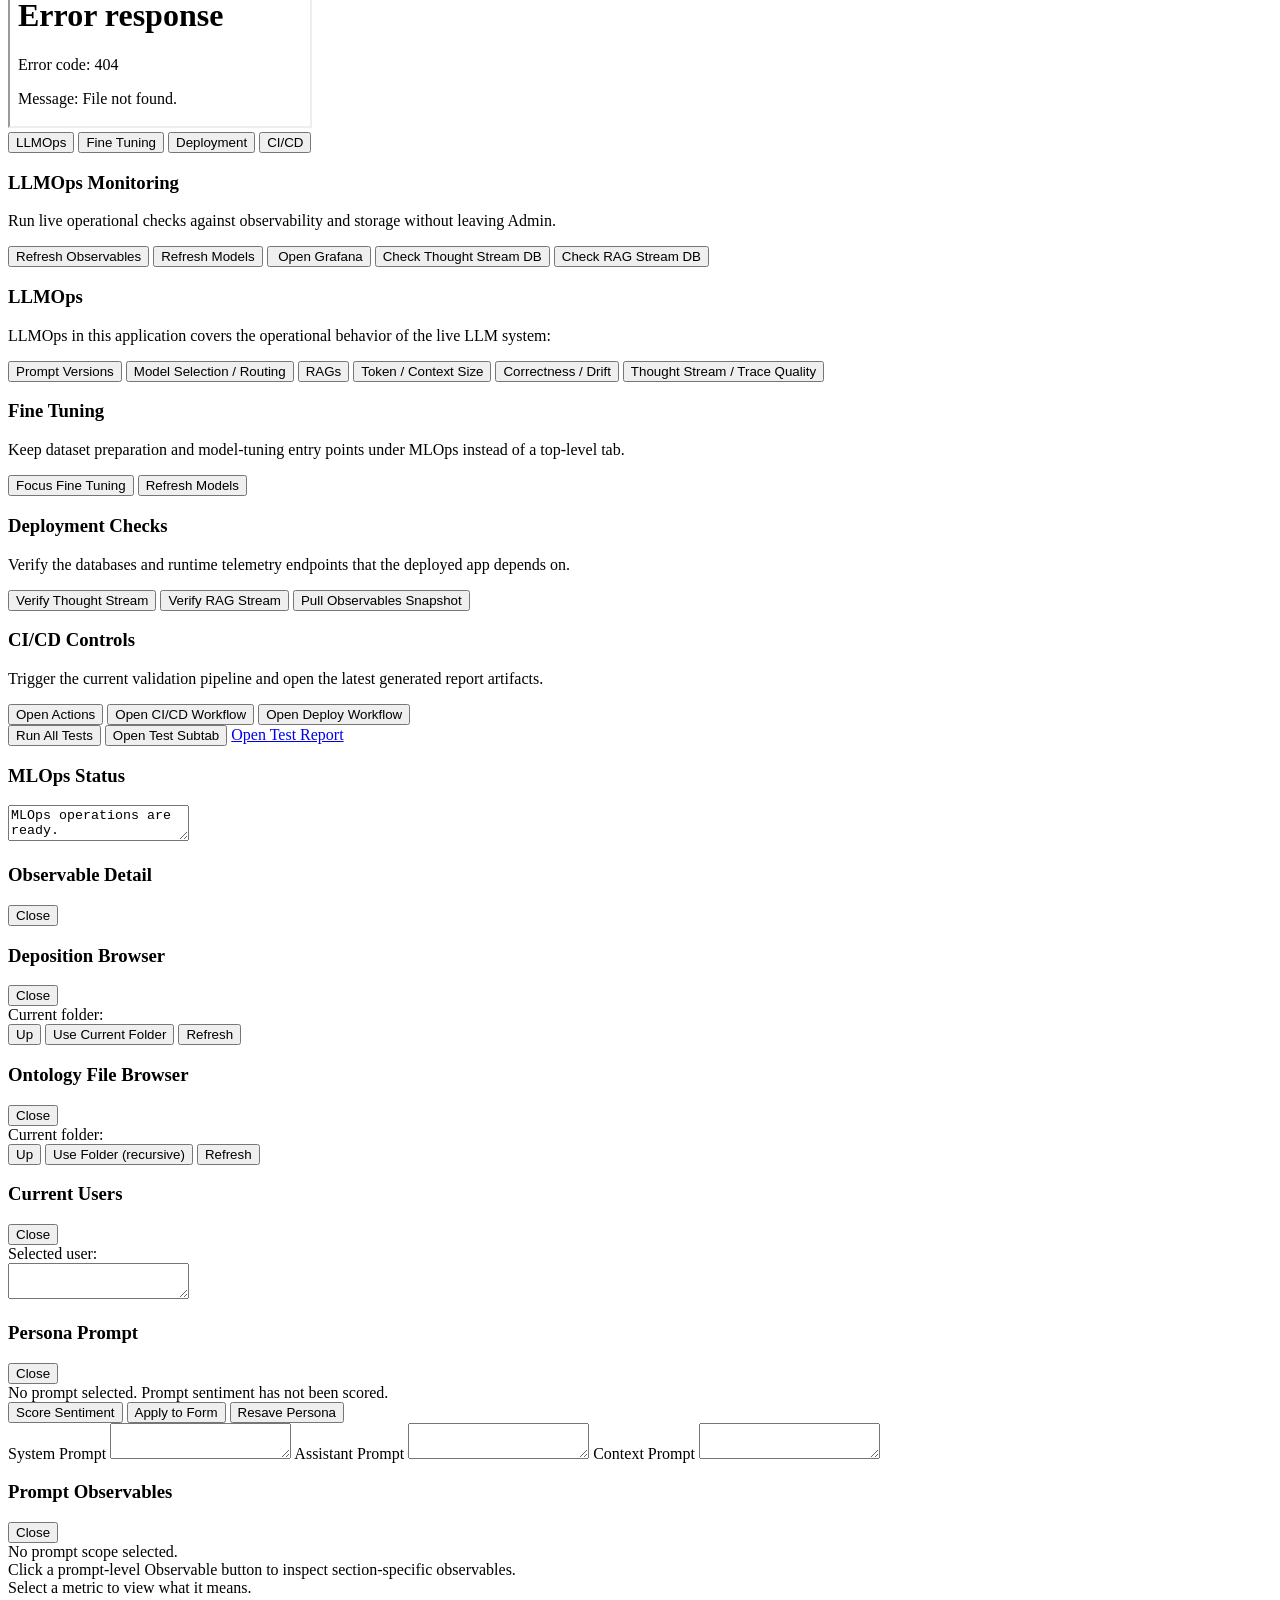
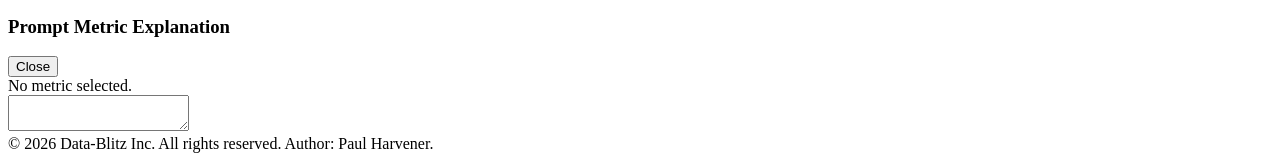
==== commit 3884e530: "Finalize Langfuse observability updates" ====
--- a/frontend/index.html
+++ b/frontend/index.html
@@ -479,10 +479,20 @@
               </div>
               <div id="metricsGrid" class="metrics-grid"></div>
               <div class="metrics-subhead">
+                <h3>Input Context Observables</h3>
+                <span class="muted">Prompt budget, context size, and sampled LLM input/output footprint</span>
+              </div>
+              <div id="inputContextGrid" class="metrics-grid"></div>
+              <div class="metrics-subhead">
                 <h3>Correctness & Drift Observables</h3>
                 <span class="muted">Concrete formulas and thresholds</span>
               </div>
               <div id="correctnessGrid" class="metrics-grid"></div>
+              <div class="metrics-subhead">
+                <h3>MCP Tool Metrics</h3>
+                <span class="muted">Separate proxy observables for thought-stream, deposition, and ontology tool-facing surfaces</span>
+              </div>
+              <div id="mcpToolGrid" class="metrics-grid"></div>
               <div class="metrics-subhead">
                 <h3>Toolathlon Compatibility</h3>
                 <span class="muted">Open-source Toolathlon benchmark dimensions mapped onto this app's thought streams</span>
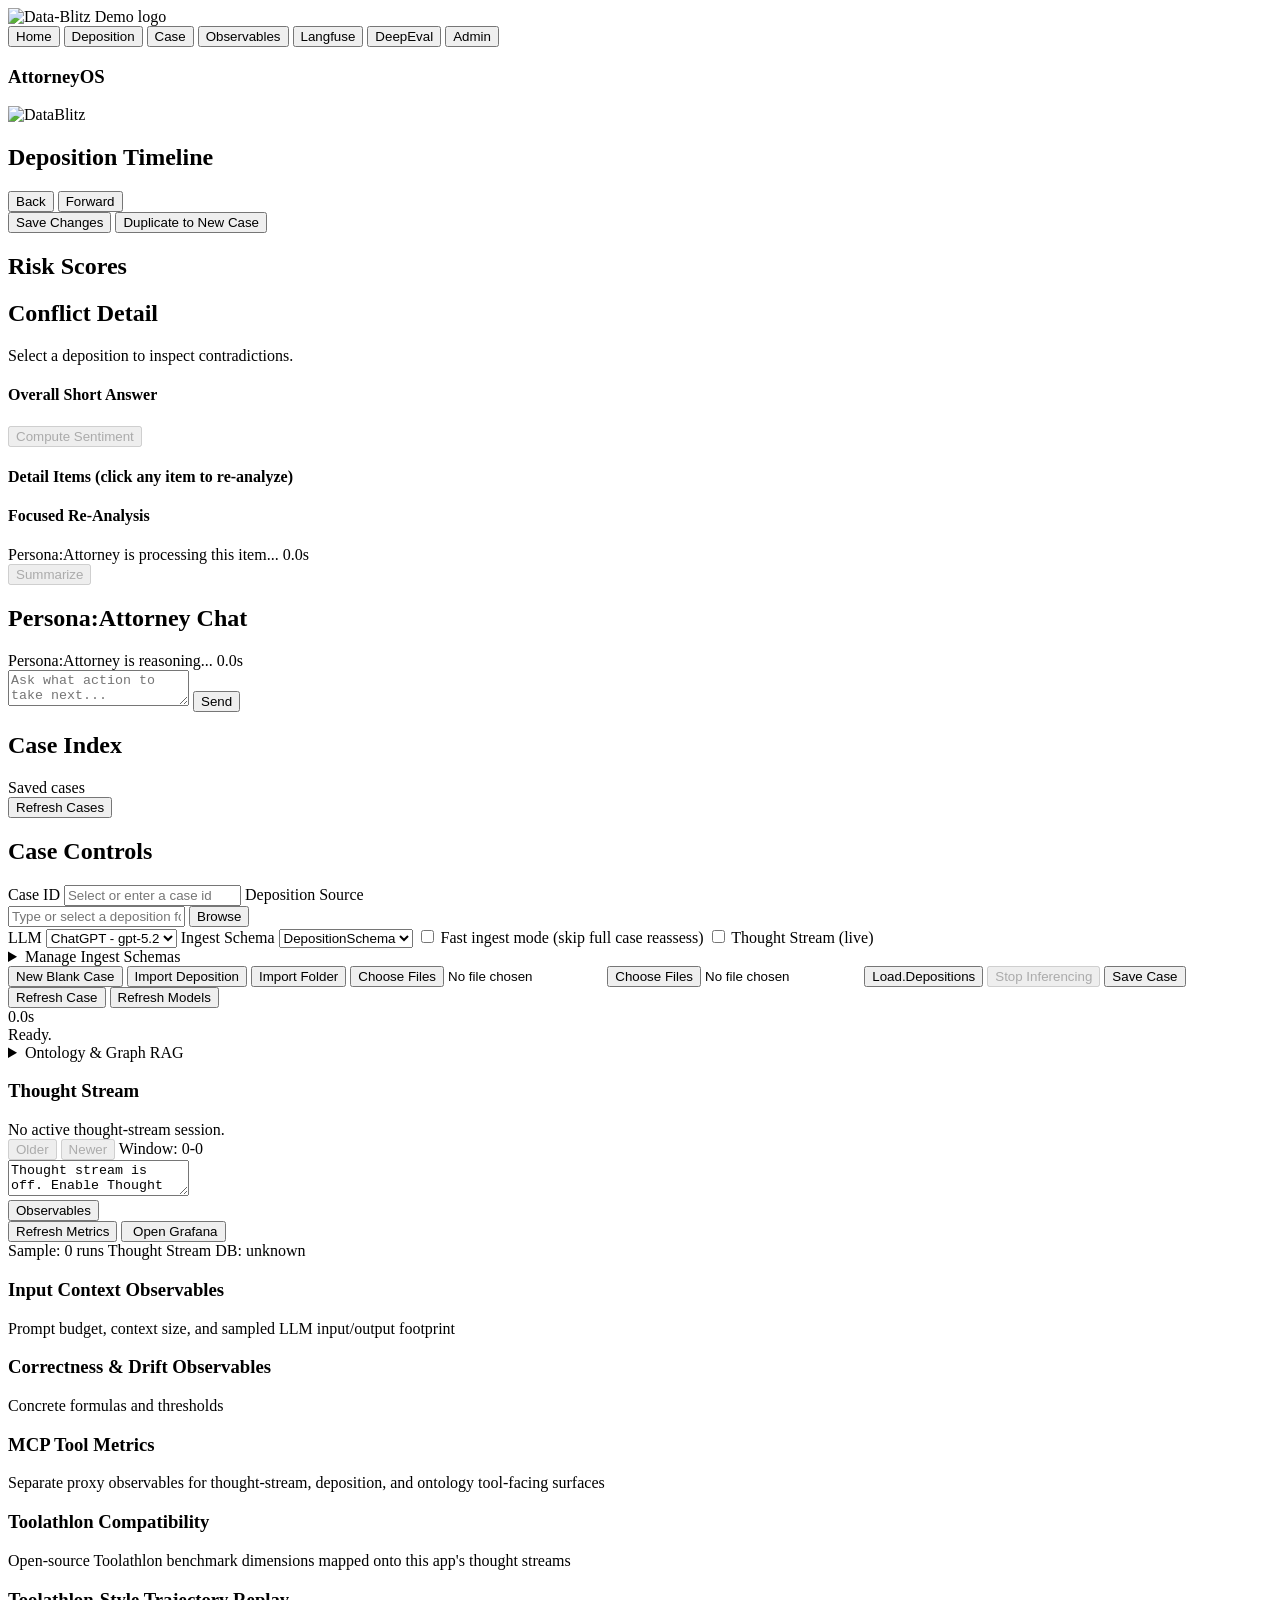
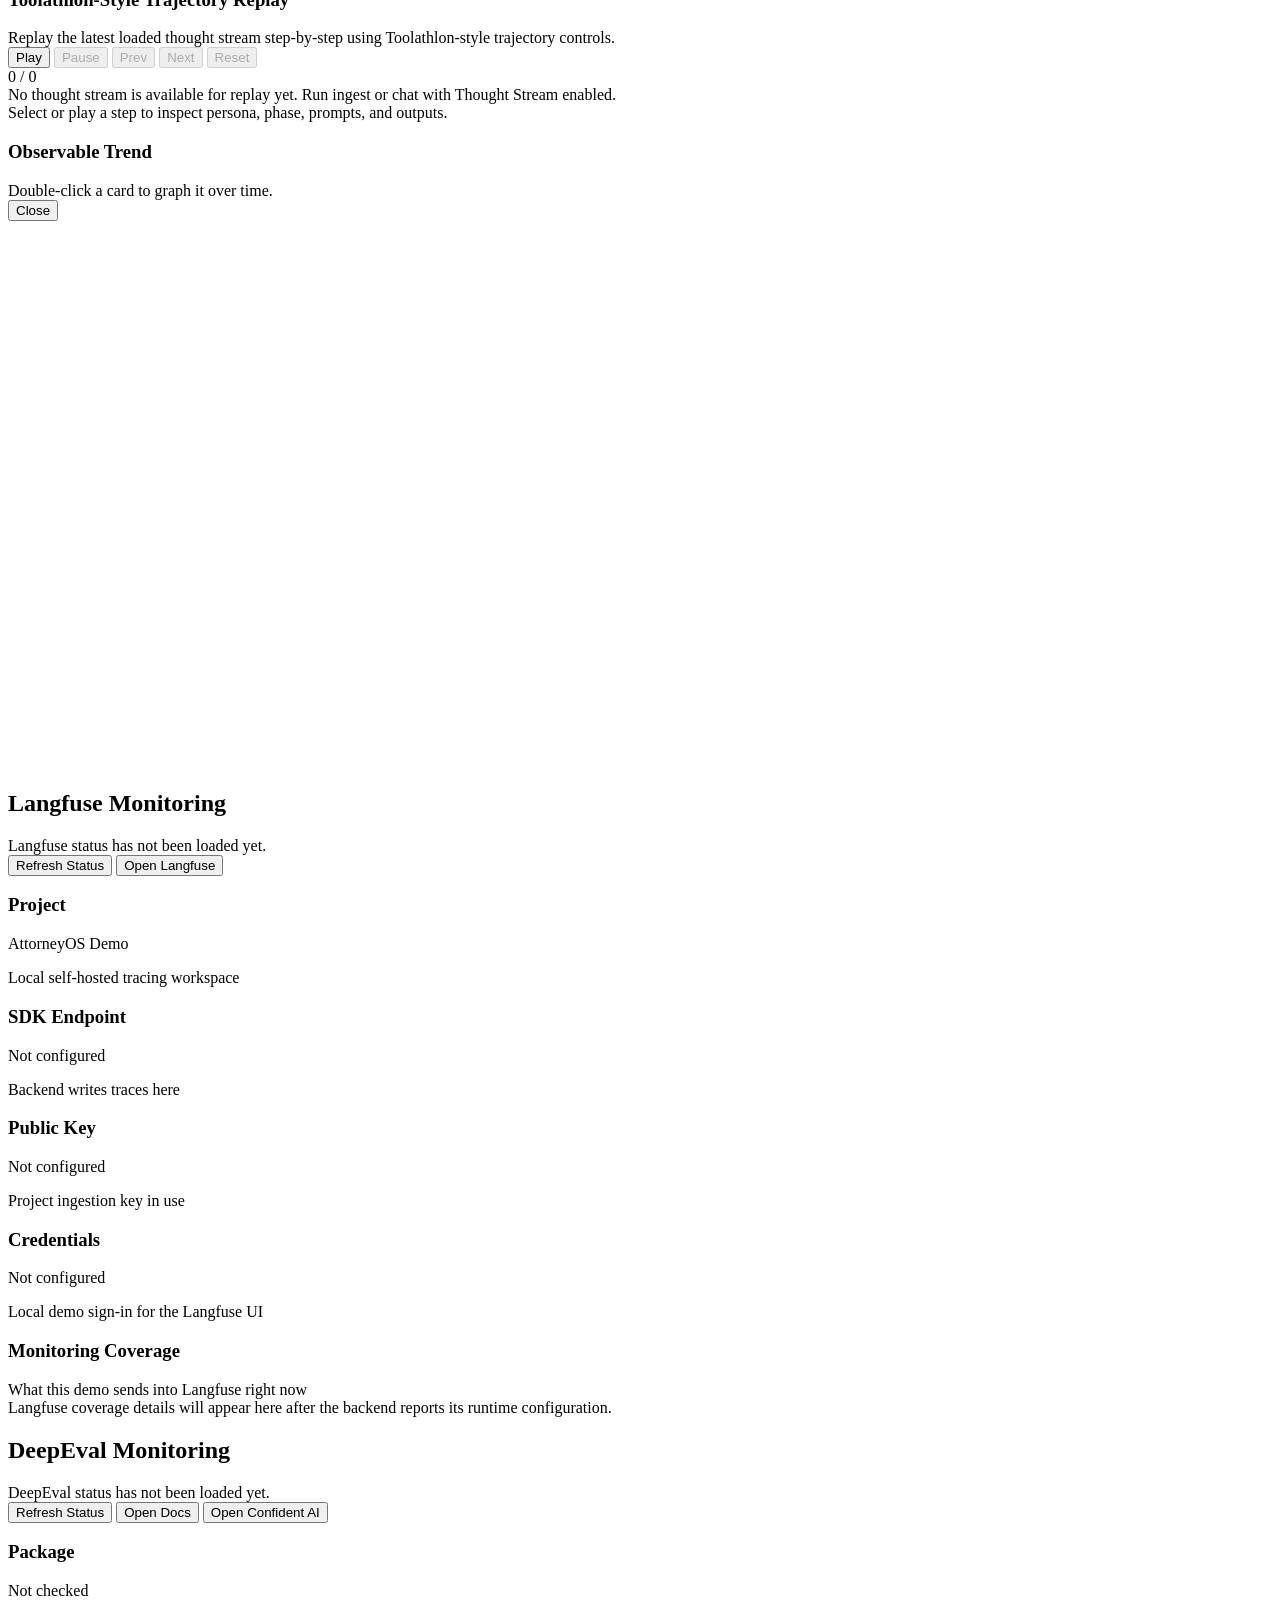
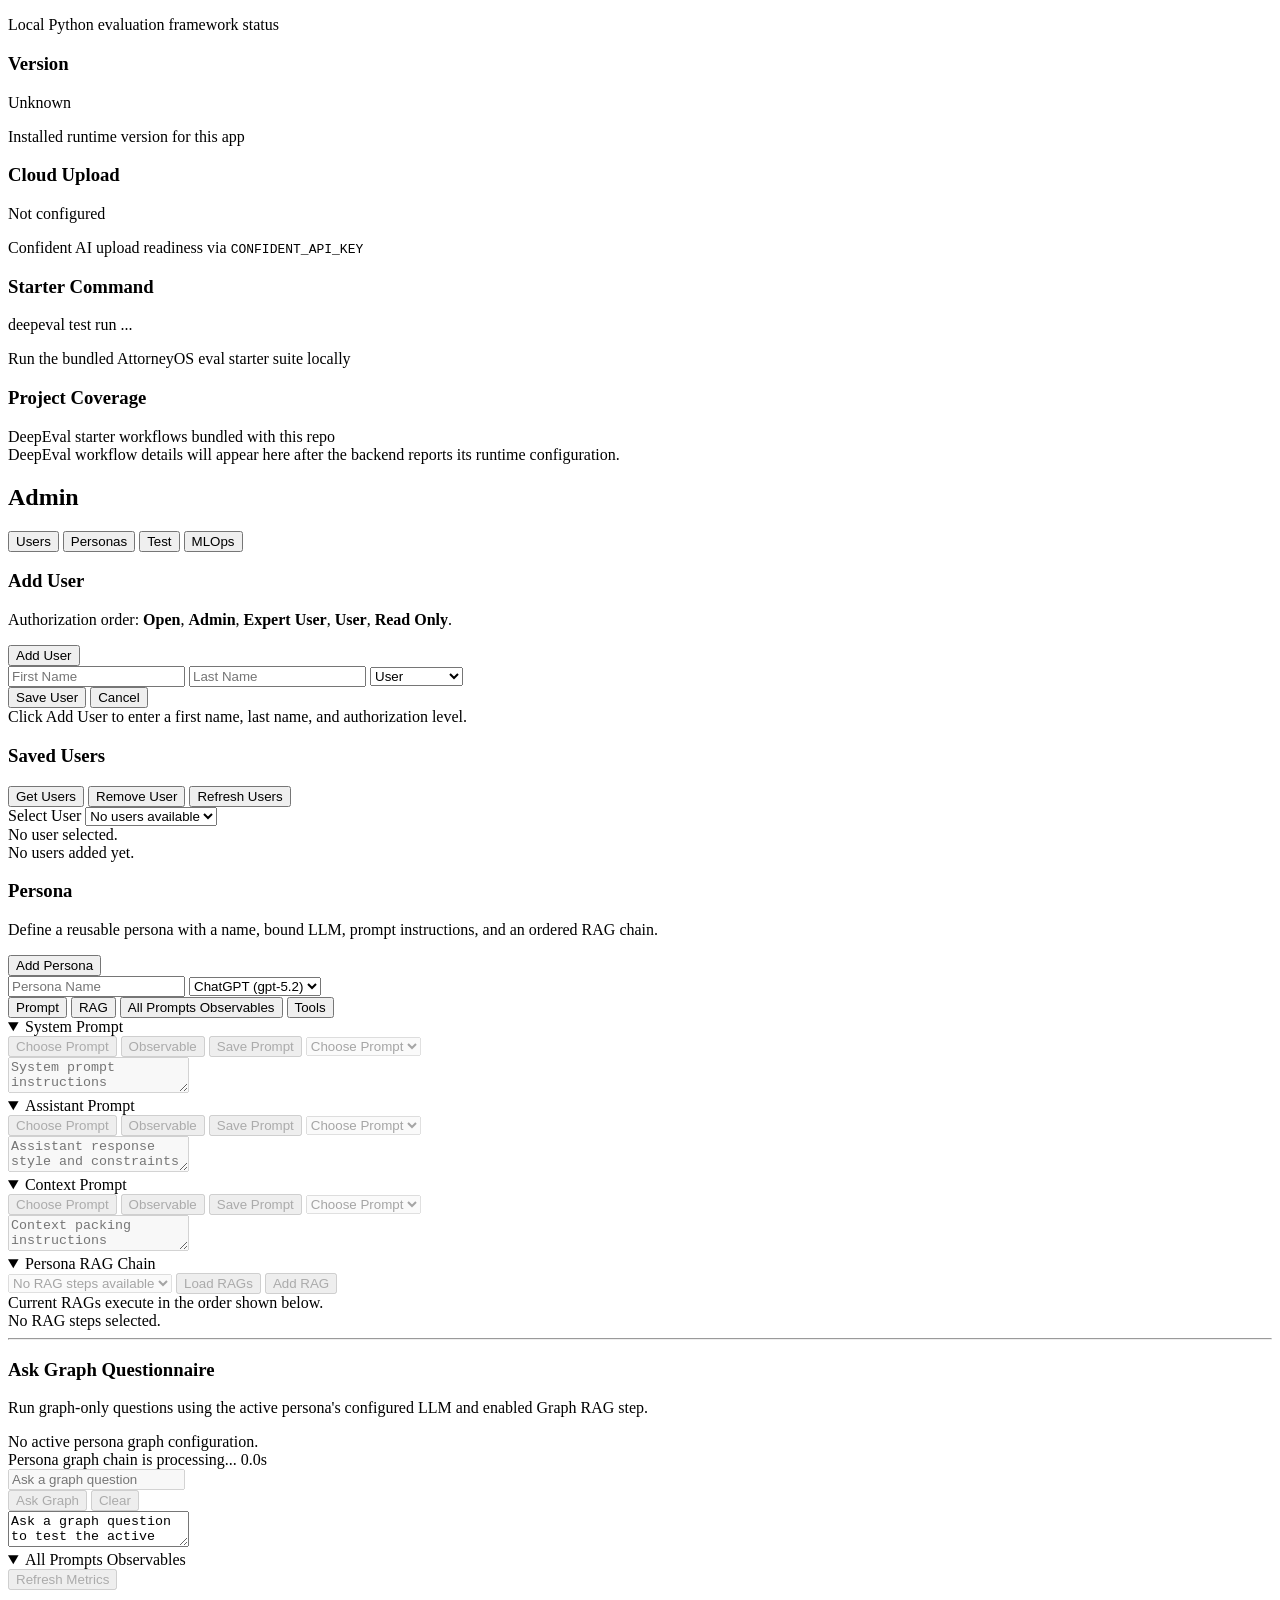
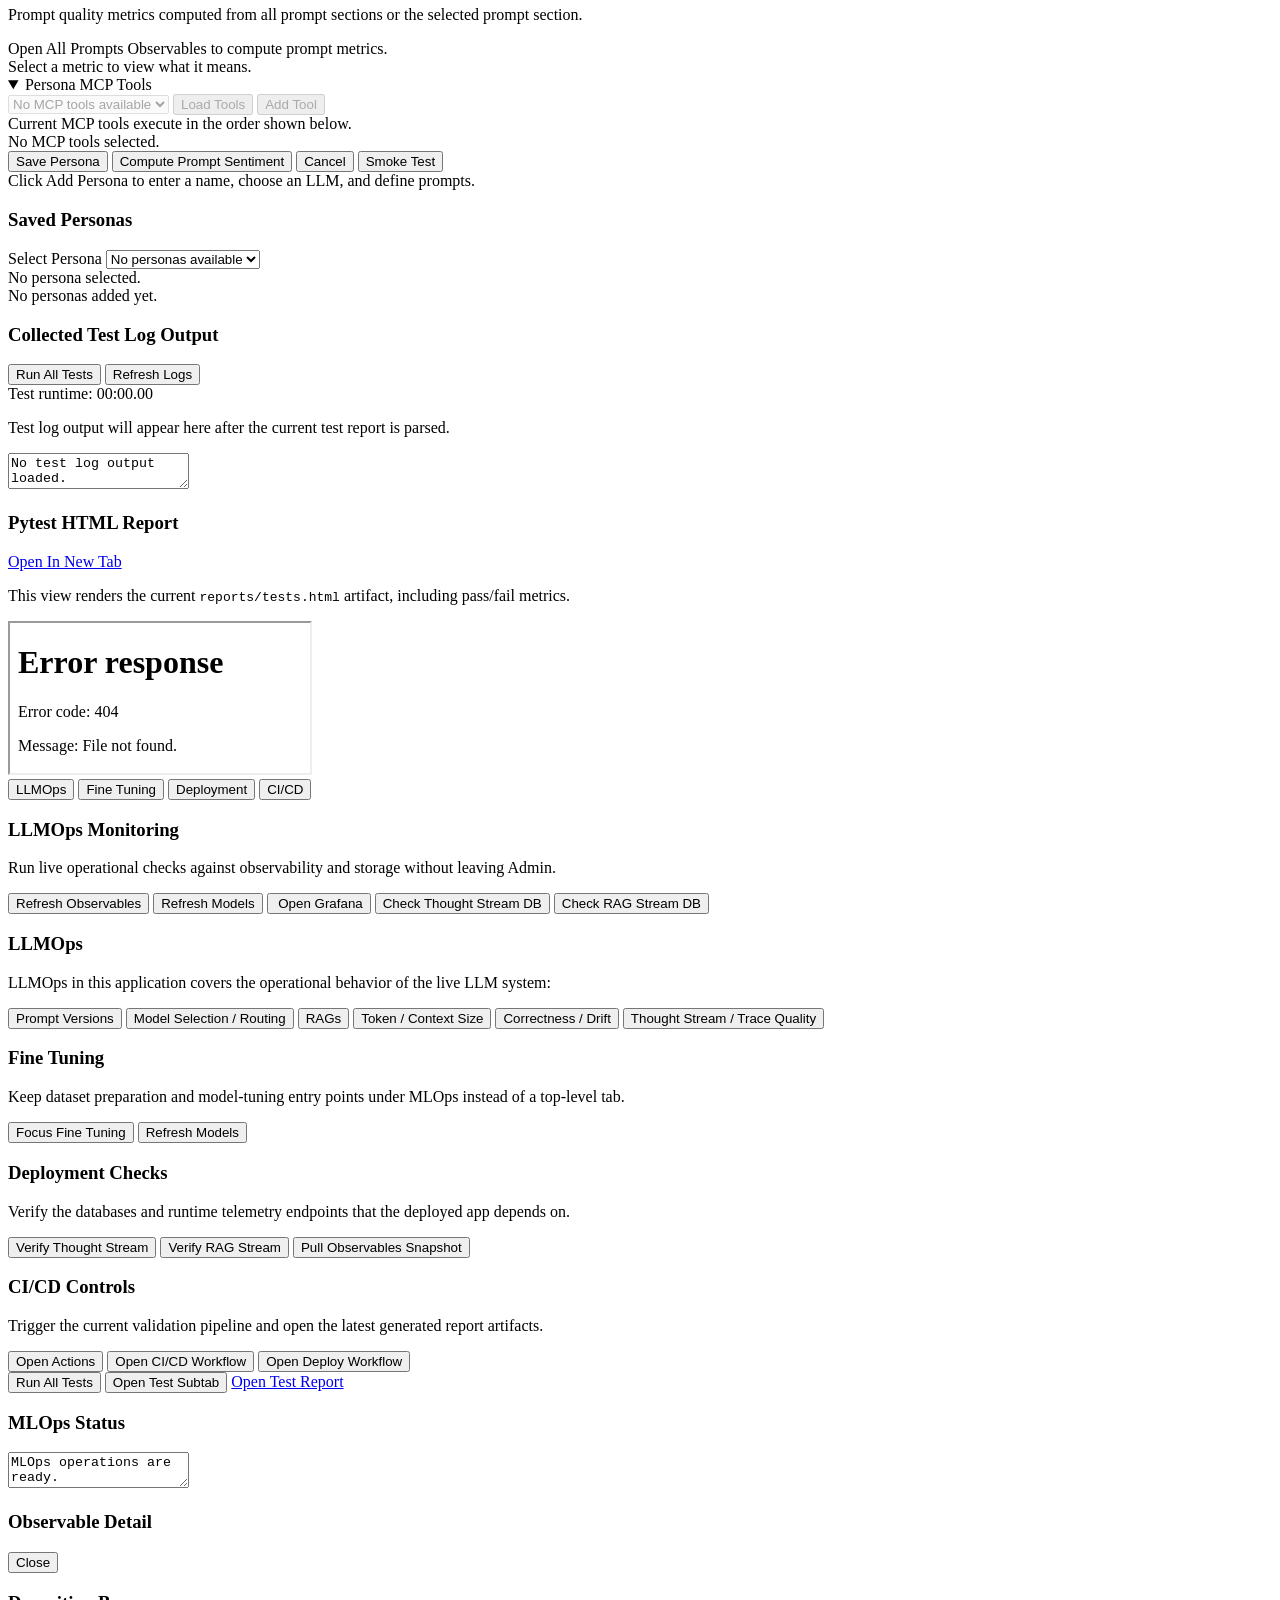
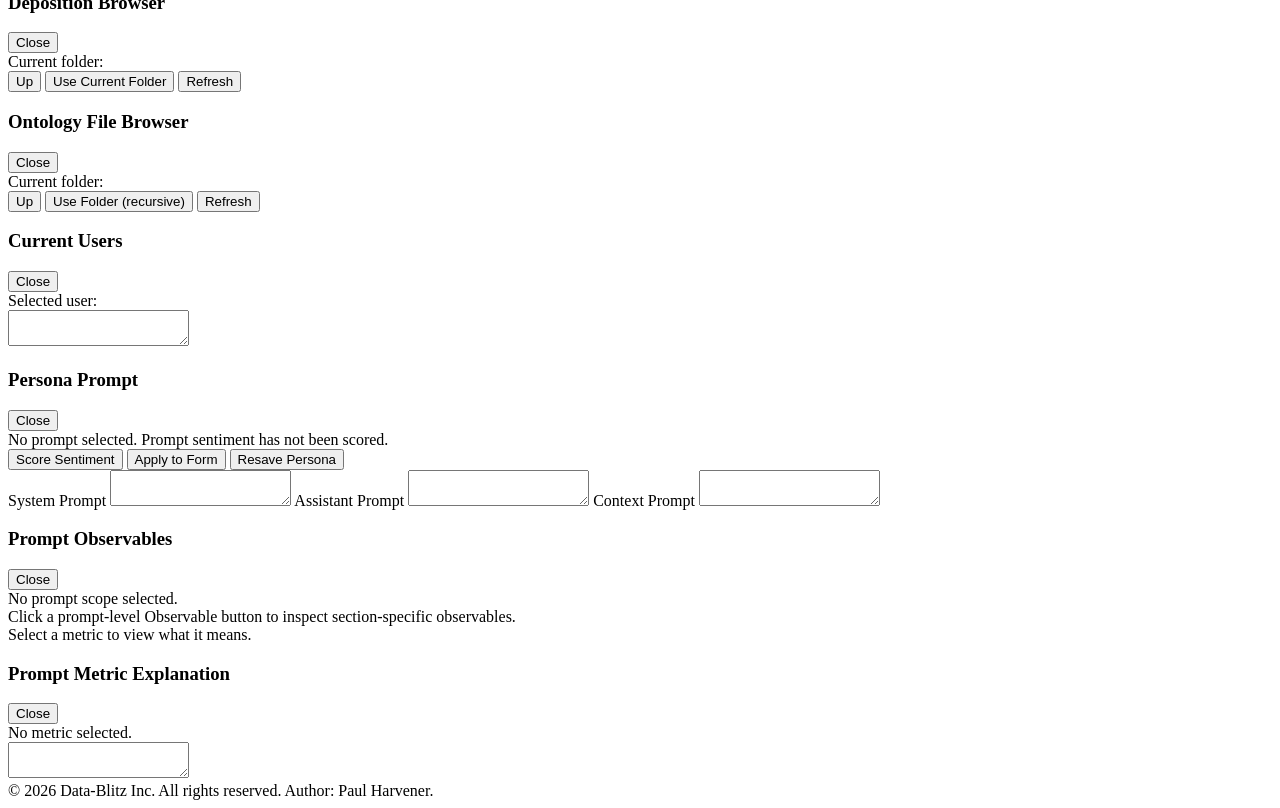
==== commit 4928bc90: "Add DeepEval and observability updates" ====
--- a/frontend/index.html
+++ b/frontend/index.html
@@ -73,6 +73,17 @@
           Langfuse
         </button>
         <button
+          id="tabDeepevalBtn"
+          class="tab-btn"
+          type="button"
+          role="tab"
+          aria-selected="false"
+          aria-controls="tabPageDeepeval"
+          data-tab-target="deepeval"
+        >
+          DeepEval
+        </button>
+        <button
           id="tabAdminBtn"
           class="tab-btn"
           type="button"
@@ -606,6 +617,55 @@
             </div>
             <div id="langfuseCoverageList" class="langfuse-coverage muted">
               Langfuse coverage details will appear here after the backend reports its runtime configuration.
+            </div>
+          </section>
+        </div>
+      </section>
+
+      <section id="tabPageDeepeval" class="tab-page hidden">
+        <div class="langfuse-layout">
+          <section class="panel langfuse-panel">
+            <div class="overlay-head">
+              <div>
+                <h2>DeepEval Monitoring</h2>
+                <span id="deepevalRuntimeStatus" class="muted">
+                  DeepEval status has not been loaded yet.
+                </span>
+              </div>
+              <div class="actions-row">
+                <button id="refreshDeepevalBtn" class="secondary" type="button">Refresh Status</button>
+                <button id="openDeepevalDocsBtn" class="secondary" type="button">Open Docs</button>
+                <button id="openDeepevalCloudBtn" class="secondary" type="button">Open Confident AI</button>
+              </div>
+            </div>
+            <div class="langfuse-meta-grid">
+              <article class="metric-card">
+                <h3>Package</h3>
+                <p id="deepevalPackageStatus" class="metric-value">Not checked</p>
+                <span class="muted">Local Python evaluation framework status</span>
+              </article>
+              <article class="metric-card">
+                <h3>Version</h3>
+                <p id="deepevalVersion" class="metric-value">Unknown</p>
+                <span class="muted">Installed runtime version for this app</span>
+              </article>
+              <article class="metric-card">
+                <h3>Cloud Upload</h3>
+                <p id="deepevalCloudStatus" class="metric-value">Not configured</p>
+                <span class="muted">Confident AI upload readiness via <code>CONFIDENT_API_KEY</code></span>
+              </article>
+              <article class="metric-card">
+                <h3>Starter Command</h3>
+                <p id="deepevalCommand" class="metric-value">deepeval test run ...</p>
+                <span class="muted">Run the bundled AttorneyOS eval starter suite locally</span>
+              </article>
+            </div>
+            <div class="metrics-subhead">
+              <h3>Project Coverage</h3>
+              <span class="muted">DeepEval starter workflows bundled with this repo</span>
+            </div>
+            <div id="deepevalCoverageList" class="langfuse-coverage muted">
+              DeepEval workflow details will appear here after the backend reports its runtime configuration.
             </div>
           </section>
         </div>
